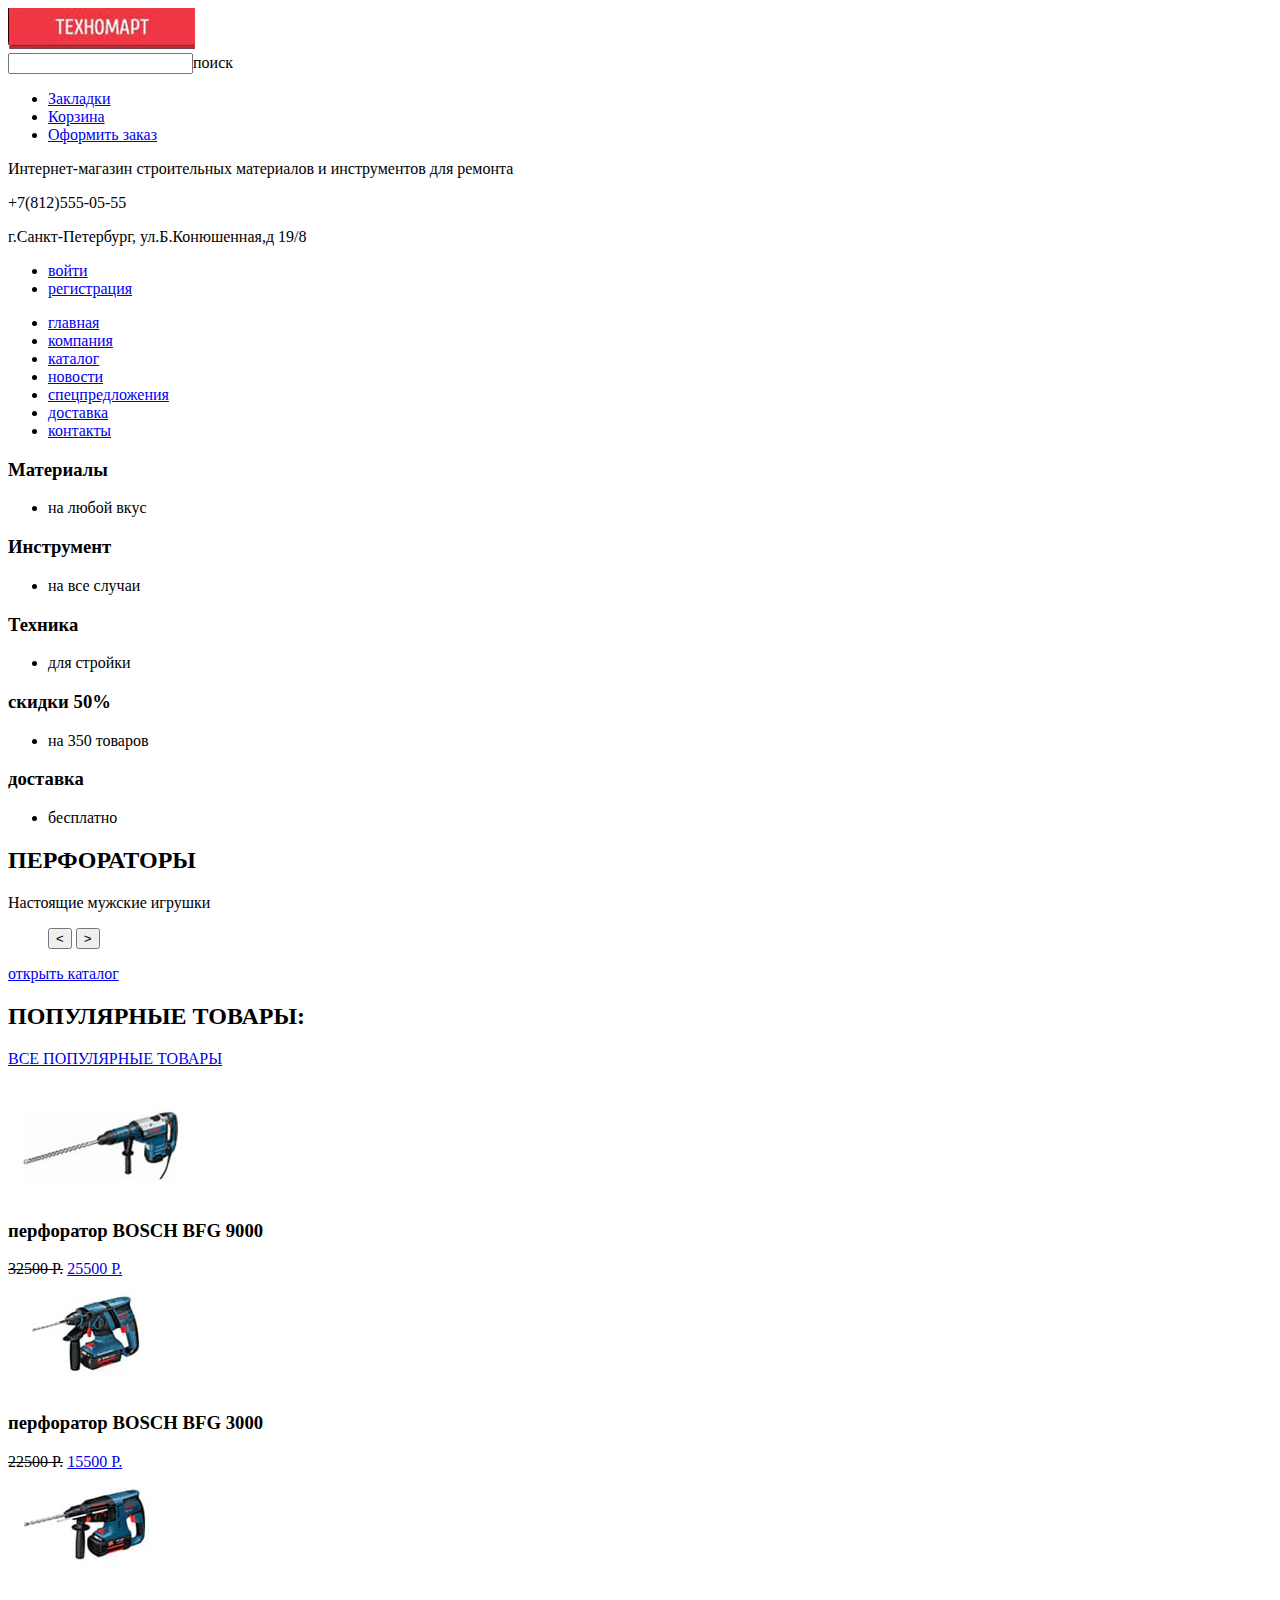
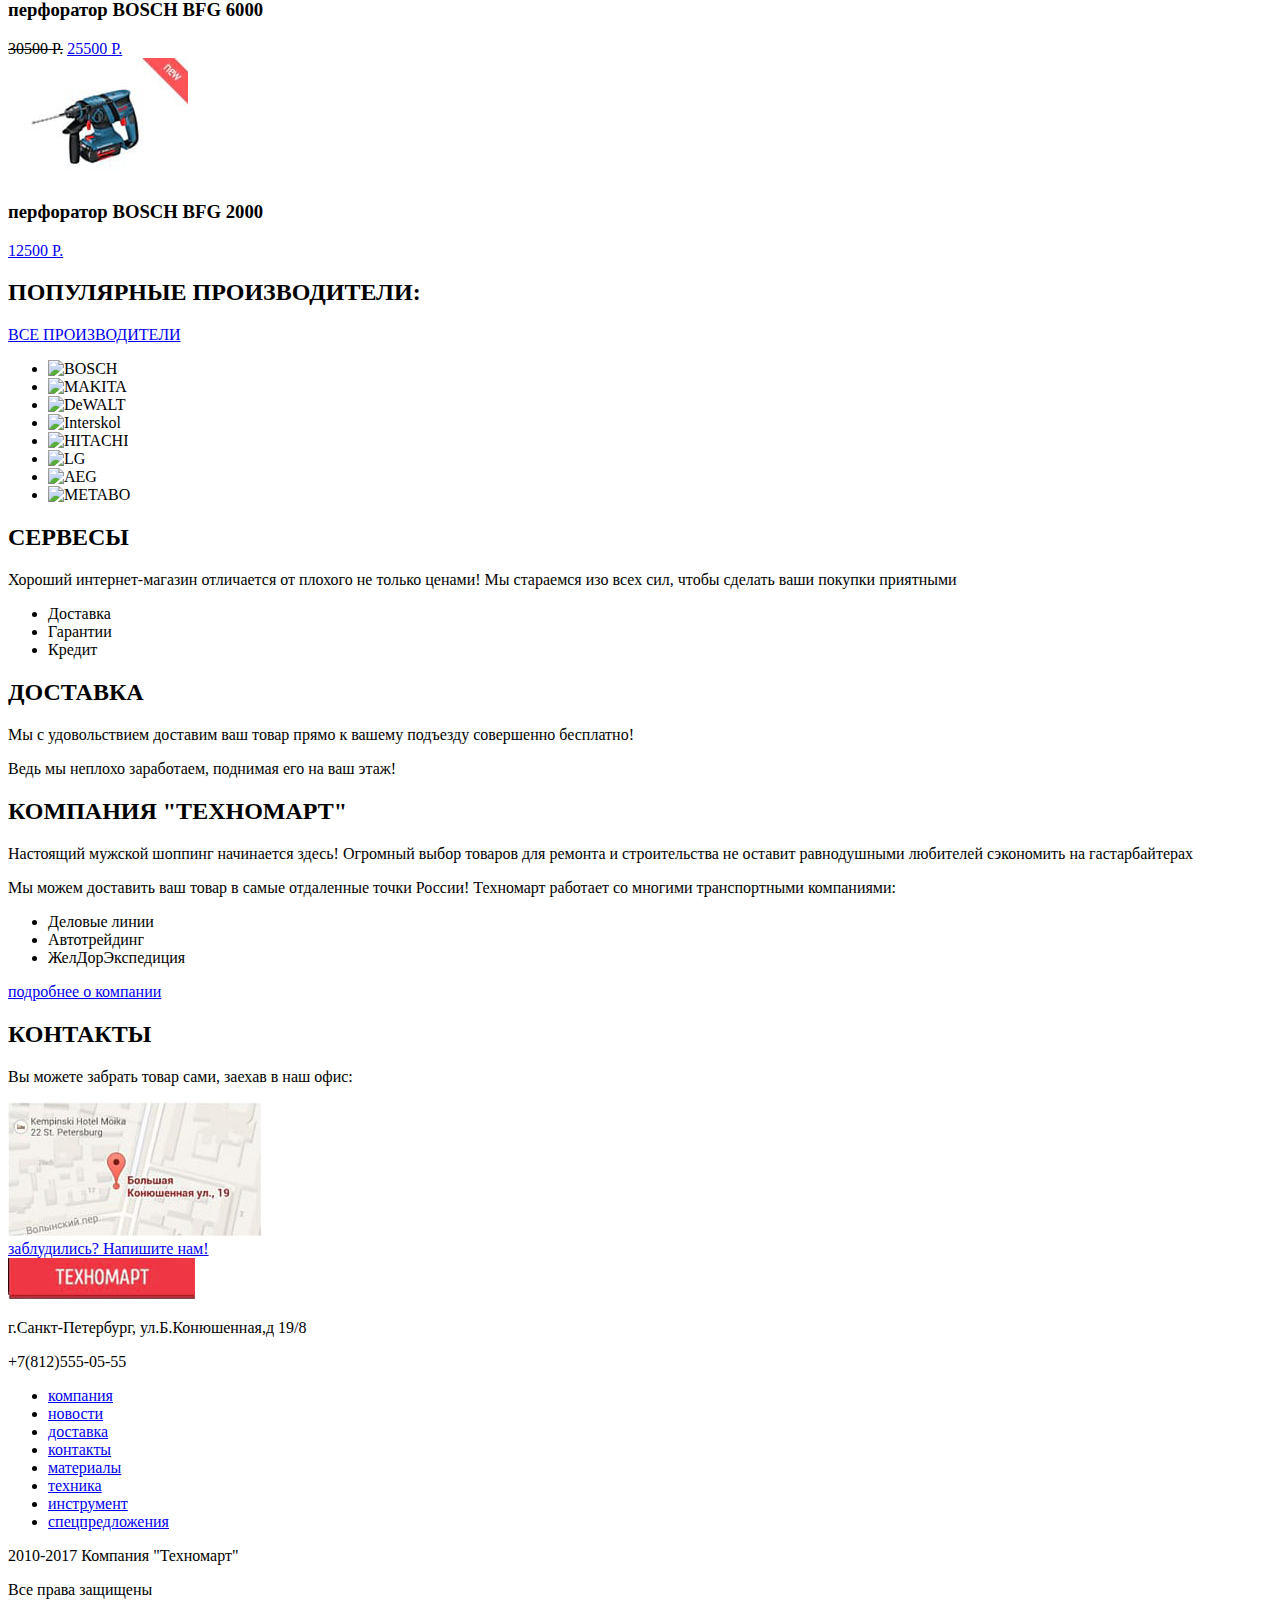
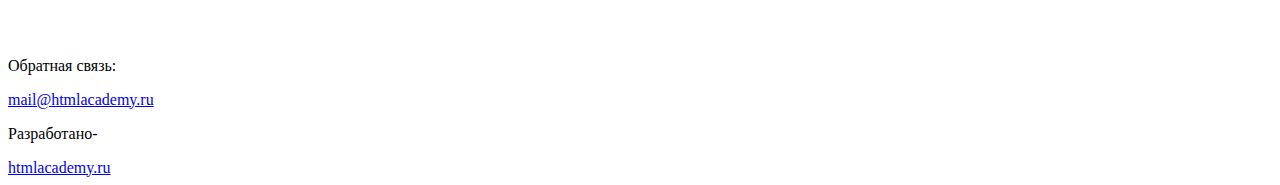
==== index.html @ c4137c61 "исправил" ====
<!DOCTYPE html>
<html>
  <head>
    <title>ТЕХНОМАРТ</title>
    <meta charset="utf-8">
  </head>
  <body>
    <header class="main-header">
      <nav class="main-navigation">
          <img class="main-header-logo" src="img\logo.jpg" alt="Техномарт">
            <br>
          <form class="search" action="https://tehnomart.ru" method="get">
            <input type="text" name="search">поиск
          </form>
          
        <ul class="purchase">
            <li><a href="bookmarks.html">Закладки</a></li>
            <li><a href="basket.html">Корзина</a></li>
            <li><a href="place-your-order.html">Оформить заказ</a></li>
        </ul>
          <p>Интернет-магазин строительных материалов и инструментов для ремонта</p>
          <p>+7(812)555-05-55</p>
          <p>г.Санкт-Петербург, ул.Б.Конюшенная,д 19/8</p>
          
        <ul class="enter-or-registration">
            <li><a href="enter.html">войти</a></li>
            <li><a href="registration.html">регистрация</a></li>
        </ul>
          
        <ul class="site-navigation">
          <li><a href="main.html">главная</a></li>
          <li><a href="company.html">компания</a></li>
          <li><a href="catalogue.html">каталог</a></li>
          <li><a href="current-events.html">новости</a></li>
          <li><a href="special-offer.html">спецпредложения</a></li>
          <li><a href="delivery.html">доставка</a></li>
          <li><a href="contacts.html">контакты</a></li>
        </ul>
      </nav>
    </header>
    <main class="container">
        <section class="menu">
            <h3>Материалы</h3>
            <ul>
            <li>на любой вкус</li>
            </ul>
            
            <h3>Инструмент</h3>
            <ul>
            <li>на все случаи</li>
            </ul>
            
            <h3>Техника</h3>
            <ul>
            <li>для стройки</li>
            </ul>
            
            <h3>скидки 50%</h3>
            <ul>
            <li>на 350 товаров</li>
            </ul>
            
            <h3>доставка</h3>
            <ul>
            <li>бесплатно</li>
            </ul>
        
                <section class="slide2">
            <h2>ПЕРФОРАТОРЫ</h2>
            <p>Настоящие мужские игрушки</p>
            <figure>
                <button class="button-back"> < </button>
                <button class="button-next"> > </button>
            </figure>
            <a href="opencatalogue.html">открыть каталог</a>
                </section>
                    </section>
                        
          <section class="popular-product">
			  
              <h2> ПОПУЛЯРНЫЕ ТОВАРЫ: </h2>
              <a class="all-popular-product" href="popular-product.html">ВСЕ ПОПУЛЯРНЫЕ ТОВАРЫ</a>

			    <section class="hammer-BOSCH-BFG-9000">
                  <img src="img/hammer-BOSCH-BFG-9000.jpg">
              <h3>перфоратор BOSCH BFG 9000</h3>
              <del>32500 P.</del>
              <a href="hammer-BOSCH-BFG-9000.html">25500 P.</a>
			    </section>
			  

			    <section class="hammer-BOSCH-BFG-3000">
                <img src="img/hammer-BOSCH-BFG-3000.jpg">
              <h3>перфоратор BOSCH BFG 3000</h3>
              <del>22500 P.</del>
              <a href="hammer-BOSCH-BFG-3000.html">15500 P.</a>
			    </section>
			  
			    <section class="hammer-BOSCH-BFG-6000">
                <img src="img/hammer-BOSCH-BFG-6000.jpg">
              <h3>перфоратор BOSCH BFG 6000</h3>
              <del>30500 P.</del>
              <a href="hammer-BOSCH-BFG-6000.html">25500 P.</a>
				</section>
			  
			    <section class="hammer-BOSCH-BFG-2000">
                <img src="img/hammer-BOSCH-BFG-2000.jpg">
              <h3>перфоратор BOSCH BFG 2000</h3>
              <a href="hammer-BOSCH-BFG-2000.html">12500 P.</a> 
				</section>
			  
          </section>
        <section class="popular-manufacturer">
            <h2>ПОПУЛЯРНЫЕ ПРОИЗВОДИТЕЛИ:</h2>
            <a class="all-popular-manufacturer" href="popularManufacturer.html">ВСЕ ПРОИЗВОДИТЕЛИ</a>
            <ul>
                <li><img src="http://BOSCH" alt="BOSCH"></li>
                <li><img src="http://MAKITA" alt="MAKITA"></li>
                <li><img src="http://DeWALT" alt="DeWALT"></li>
                <li><img src="http://Interskol" alt="Interskol"></li>
                <li><img src="http://HITACHI" alt="HITACHI"></li>
                <li><img src="http://LG" alt="LG"></li>
                <li><img src="http://AEG" alt="AEG"></li>
                <li><img src="http://METABO" alt="METABO"></li>
            </ul>
        </section>
			
          <section>
            <h2>СЕРВЕСЫ</h2> 
            <p>Хороший интернет-магазин отличается от плохого не только ценами!
            Мы стараемся изо всех сил, чтобы сделать ваши покупки приятными
		    </p>
			
			<ul class="delivery-guarantees-loan">
              <li>Доставка</li>
              <li>Гарантии</li>
              <li>Кредит</li>
            </ul>
			
             <h2>ДОСТАВКА</h2>
            <p>Мы с удовольствием доставим ваш товар прямо к вашему подъезду совершенно бесплатно!</p>
            <p>Ведь мы неплохо заработаем, поднимая его на ваш этаж!</p>
		  </section>
			
			<div>
				
				<section class="company-Technomart">
          <h2>КОМПАНИЯ "ТЕХНОМАРТ"</h2>
          <p>Настоящий мужской шоппинг начинается здесь! Огромный выбор товаров для ремонта и строительства не оставит равнодушными любителей сэкономить на гастарбайтерах</p>
          <p>Мы можем доставить ваш товар в самые отдаленные точки России! Техномарт работает со многими транспортными компаниями:</p>
          <ul class="company">
              <li>Деловые линии</li>
              <li>Автотрейдинг</li>
              <li>ЖелДорЭкспедиция</li>
          </ul>
          <a href="more-about-the-company">подробнее о компании</a>
				</section>
				
                <section class="contacts-map">
          <h2>КОНТАКТЫ</h2>
          <p>Вы можете забрать товар сами, заехав в наш офис:</p>
          <img src="img/map.jpg">
					<br>
			
          <a href="lost">заблудились? Напишите нам!</a>
				</section>
				
			</div>
			</main>
        <footer>
			
        <img class="main-header-logo" src="img\logo.jpg" alt="Техномарт">
			
			<p>г.Санкт-Петербург, ул.Б.Конюшенная,д 19/8</p>
            <p>+7(812)555-05-55</p>
        
        <ul class="site-navigation-footer">
          <li><a href="company.html">компания</a></li>
          <li><a href="current-events.html">новости</a></li>
          <li><a href="delivery.html">доставка</a></li>
          <li><a href="contacts.html">контакты</a></li>
          <li><a href="delivery.html">материалы</a></li>
          <li><a href="special-offer.html">техника</a></li>
          <li><a href="delivery.html">инструмент</a></li>
          <li><a href="contacts.html">спецпредложения</a></li>
        </ul>
			
			<p>
				2010-2017 Компания "Техномарт"
			</p>
			<p>
				Все права защищены
			</p>
			
			<section class="social-networks">
				<a href="https://vk.com/htmlacademy"><img src="img/icon-vk.svg"></a>
			    <a href="https://facebook.com/htmlacademy"><img src="img/icon-fb.svg"></a>
			    <a href="https://instagram.com/htmlacademy"><img src="img/icon-insta.svg"></a>
			</section>
			
			<p>
		     Обратная связь:
			</p>
			<a href="https://mail@htmlacademy.ru">mail@htmlacademy.ru</a>
			<p>
				Разработано-
			</p>
			<a href="https://htmlacademy.ru">htmlacademy.ru</a>
       </footer>
      
</body>
</html>
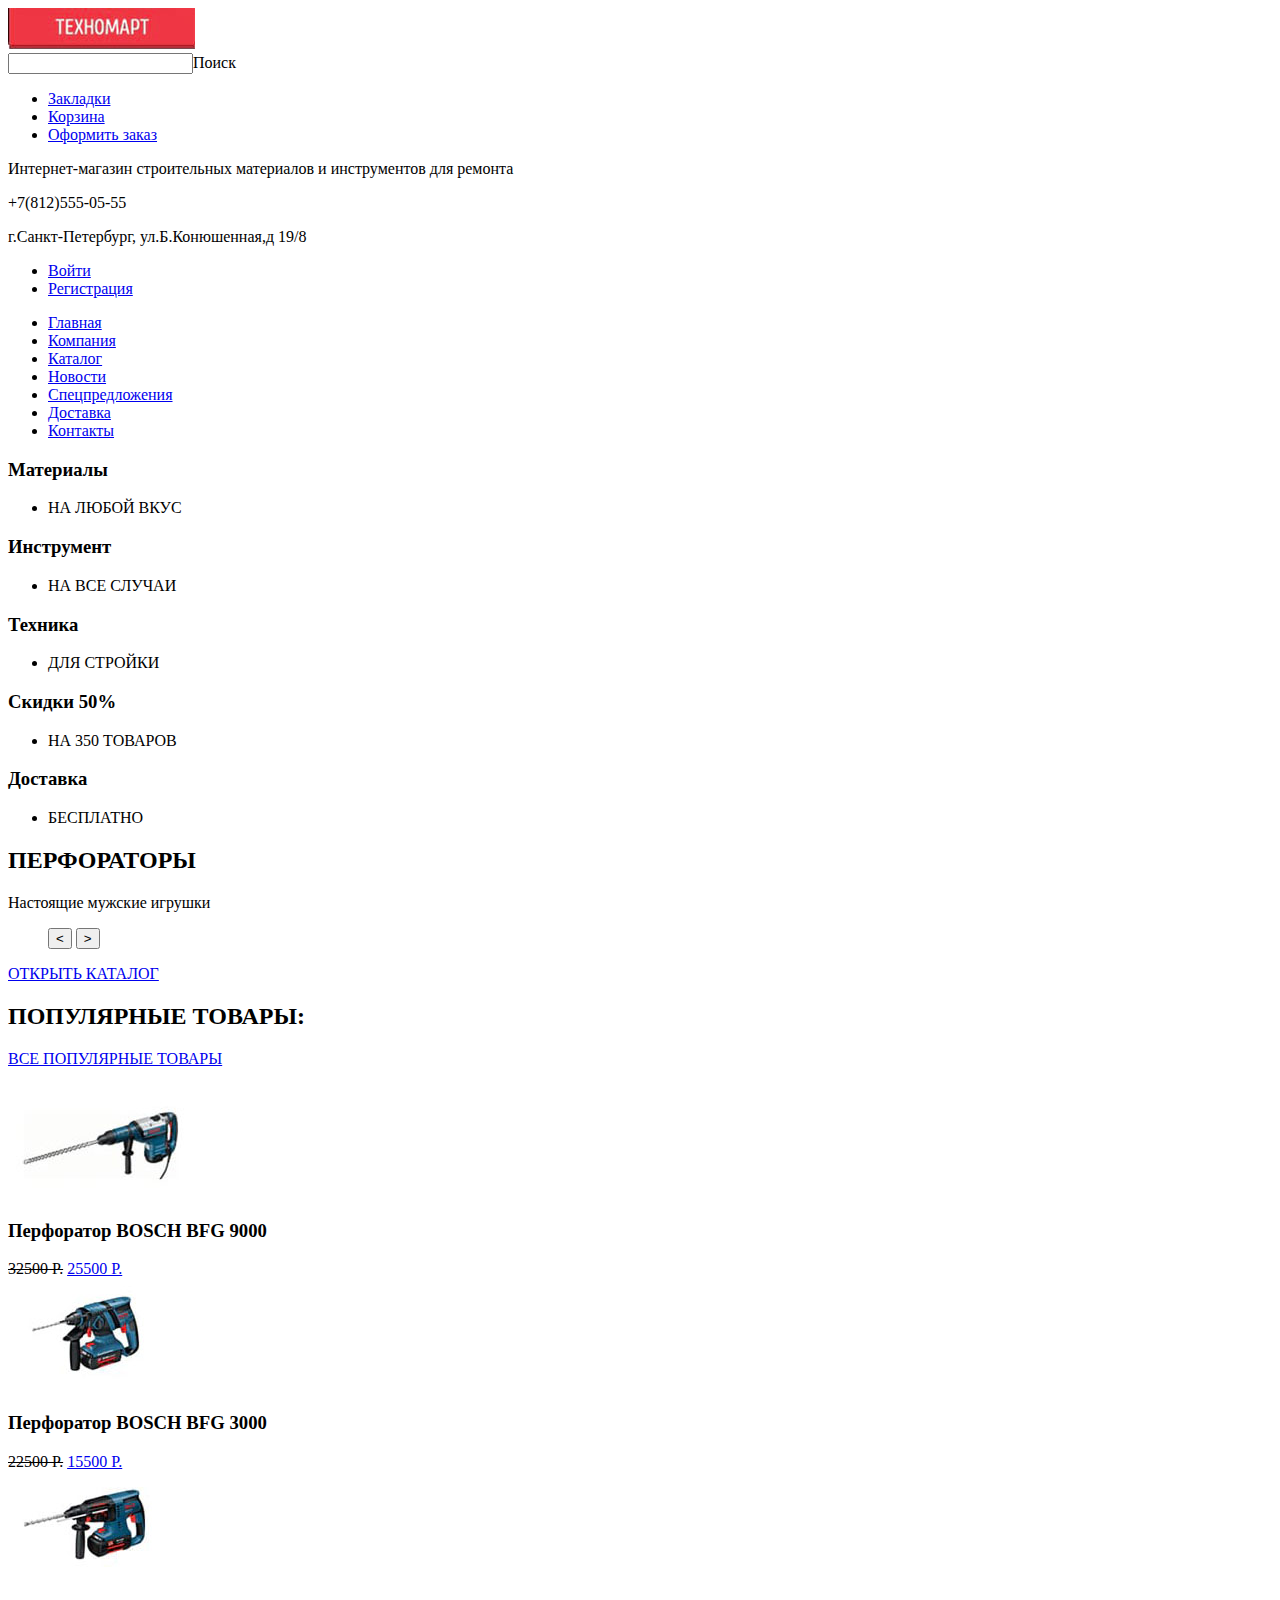
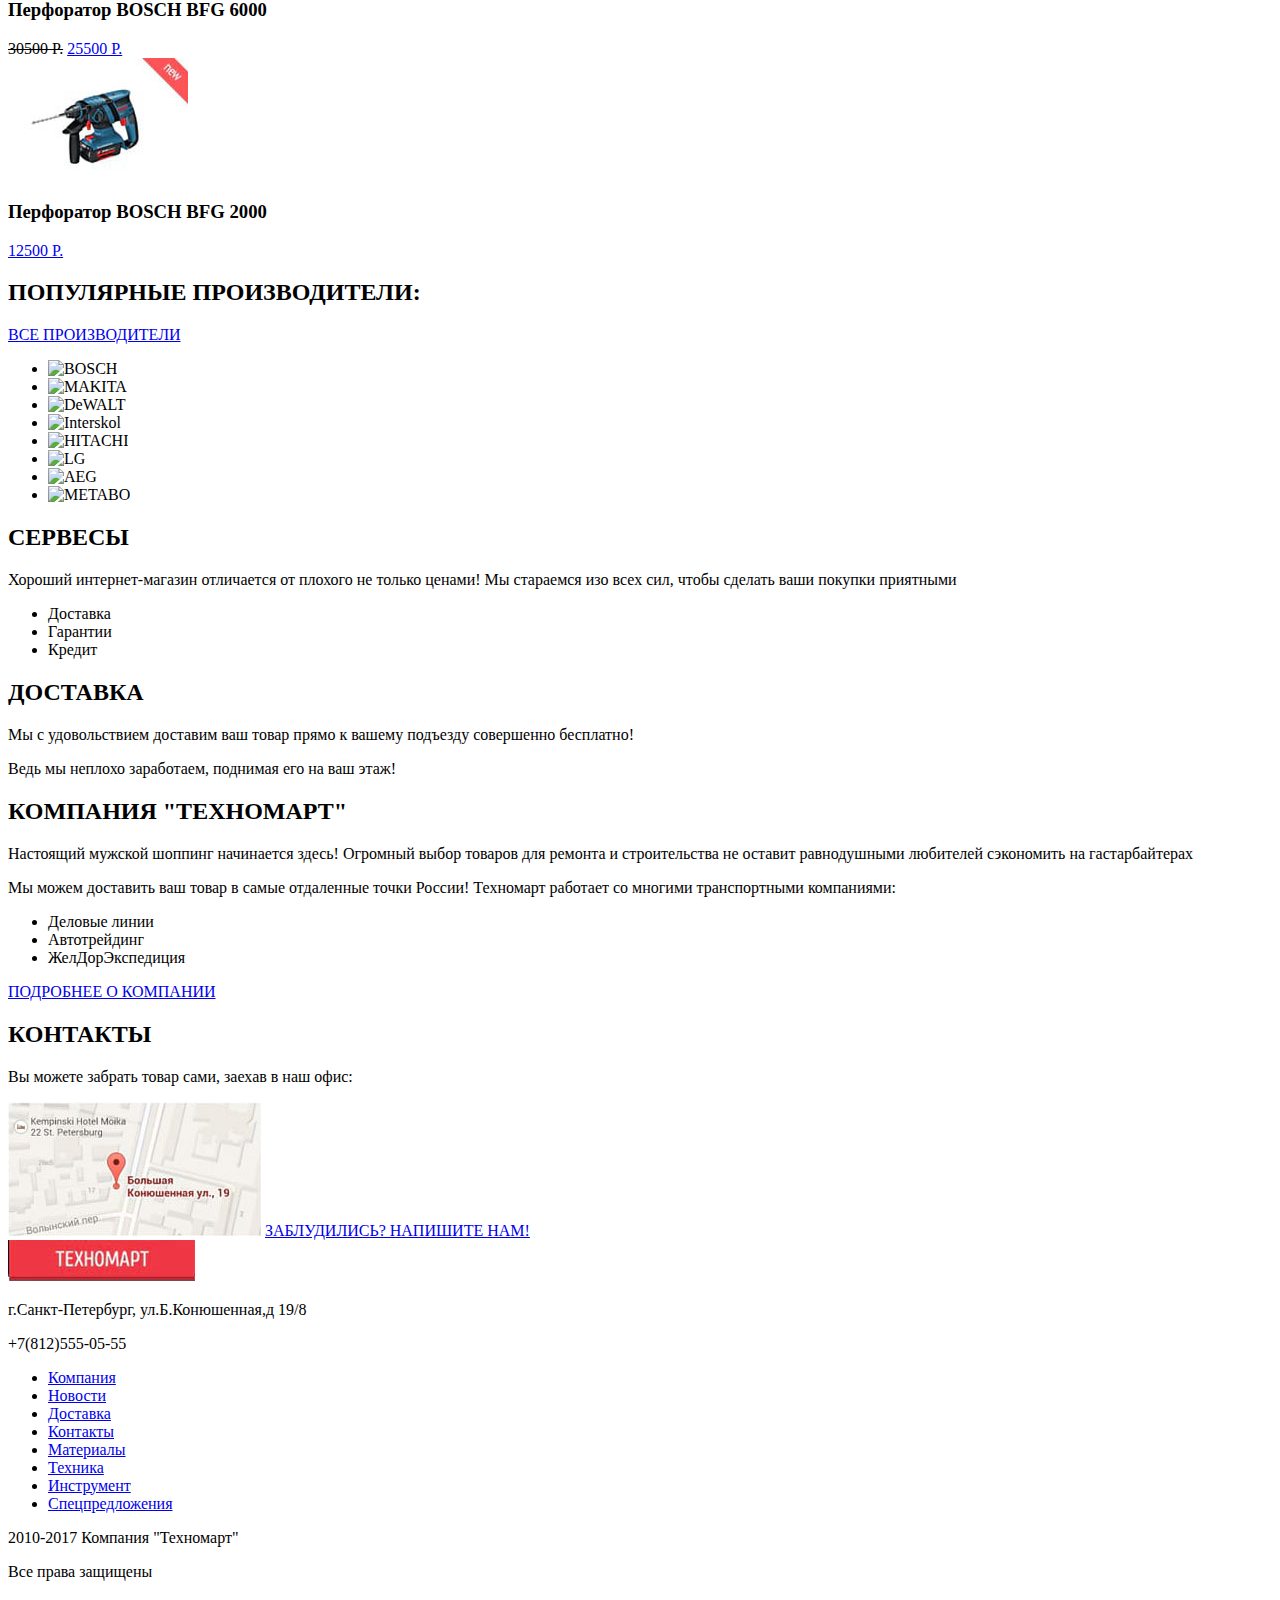
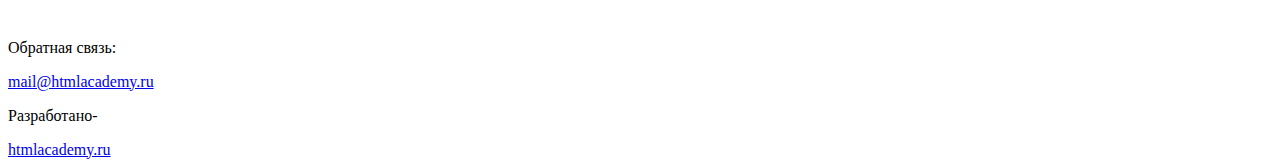
==== commit 4eadc17f: "Исправил" ====
--- a/index.html
+++ b/index.html
@@ -7,10 +7,12 @@
   <body>
     <header class="main-header">
       <nav class="main-navigation">
-          <img class="main-header-logo" src="img\logo.jpg" alt="Техномарт">
-            <br>
+		  <section class="logo">
+          <img class="main-header-logo" src="img\logo.jpg" alt="Техномарт"> 
+		  </section>
+            
           <form class="search" action="https://tehnomart.ru" method="get">
-            <input type="text" name="search">поиск
+            <input type="text" name="search">Поиск
           </form>
           
         <ul class="purchase">
@@ -23,18 +25,18 @@
           <p>г.Санкт-Петербург, ул.Б.Конюшенная,д 19/8</p>
           
         <ul class="enter-or-registration">
-            <li><a href="enter.html">войти</a></li>
-            <li><a href="registration.html">регистрация</a></li>
+            <li><a href="enter.html">Войти</a></li>
+            <li><a href="registration.html">Регистрация</a></li>
         </ul>
           
         <ul class="site-navigation">
-          <li><a href="main.html">главная</a></li>
-          <li><a href="company.html">компания</a></li>
-          <li><a href="catalogue.html">каталог</a></li>
-          <li><a href="current-events.html">новости</a></li>
-          <li><a href="special-offer.html">спецпредложения</a></li>
-          <li><a href="delivery.html">доставка</a></li>
-          <li><a href="contacts.html">контакты</a></li>
+          <li><a href="main.html">Главная</a></li>
+          <li><a href="company.html">Компания</a></li>
+          <li><a href="catalogue.html">Каталог</a></li>
+          <li><a href="current-events.html">Новости</a></li>
+          <li><a href="special-offer.html">Спецпредложения</a></li>
+          <li><a href="delivery.html">Доставка</a></li>
+          <li><a href="contacts.html">Контакты</a></li>
         </ul>
       </nav>
     </header>
@@ -42,27 +44,27 @@
         <section class="menu">
             <h3>Материалы</h3>
             <ul>
-            <li>на любой вкус</li>
+            <li>НА ЛЮБОЙ ВКУС</li>
             </ul>
             
             <h3>Инструмент</h3>
             <ul>
-            <li>на все случаи</li>
+            <li>НА ВСЕ СЛУЧАИ</li>
             </ul>
             
             <h3>Техника</h3>
             <ul>
-            <li>для стройки</li>
-            </ul>
-            
-            <h3>скидки 50%</h3>
-            <ul>
-            <li>на 350 товаров</li>
-            </ul>
-            
-            <h3>доставка</h3>
-            <ul>
-            <li>бесплатно</li>
+            <li>ДЛЯ СТРОЙКИ</li>
+            </ul>
+            
+            <h3>Скидки 50%</h3>
+            <ul>
+            <li>НА 350 ТОВАРОВ</li>
+            </ul>
+            
+            <h3>Доставка</h3>
+            <ul>
+            <li>БЕСПЛАТНО</li>
             </ul>
         
                 <section class="slide2">
@@ -72,7 +74,7 @@
                 <button class="button-back"> < </button>
                 <button class="button-next"> > </button>
             </figure>
-            <a href="opencatalogue.html">открыть каталог</a>
+            <a href="opencatalogue.html">ОТКРЫТЬ КАТАЛОГ</a>
                 </section>
                     </section>
                         
@@ -83,7 +85,7 @@
 
 			    <section class="hammer-BOSCH-BFG-9000">
                   <img src="img/hammer-BOSCH-BFG-9000.jpg">
-              <h3>перфоратор BOSCH BFG 9000</h3>
+              <h3>Перфоратор BOSCH BFG 9000</h3>
               <del>32500 P.</del>
               <a href="hammer-BOSCH-BFG-9000.html">25500 P.</a>
 			    </section>
@@ -91,21 +93,21 @@
 
 			    <section class="hammer-BOSCH-BFG-3000">
                 <img src="img/hammer-BOSCH-BFG-3000.jpg">
-              <h3>перфоратор BOSCH BFG 3000</h3>
+              <h3>Перфоратор BOSCH BFG 3000</h3>
               <del>22500 P.</del>
               <a href="hammer-BOSCH-BFG-3000.html">15500 P.</a>
 			    </section>
 			  
 			    <section class="hammer-BOSCH-BFG-6000">
                 <img src="img/hammer-BOSCH-BFG-6000.jpg">
-              <h3>перфоратор BOSCH BFG 6000</h3>
+              <h3>Перфоратор BOSCH BFG 6000</h3>
               <del>30500 P.</del>
               <a href="hammer-BOSCH-BFG-6000.html">25500 P.</a>
 				</section>
 			  
 			    <section class="hammer-BOSCH-BFG-2000">
                 <img src="img/hammer-BOSCH-BFG-2000.jpg">
-              <h3>перфоратор BOSCH BFG 2000</h3>
+              <h3>Перфоратор BOSCH BFG 2000</h3>
               <a href="hammer-BOSCH-BFG-2000.html">12500 P.</a> 
 				</section>
 			  
@@ -153,16 +155,15 @@
               <li>Автотрейдинг</li>
               <li>ЖелДорЭкспедиция</li>
           </ul>
-          <a href="more-about-the-company">подробнее о компании</a>
+          <a href="more-about-the-company">ПОДРОБНЕЕ О КОМПАНИИ</a>
 				</section>
 				
                 <section class="contacts-map">
           <h2>КОНТАКТЫ</h2>
           <p>Вы можете забрать товар сами, заехав в наш офис:</p>
           <img src="img/map.jpg">
-					<br>
-			
-          <a href="lost">заблудились? Напишите нам!</a>
+			
+          <a href="lost">ЗАБЛУДИЛИСЬ? НАПИШИТЕ НАМ!</a>
 				</section>
 				
 			</div>
@@ -175,14 +176,14 @@
             <p>+7(812)555-05-55</p>
         
         <ul class="site-navigation-footer">
-          <li><a href="company.html">компания</a></li>
-          <li><a href="current-events.html">новости</a></li>
-          <li><a href="delivery.html">доставка</a></li>
-          <li><a href="contacts.html">контакты</a></li>
-          <li><a href="delivery.html">материалы</a></li>
-          <li><a href="special-offer.html">техника</a></li>
-          <li><a href="delivery.html">инструмент</a></li>
-          <li><a href="contacts.html">спецпредложения</a></li>
+          <li><a href="company.html">Компания</a></li>
+          <li><a href="current-events.html">Новости</a></li>
+          <li><a href="delivery.html">Доставка</a></li>
+          <li><a href="contacts.html">Контакты</a></li>
+          <li><a href="delivery.html">Материалы</a></li>
+          <li><a href="special-offer.html">Техника</a></li>
+          <li><a href="delivery.html">Инструмент</a></li>
+          <li><a href="contacts.html">Спецпредложения</a></li>
         </ul>
 			
 			<p>
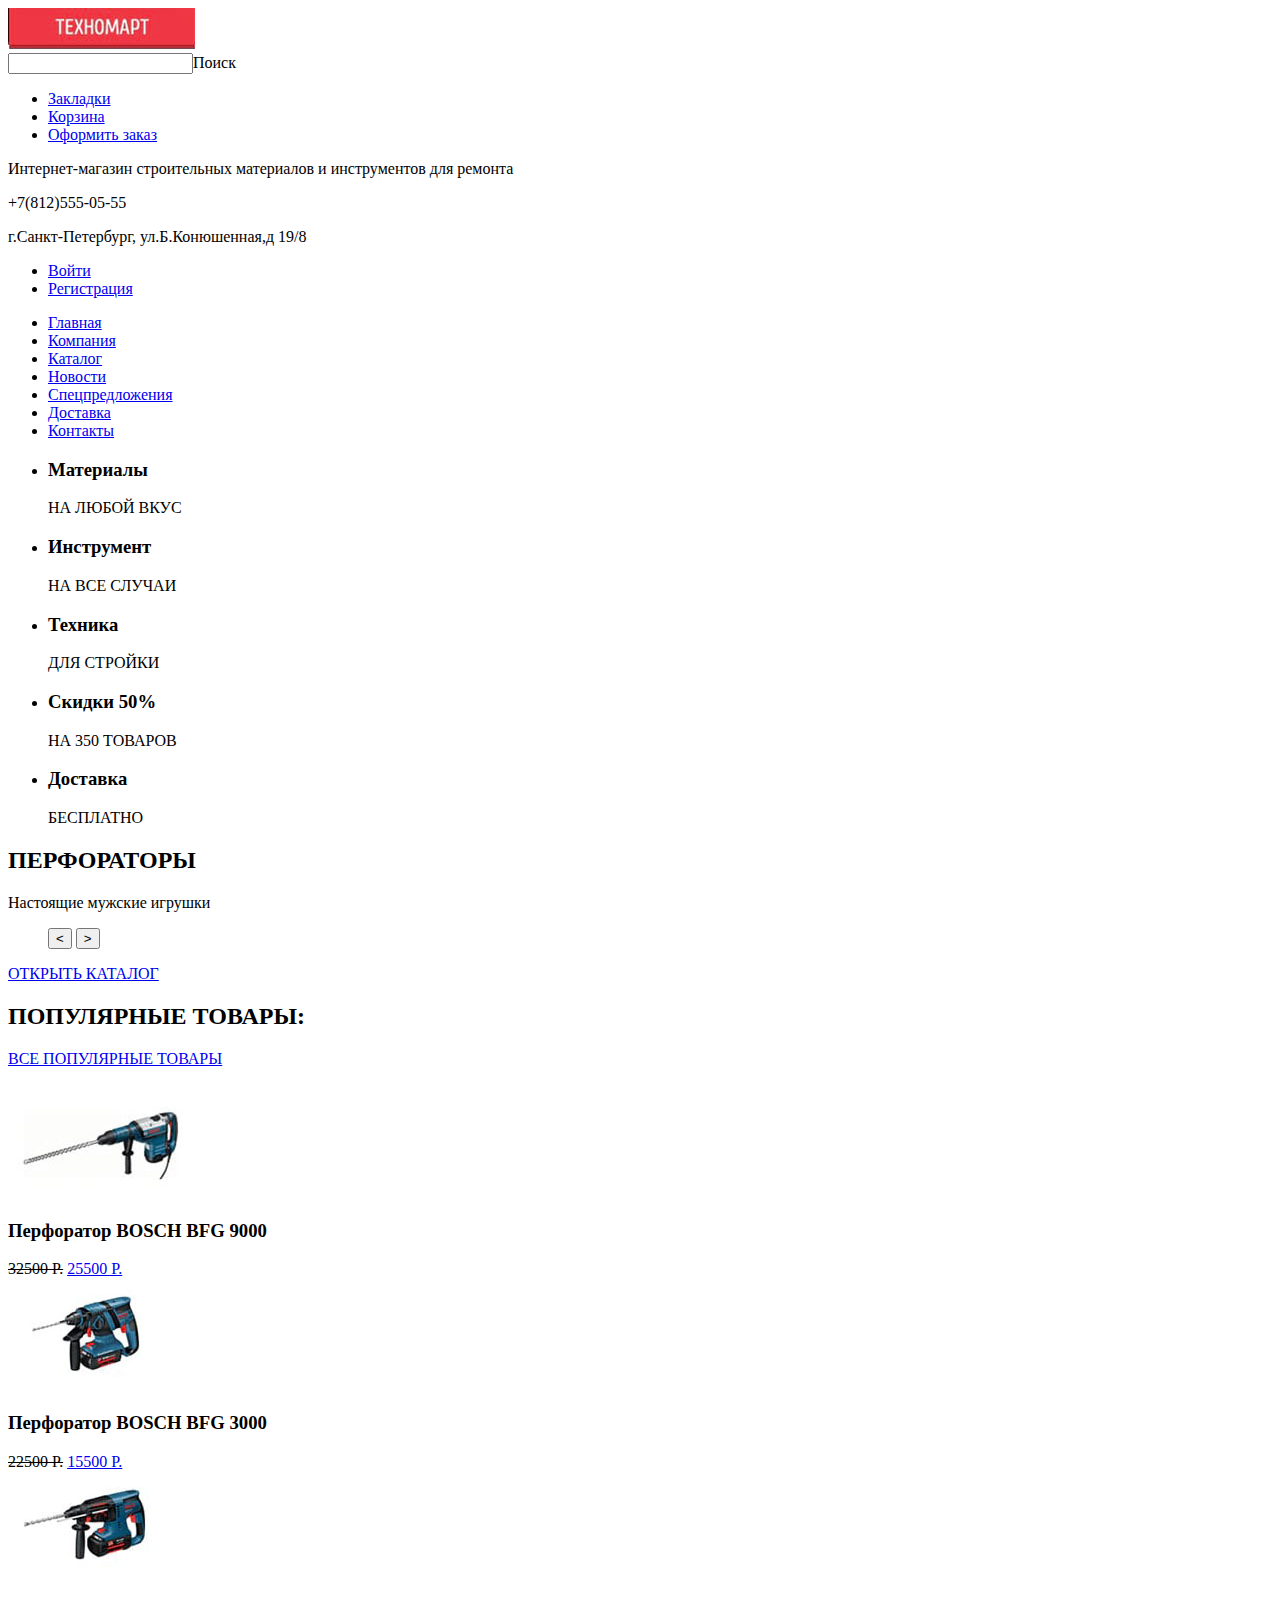
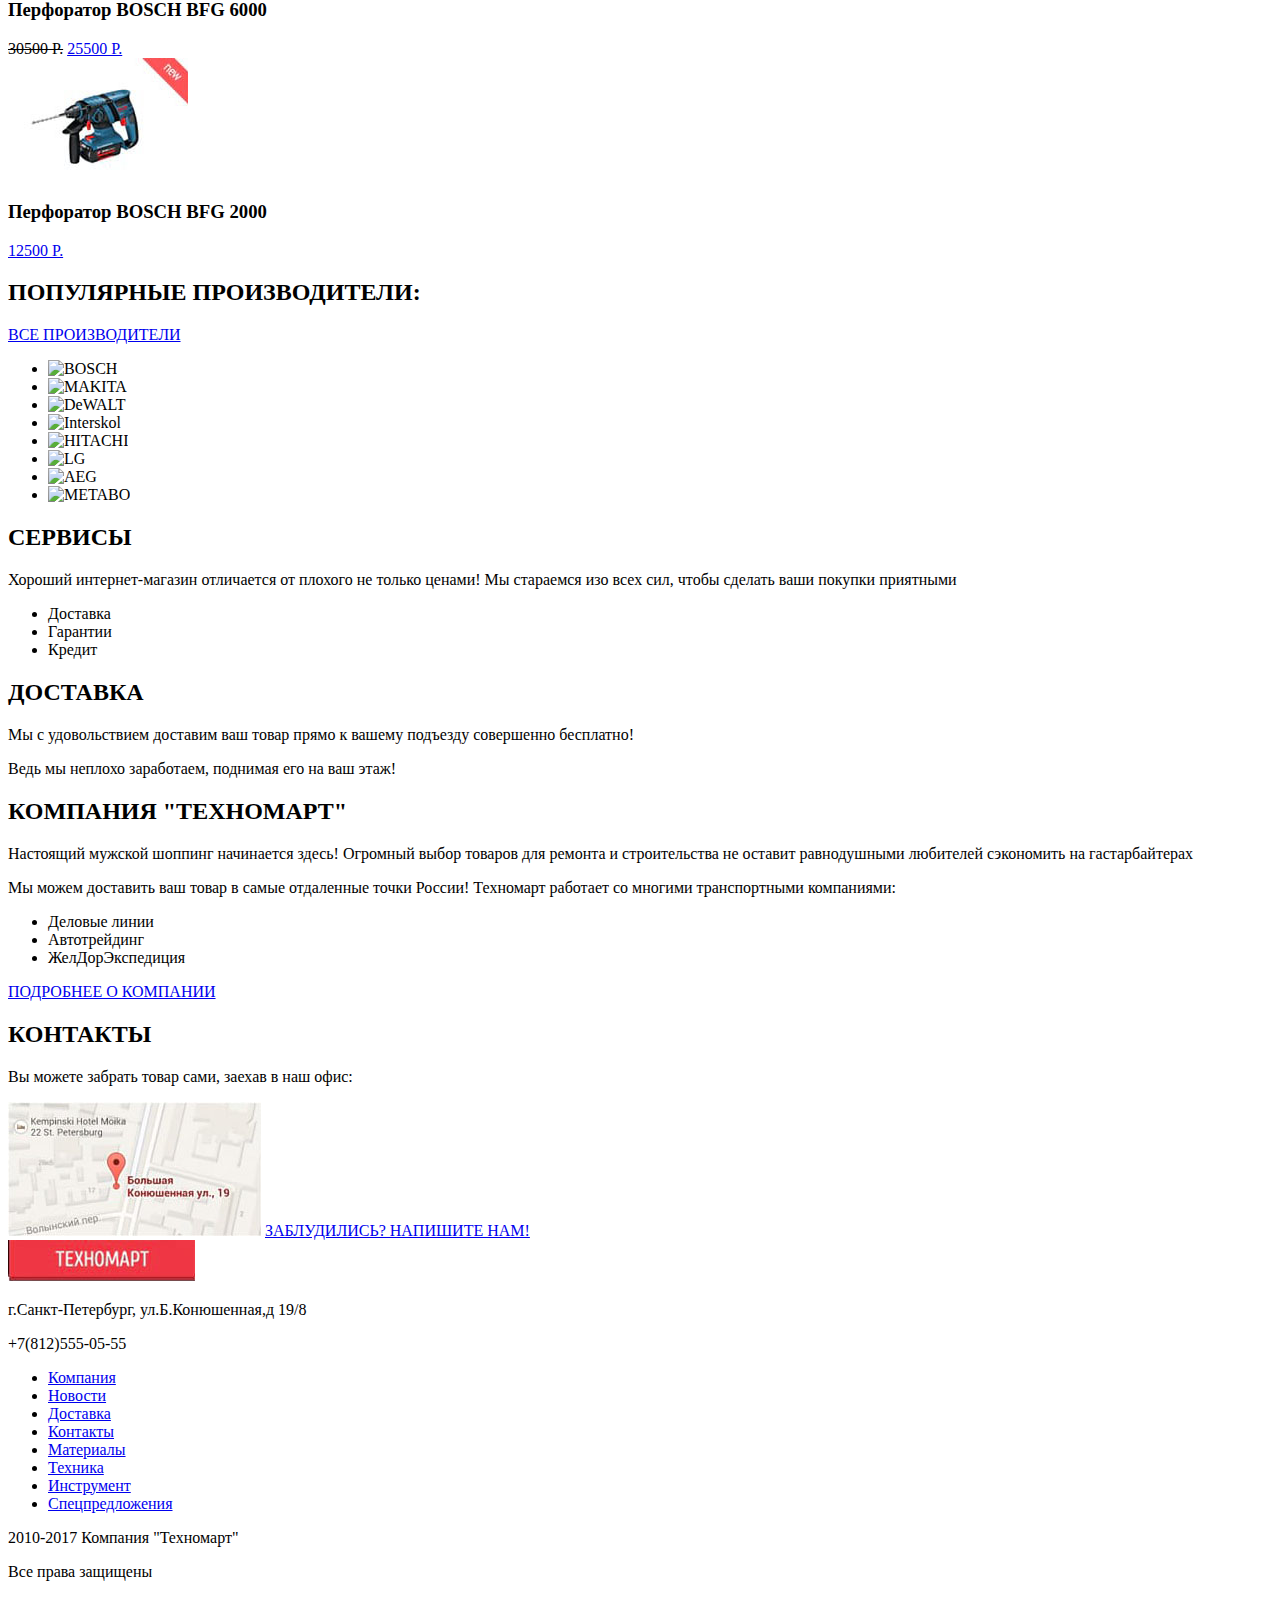
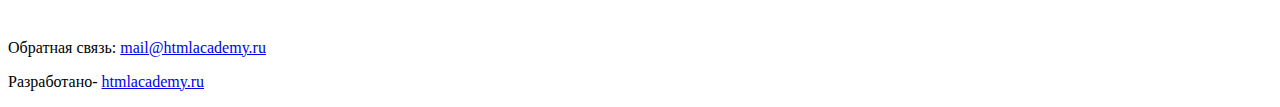
==== commit f29edc26: "исправил" ====
--- a/index.html
+++ b/index.html
@@ -41,32 +41,14 @@
       </nav>
     </header>
     <main class="container">
-        <section class="menu">
-            <h3>Материалы</h3>
+        <section class="materials">
             <ul>
-            <li>НА ЛЮБОЙ ВКУС</li>
+				<li><h3>Материалы</h3> НА ЛЮБОЙ ВКУС</li>
+				<li><h3>Инструмент</h3> НА ВСЕ СЛУЧАИ</li>
+				<li><h3>Техника</h3> ДЛЯ СТРОЙКИ</li>     
+				<li><h3>Скидки 50%</h3> НА 350 ТОВАРОВ</li>
+				<li><h3>Доставка</h3> БЕСПЛАТНО</li>
             </ul>
-            
-            <h3>Инструмент</h3>
-            <ul>
-            <li>НА ВСЕ СЛУЧАИ</li>
-            </ul>
-            
-            <h3>Техника</h3>
-            <ul>
-            <li>ДЛЯ СТРОЙКИ</li>
-            </ul>
-            
-            <h3>Скидки 50%</h3>
-            <ul>
-            <li>НА 350 ТОВАРОВ</li>
-            </ul>
-            
-            <h3>Доставка</h3>
-            <ul>
-            <li>БЕСПЛАТНО</li>
-            </ul>
-        
                 <section class="slide2">
             <h2>ПЕРФОРАТОРЫ</h2>
             <p>Настоящие мужские игрушки</p>
@@ -128,7 +110,7 @@
         </section>
 			
           <section>
-            <h2>СЕРВЕСЫ</h2> 
+            <h2>СЕРВИСЫ</h2> 
             <p>Хороший интернет-магазин отличается от плохого не только ценами!
             Мы стараемся изо всех сил, чтобы сделать ваши покупки приятными
 		    </p>
@@ -155,7 +137,7 @@
               <li>Автотрейдинг</li>
               <li>ЖелДорЭкспедиция</li>
           </ul>
-          <a href="more-about-the-company">ПОДРОБНЕЕ О КОМПАНИИ</a>
+          <a href="more-about-the-company.html">ПОДРОБНЕЕ О КОМПАНИИ</a>
 				</section>
 				
                 <section class="contacts-map">
@@ -163,7 +145,7 @@
           <p>Вы можете забрать товар сами, заехав в наш офис:</p>
           <img src="img/map.jpg">
 			
-          <a href="lost">ЗАБЛУДИЛИСЬ? НАПИШИТЕ НАМ!</a>
+          <a href="lost.html">ЗАБЛУДИЛИСЬ? НАПИШИТЕ НАМ!</a>
 				</section>
 				
 			</div>
@@ -201,12 +183,15 @@
 			
 			<p>
 		     Обратная связь:
+			<a href="https://mail@htmlacademy.ru">mail@htmlacademy.ru</a>
 			</p>
-			<a href="https://mail@htmlacademy.ru">mail@htmlacademy.ru</a>
+			
 			<p>
 				Разработано-
+			
+			<a href="https://htmlacademy.ru">htmlacademy.ru</a>
 			</p>
-			<a href="https://htmlacademy.ru">htmlacademy.ru</a>
+								
        </footer>
       
 </body>
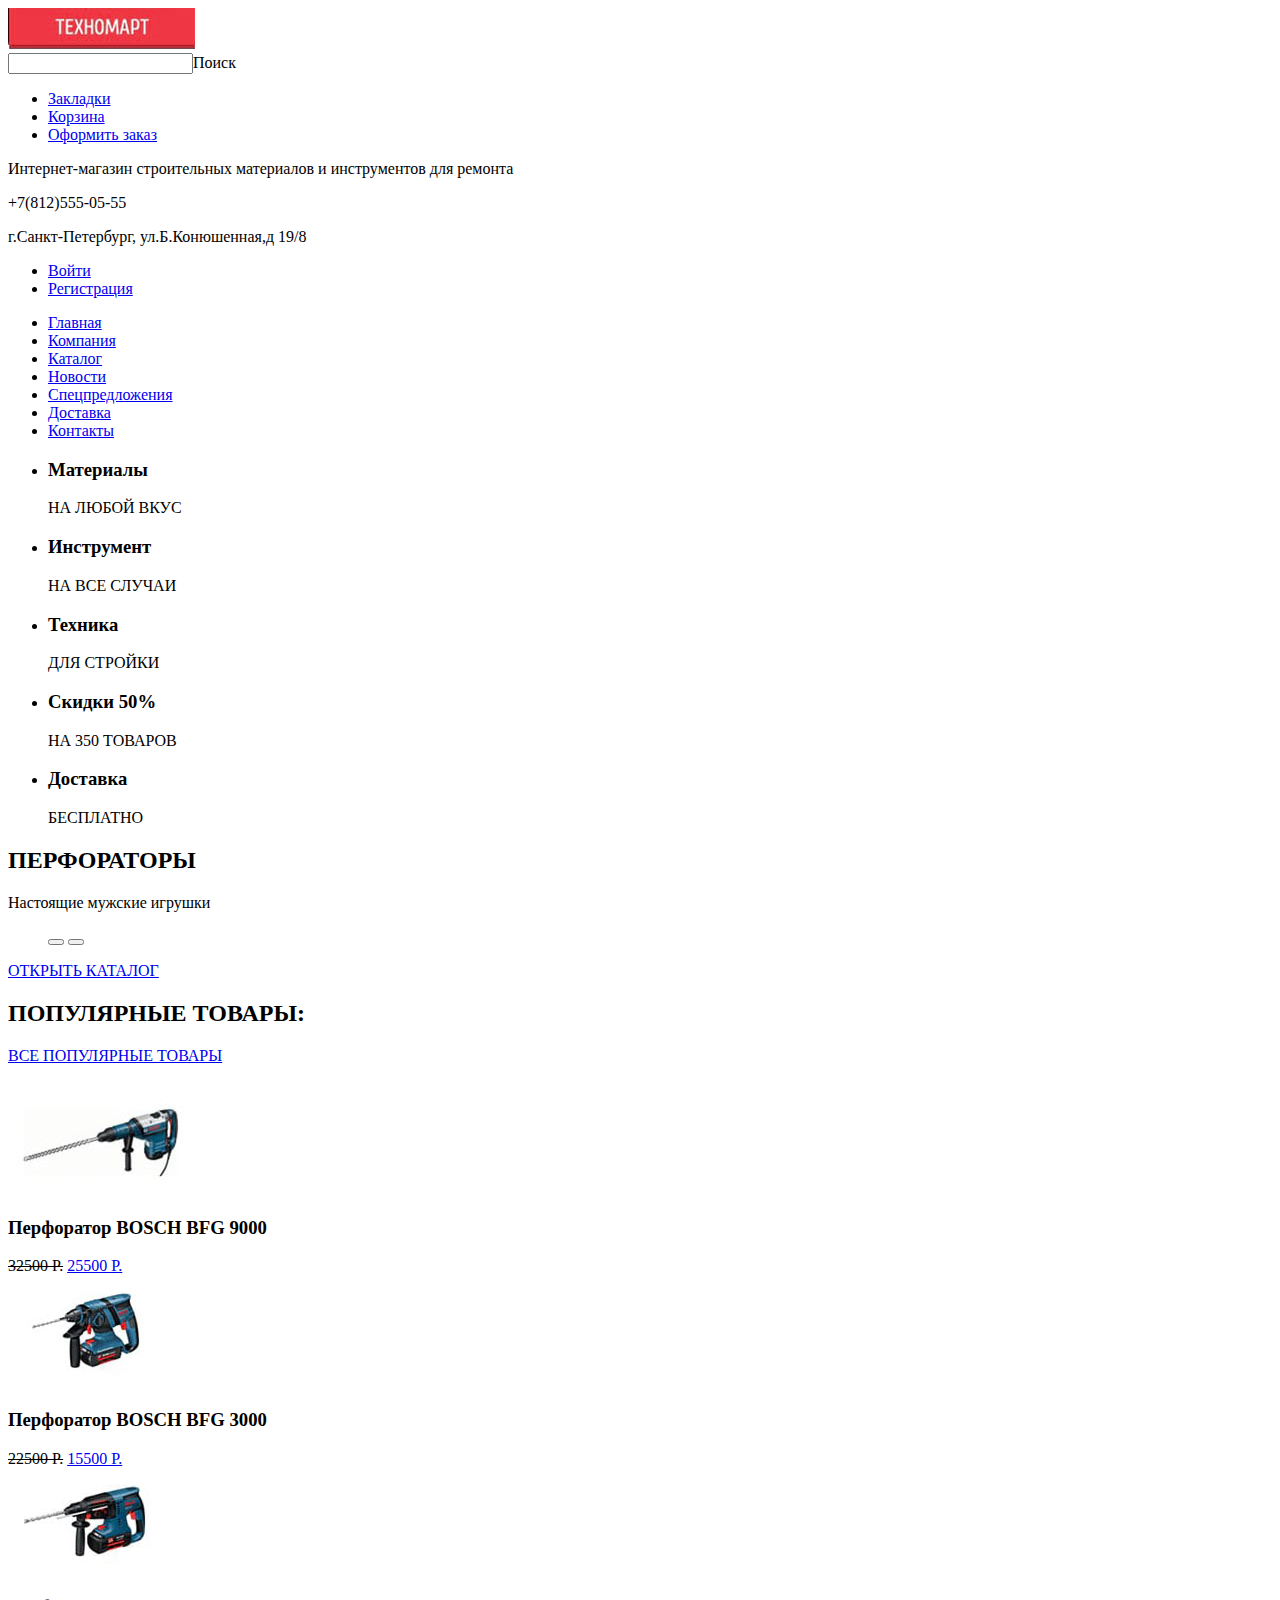
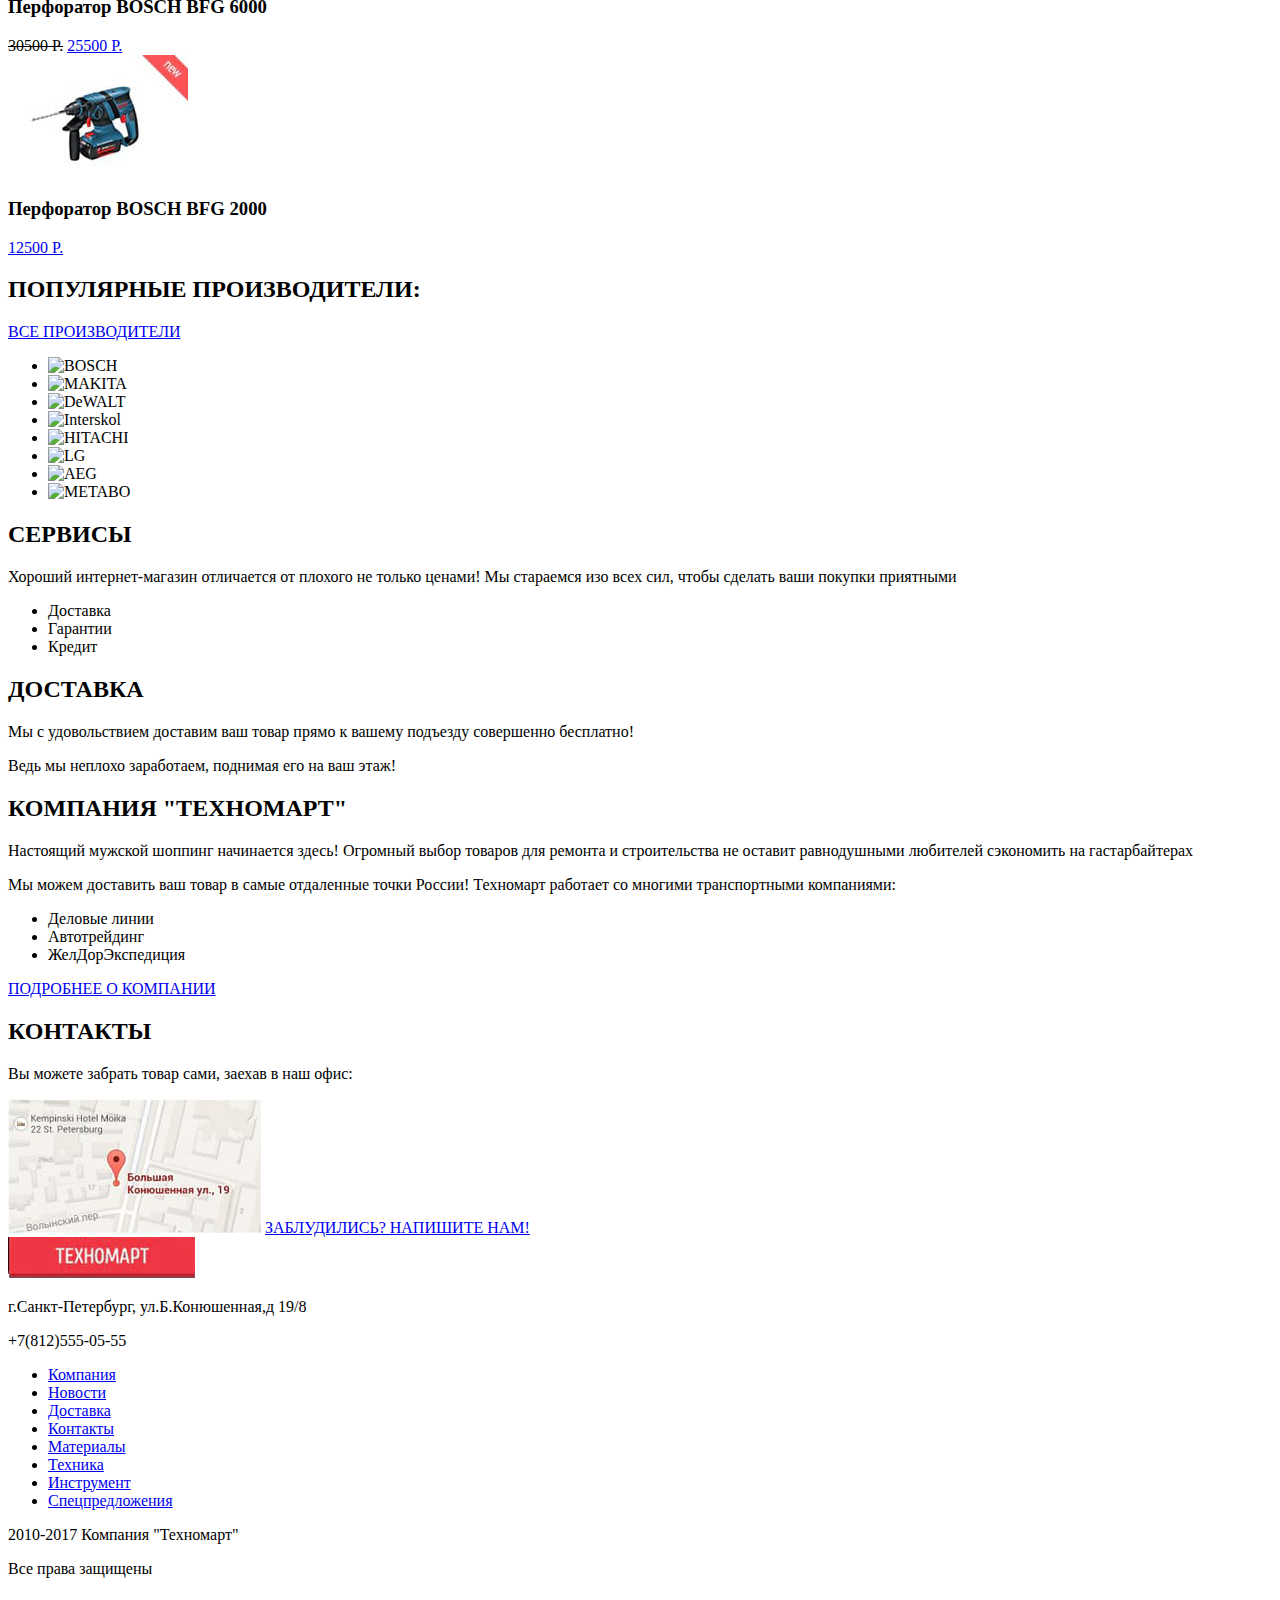
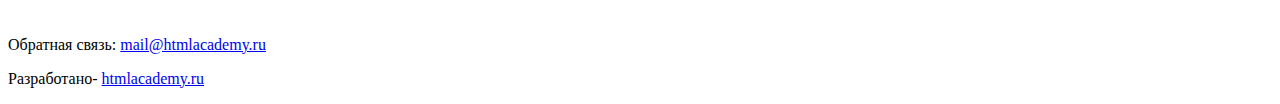
==== commit 878a74d3: "исправил" ====
--- a/index.html
+++ b/index.html
@@ -8,7 +8,7 @@
     <header class="main-header">
       <nav class="main-navigation">
 		  <section class="logo">
-          <img class="main-header-logo" src="img\logo.jpg" alt="Техномарт"> 
+          <img class="main-header-logo" src="img/logo.jpg" alt="Техномарт"> 
 		  </section>
             
           <form class="search" action="https://tehnomart.ru" method="get">
@@ -53,8 +53,8 @@
             <h2>ПЕРФОРАТОРЫ</h2>
             <p>Настоящие мужские игрушки</p>
             <figure>
-                <button class="button-back"> < </button>
-                <button class="button-next"> > </button>
+                <button class="button-back"></button>
+                <button class="button-next"></button>
             </figure>
             <a href="opencatalogue.html">ОТКРЫТЬ КАТАЛОГ</a>
                 </section>
@@ -66,7 +66,7 @@
               <a class="all-popular-product" href="popular-product.html">ВСЕ ПОПУЛЯРНЫЕ ТОВАРЫ</a>
 
 			    <section class="hammer-BOSCH-BFG-9000">
-                  <img src="img/hammer-BOSCH-BFG-9000.jpg">
+                  <img src="img/hammer-BOSCH-BFG-9000.jpg" alt="hammer-BOSCH-BFG-9000">
               <h3>Перфоратор BOSCH BFG 9000</h3>
               <del>32500 P.</del>
               <a href="hammer-BOSCH-BFG-9000.html">25500 P.</a>
@@ -74,21 +74,21 @@
 			  
 
 			    <section class="hammer-BOSCH-BFG-3000">
-                <img src="img/hammer-BOSCH-BFG-3000.jpg">
+                <img src="img/hammer-BOSCH-BFG-3000.jpg" alt="hammer-BOSCH-BFG-3000">
               <h3>Перфоратор BOSCH BFG 3000</h3>
               <del>22500 P.</del>
               <a href="hammer-BOSCH-BFG-3000.html">15500 P.</a>
 			    </section>
 			  
 			    <section class="hammer-BOSCH-BFG-6000">
-                <img src="img/hammer-BOSCH-BFG-6000.jpg">
+                <img src="img/hammer-BOSCH-BFG-6000.jpg" alt="hammer-BOSCH-BFG-6000">
               <h3>Перфоратор BOSCH BFG 6000</h3>
               <del>30500 P.</del>
               <a href="hammer-BOSCH-BFG-6000.html">25500 P.</a>
 				</section>
 			  
 			    <section class="hammer-BOSCH-BFG-2000">
-                <img src="img/hammer-BOSCH-BFG-2000.jpg">
+                <img src="img/hammer-BOSCH-BFG-2000.jpg" alt="hammer-BOSCH-BFG-2000">
               <h3>Перфоратор BOSCH BFG 2000</h3>
               <a href="hammer-BOSCH-BFG-2000.html">12500 P.</a> 
 				</section>
@@ -143,7 +143,7 @@
                 <section class="contacts-map">
           <h2>КОНТАКТЫ</h2>
           <p>Вы можете забрать товар сами, заехав в наш офис:</p>
-          <img src="img/map.jpg">
+          <img src="img/map.jpg" alt="map">
 			
           <a href="lost.html">ЗАБЛУДИЛИСЬ? НАПИШИТЕ НАМ!</a>
 				</section>
@@ -152,7 +152,7 @@
 			</main>
         <footer>
 			
-        <img class="main-header-logo" src="img\logo.jpg" alt="Техномарт">
+        <img class="main-header-logo" src="img/logo.jpg" alt="Техномарт">
 			
 			<p>г.Санкт-Петербург, ул.Б.Конюшенная,д 19/8</p>
             <p>+7(812)555-05-55</p>
@@ -176,9 +176,9 @@
 			</p>
 			
 			<section class="social-networks">
-				<a href="https://vk.com/htmlacademy"><img src="img/icon-vk.svg"></a>
-			    <a href="https://facebook.com/htmlacademy"><img src="img/icon-fb.svg"></a>
-			    <a href="https://instagram.com/htmlacademy"><img src="img/icon-insta.svg"></a>
+				<a href="https://vk.com/htmlacademy"><img src="img/icon-vk.svg" alt="vk"></a>
+			    <a href="https://facebook.com/htmlacademy"><img src="img/icon-fb.svg" alt="fb"></a>
+			    <a href="https://instagram.com/htmlacademy"><img src="img/icon-insta.svg" alt="insta"></a>
 			</section>
 			
 			<p>
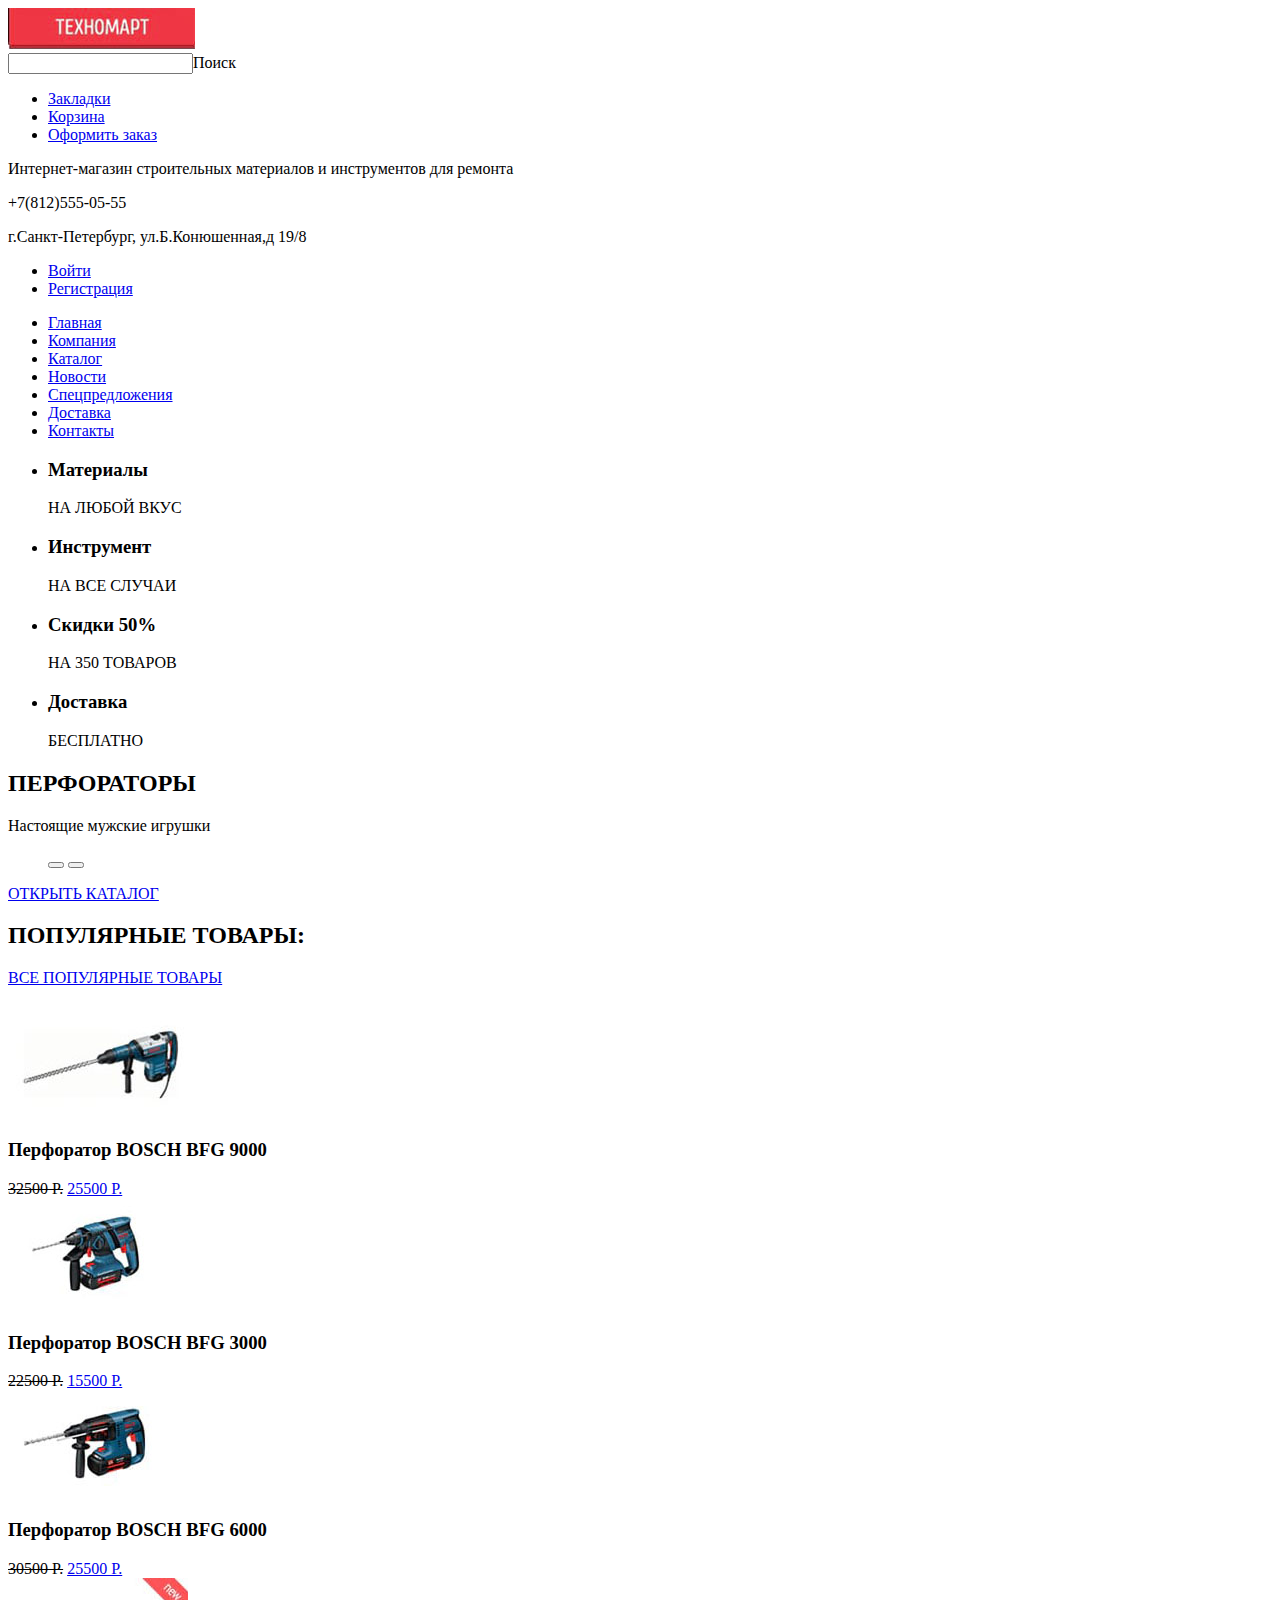
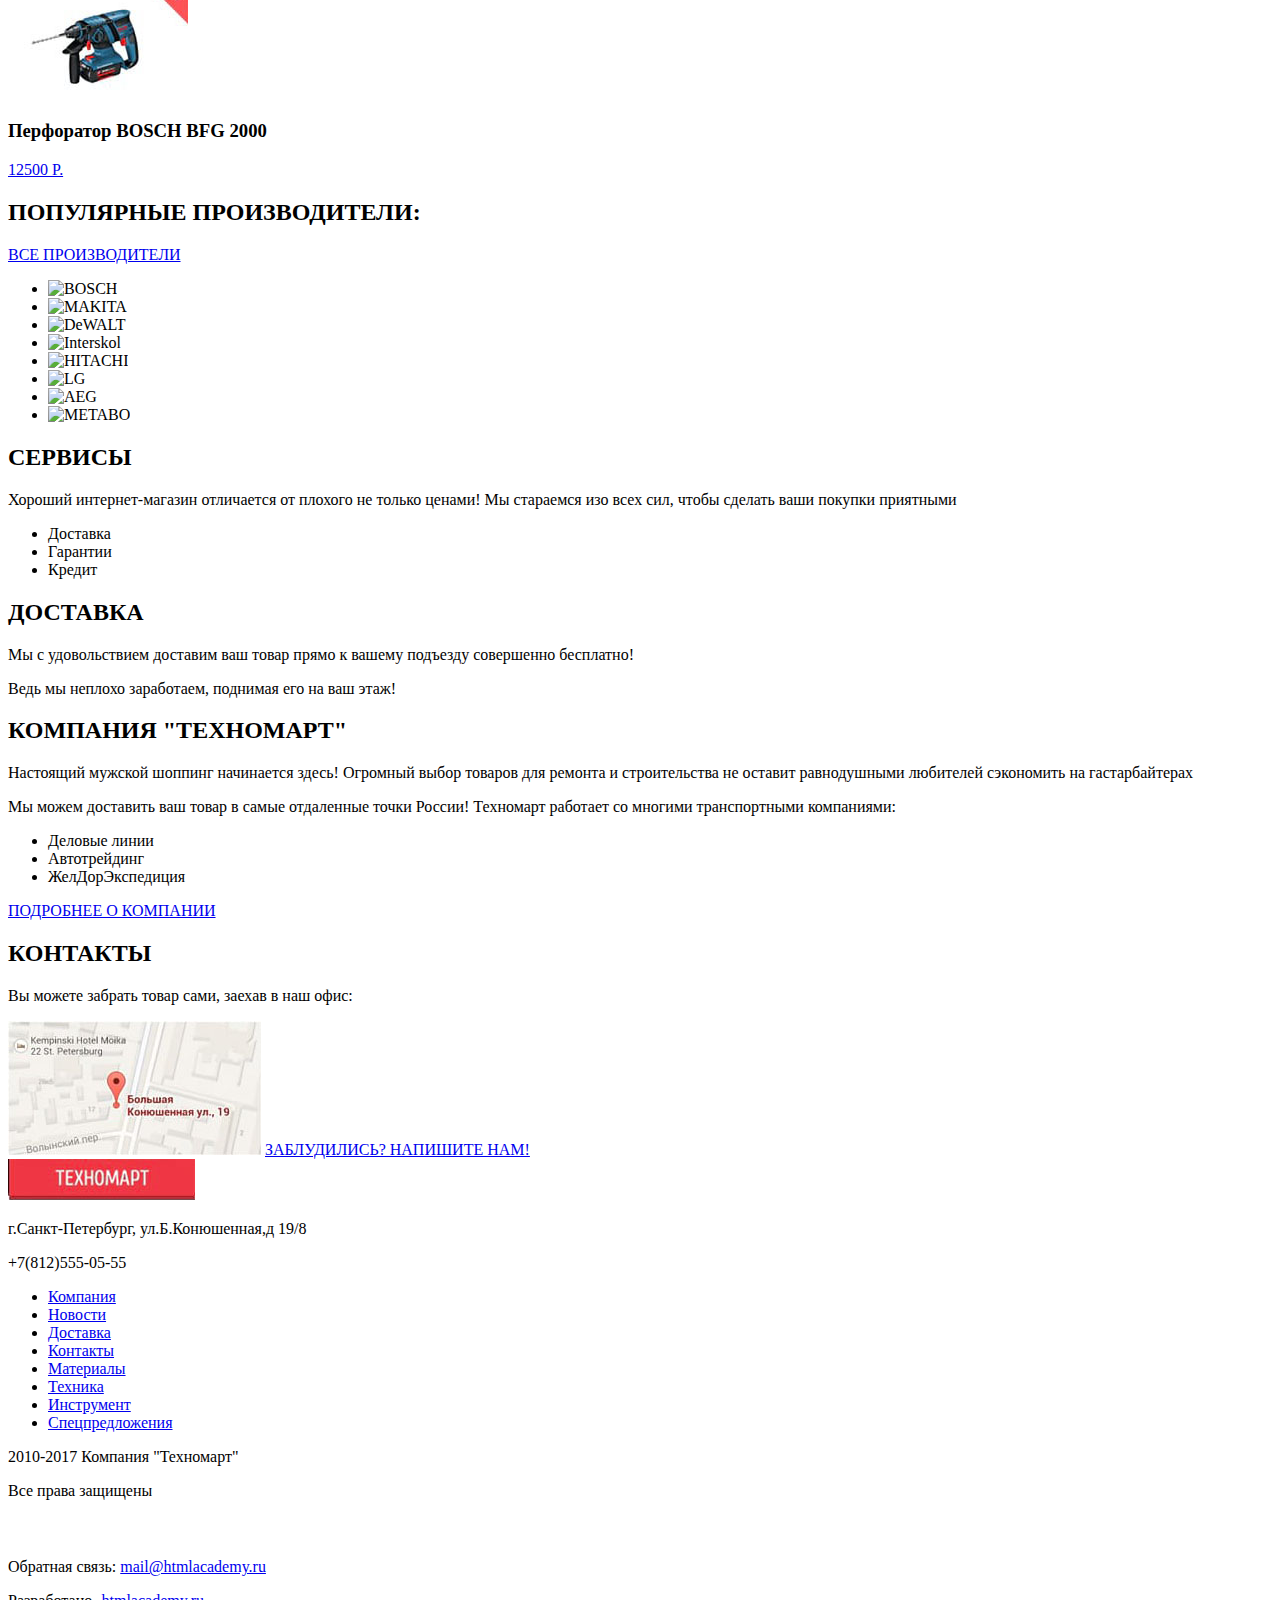
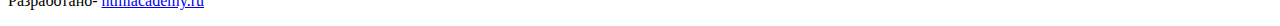
==== commit c9fe42b0: "beautifier" ====
--- a/index.html
+++ b/index.html
@@ -1,198 +1,133 @@
 <!DOCTYPE html>
 <html>
-  <head>
-    <title>ТЕХНОМАРТ</title>
-    <meta charset="utf-8">
-  </head>
-  <body>
-    <header class="main-header">
-      <nav class="main-navigation">
-		  <section class="logo">
-          <img class="main-header-logo" src="img/logo.jpg" alt="Техномарт"> 
-		  </section>
-            
-          <form class="search" action="https://tehnomart.ru" method="get">
-            <input type="text" name="search">Поиск
-          </form>
-          
-        <ul class="purchase">
-            <li><a href="bookmarks.html">Закладки</a></li>
-            <li><a href="basket.html">Корзина</a></li>
-            <li><a href="place-your-order.html">Оформить заказ</a></li>
-        </ul>
-          <p>Интернет-магазин строительных материалов и инструментов для ремонта</p>
-          <p>+7(812)555-05-55</p>
-          <p>г.Санкт-Петербург, ул.Б.Конюшенная,д 19/8</p>
-          
-        <ul class="enter-or-registration">
-            <li><a href="enter.html">Войти</a></li>
-            <li><a href="registration.html">Регистрация</a></li>
-        </ul>
-          
-        <ul class="site-navigation">
-          <li><a href="main.html">Главная</a></li>
-          <li><a href="company.html">Компания</a></li>
-          <li><a href="catalogue.html">Каталог</a></li>
-          <li><a href="current-events.html">Новости</a></li>
-          <li><a href="special-offer.html">Спецпредложения</a></li>
-          <li><a href="delivery.html">Доставка</a></li>
-          <li><a href="contacts.html">Контакты</a></li>
-        </ul>
-      </nav>
-    </header>
-    <main class="container">
-        <section class="materials">
-            <ul>
-				<li><h3>Материалы</h3> НА ЛЮБОЙ ВКУС</li>
-				<li><h3>Инструмент</h3> НА ВСЕ СЛУЧАИ</li>
-				<li><h3>Техника</h3> ДЛЯ СТРОЙКИ</li>     
-				<li><h3>Скидки 50%</h3> НА 350 ТОВАРОВ</li>
-				<li><h3>Доставка</h3> БЕСПЛАТНО</li>
-            </ul>
-                <section class="slide2">
-            <h2>ПЕРФОРАТОРЫ</h2>
-            <p>Настоящие мужские игрушки</p>
-            <figure>
-                <button class="button-back"></button>
-                <button class="button-next"></button>
-            </figure>
-            <a href="opencatalogue.html">ОТКРЫТЬ КАТАЛОГ</a>
-                </section>
-                    </section>
-                        
-          <section class="popular-product">
-			  
-              <h2> ПОПУЛЯРНЫЕ ТОВАРЫ: </h2>
-              <a class="all-popular-product" href="popular-product.html">ВСЕ ПОПУЛЯРНЫЕ ТОВАРЫ</a>
 
-			    <section class="hammer-BOSCH-BFG-9000">
-                  <img src="img/hammer-BOSCH-BFG-9000.jpg" alt="hammer-BOSCH-BFG-9000">
-              <h3>Перфоратор BOSCH BFG 9000</h3>
-              <del>32500 P.</del>
-              <a href="hammer-BOSCH-BFG-9000.html">25500 P.</a>
-			    </section>
-			  
+<head>
+	<title>ТЕХНОМАРТ</title>
+	<meta charset="utf-8"> </head>
 
-			    <section class="hammer-BOSCH-BFG-3000">
-                <img src="img/hammer-BOSCH-BFG-3000.jpg" alt="hammer-BOSCH-BFG-3000">
-              <h3>Перфоратор BOSCH BFG 3000</h3>
-              <del>22500 P.</del>
-              <a href="hammer-BOSCH-BFG-3000.html">15500 P.</a>
-			    </section>
-			  
-			    <section class="hammer-BOSCH-BFG-6000">
-                <img src="img/hammer-BOSCH-BFG-6000.jpg" alt="hammer-BOSCH-BFG-6000">
-              <h3>Перфоратор BOSCH BFG 6000</h3>
-              <del>30500 P.</del>
-              <a href="hammer-BOSCH-BFG-6000.html">25500 P.</a>
-				</section>
-			  
-			    <section class="hammer-BOSCH-BFG-2000">
-                <img src="img/hammer-BOSCH-BFG-2000.jpg" alt="hammer-BOSCH-BFG-2000">
-              <h3>Перфоратор BOSCH BFG 2000</h3>
-              <a href="hammer-BOSCH-BFG-2000.html">12500 P.</a> 
-				</section>
-			  
-          </section>
-        <section class="popular-manufacturer">
-            <h2>ПОПУЛЯРНЫЕ ПРОИЗВОДИТЕЛИ:</h2>
-            <a class="all-popular-manufacturer" href="popularManufacturer.html">ВСЕ ПРОИЗВОДИТЕЛИ</a>
-            <ul>
-                <li><img src="http://BOSCH" alt="BOSCH"></li>
-                <li><img src="http://MAKITA" alt="MAKITA"></li>
-                <li><img src="http://DeWALT" alt="DeWALT"></li>
-                <li><img src="http://Interskol" alt="Interskol"></li>
-                <li><img src="http://HITACHI" alt="HITACHI"></li>
-                <li><img src="http://LG" alt="LG"></li>
-                <li><img src="http://AEG" alt="AEG"></li>
-                <li><img src="http://METABO" alt="METABO"></li>
-            </ul>
-        </section>
-			
-          <section>
-            <h2>СЕРВИСЫ</h2> 
-            <p>Хороший интернет-магазин отличается от плохого не только ценами!
-            Мы стараемся изо всех сил, чтобы сделать ваши покупки приятными
-		    </p>
-			
+<body>
+	<header class="main-header">
+		<nav class="main-navigation">
+			<section class="logo"> <img class="main-header-logo" src="img/logo.jpg" alt="Техномарт"> </section>
+			<form class="search" action="https://tehnomart.ru" method="get">
+				<input type="text" name="search">Поиск </form>
+			<ul class="purchase">
+				<li><a href="bookmarks.html">Закладки</a></li>
+				<li><a href="basket.html">Корзина</a></li>
+				<li><a href="place-your-order.html">Оформить заказ</a></li>
+			</ul>
+			<p>Интернет-магазин строительных материалов и инструментов для ремонта</p>
+			<p>+7(812)555-05-55</p>
+			<p>г.Санкт-Петербург, ул.Б.Конюшенная,д 19/8</p>
+			<ul class="enter-or-registration">
+				<li><a href="enter.html">Войти</a></li>
+				<li><a href="registration.html">Регистрация</a></li>
+			</ul>
+			<ul class="site-navigation">
+				<li><a href="main.html">Главная</a></li>
+				<li><a href="company.html">Компания</a></li>
+				<li><a href="catalogue.html">Каталог</a></li>
+				<li><a href="current-events.html">Новости</a></li>
+				<li><a href="special-offer.html">Спецпредложения</a></li>
+				<li><a href="delivery.html">Доставка</a></li>
+				<li><a href="contacts.html">Контакты</a></li>
+			</ul>
+		</nav>
+	</header>
+	<main class="container">
+		<section class="materials">
+			<ul>
+				<li>
+					<h3>Материалы</h3> НА ЛЮБОЙ ВКУС</li>
+				<li>
+					<h3>Инструмент</h3> НА ВСЕ СЛУЧАИ</li>
+				<li>
+					<h3>Скидки 50%</h3> НА 350 ТОВАРОВ</li>
+				<li>
+					<h3>Доставка</h3> БЕСПЛАТНО</li>
+			</ul>
+			<section class="slide2">
+				<h2>ПЕРФОРАТОРЫ</h2>
+				<p>Настоящие мужские игрушки</p>
+				<figure>
+					<button class="button-back"></button>
+					<button class="button-next"></button>
+				</figure> <a href="opencatalogue.html">ОТКРЫТЬ КАТАЛОГ</a> </section>
+		</section>
+		<section class="popular-product">
+			<h2> ПОПУЛЯРНЫЕ ТОВАРЫ: </h2> <a class="all-popular-product" href="popular-product.html">ВСЕ ПОПУЛЯРНЫЕ ТОВАРЫ</a>
+			<section class="hammer-BOSCH-BFG-9000"> <img src="img/hammer-BOSCH-BFG-9000.jpg" alt="hammer-BOSCH-BFG-9000">
+				<h3>Перфоратор BOSCH BFG 9000</h3> <del>32500 P.</del> <a href="hammer-BOSCH-BFG-9000.html">25500 P.</a> </section>
+			<section class="hammer-BOSCH-BFG-3000"> <img src="img/hammer-BOSCH-BFG-3000.jpg" alt="hammer-BOSCH-BFG-3000">
+				<h3>Перфоратор BOSCH BFG 3000</h3> <del>22500 P.</del> <a href="hammer-BOSCH-BFG-3000.html">15500 P.</a> </section>
+			<section class="hammer-BOSCH-BFG-6000"> <img src="img/hammer-BOSCH-BFG-6000.jpg" alt="hammer-BOSCH-BFG-6000">
+				<h3>Перфоратор BOSCH BFG 6000</h3> <del>30500 P.</del> <a href="hammer-BOSCH-BFG-6000.html">25500 P.</a> </section>
+			<section class="hammer-BOSCH-BFG-2000"> <img src="img/hammer-BOSCH-BFG-2000.jpg" alt="hammer-BOSCH-BFG-2000">
+				<h3>Перфоратор BOSCH BFG 2000</h3> <a href="hammer-BOSCH-BFG-2000.html">12500 P.</a> </section>
+		</section>
+		<section class="popular-manufacturer">
+			<h2>ПОПУЛЯРНЫЕ ПРОИЗВОДИТЕЛИ:</h2> <a class="all-popular-manufacturer" href="popularManufacturer.html">ВСЕ ПРОИЗВОДИТЕЛИ</a>
+			<ul>
+				<li><img src="http://BOSCH" alt="BOSCH"></li>
+				<li><img src="http://MAKITA" alt="MAKITA"></li>
+				<li><img src="http://DeWALT" alt="DeWALT"></li>
+				<li><img src="http://Interskol" alt="Interskol"></li>
+				<li><img src="http://HITACHI" alt="HITACHI"></li>
+				<li><img src="http://LG" alt="LG"></li>
+				<li><img src="http://AEG" alt="AEG"></li>
+				<li><img src="http://METABO" alt="METABO"></li>
+			</ul>
+		</section>
+		<section>
+			<h2>СЕРВИСЫ</h2>
+			<p>Хороший интернет-магазин отличается от плохого не только ценами! Мы стараемся изо всех сил, чтобы сделать ваши покупки приятными </p>
 			<ul class="delivery-guarantees-loan">
-              <li>Доставка</li>
-              <li>Гарантии</li>
-              <li>Кредит</li>
-            </ul>
-			
-             <h2>ДОСТАВКА</h2>
-            <p>Мы с удовольствием доставим ваш товар прямо к вашему подъезду совершенно бесплатно!</p>
-            <p>Ведь мы неплохо заработаем, поднимая его на ваш этаж!</p>
-		  </section>
-			
-			<div>
-				
-				<section class="company-Technomart">
-          <h2>КОМПАНИЯ "ТЕХНОМАРТ"</h2>
-          <p>Настоящий мужской шоппинг начинается здесь! Огромный выбор товаров для ремонта и строительства не оставит равнодушными любителей сэкономить на гастарбайтерах</p>
-          <p>Мы можем доставить ваш товар в самые отдаленные точки России! Техномарт работает со многими транспортными компаниями:</p>
-          <ul class="company">
-              <li>Деловые линии</li>
-              <li>Автотрейдинг</li>
-              <li>ЖелДорЭкспедиция</li>
-          </ul>
-          <a href="more-about-the-company.html">ПОДРОБНЕЕ О КОМПАНИИ</a>
-				</section>
-				
-                <section class="contacts-map">
-          <h2>КОНТАКТЫ</h2>
-          <p>Вы можете забрать товар сами, заехав в наш офис:</p>
-          <img src="img/map.jpg" alt="map">
-			
-          <a href="lost.html">ЗАБЛУДИЛИСЬ? НАПИШИТЕ НАМ!</a>
-				</section>
-				
-			</div>
-			</main>
-        <footer>
-			
-        <img class="main-header-logo" src="img/logo.jpg" alt="Техномарт">
-			
-			<p>г.Санкт-Петербург, ул.Б.Конюшенная,д 19/8</p>
-            <p>+7(812)555-05-55</p>
-        
-        <ul class="site-navigation-footer">
-          <li><a href="company.html">Компания</a></li>
-          <li><a href="current-events.html">Новости</a></li>
-          <li><a href="delivery.html">Доставка</a></li>
-          <li><a href="contacts.html">Контакты</a></li>
-          <li><a href="delivery.html">Материалы</a></li>
-          <li><a href="special-offer.html">Техника</a></li>
-          <li><a href="delivery.html">Инструмент</a></li>
-          <li><a href="contacts.html">Спецпредложения</a></li>
-        </ul>
-			
-			<p>
-				2010-2017 Компания "Техномарт"
-			</p>
-			<p>
-				Все права защищены
-			</p>
-			
-			<section class="social-networks">
-				<a href="https://vk.com/htmlacademy"><img src="img/icon-vk.svg" alt="vk"></a>
-			    <a href="https://facebook.com/htmlacademy"><img src="img/icon-fb.svg" alt="fb"></a>
-			    <a href="https://instagram.com/htmlacademy"><img src="img/icon-insta.svg" alt="insta"></a>
-			</section>
-			
-			<p>
-		     Обратная связь:
-			<a href="https://mail@htmlacademy.ru">mail@htmlacademy.ru</a>
-			</p>
-			
-			<p>
-				Разработано-
-			
-			<a href="https://htmlacademy.ru">htmlacademy.ru</a>
-			</p>
-								
-       </footer>
-      
+				<li>Доставка</li>
+				<li>Гарантии</li>
+				<li>Кредит</li>
+			</ul>
+			<h2>ДОСТАВКА</h2>
+			<p>Мы с удовольствием доставим ваш товар прямо к вашему подъезду совершенно бесплатно!</p>
+			<p>Ведь мы неплохо заработаем, поднимая его на ваш этаж!</p>
+		</section>
+		<div>
+			<section class="company-Technomart">
+				<h2>КОМПАНИЯ "ТЕХНОМАРТ"</h2>
+				<p>Настоящий мужской шоппинг начинается здесь! Огромный выбор товаров для ремонта и строительства не оставит равнодушными любителей сэкономить на гастарбайтерах</p>
+				<p>Мы можем доставить ваш товар в самые отдаленные точки России! Техномарт работает со многими транспортными компаниями:</p>
+				<ul class="company">
+					<li>Деловые линии</li>
+					<li>Автотрейдинг</li>
+					<li>ЖелДорЭкспедиция</li>
+				</ul> <a href="more-about-the-company.html">ПОДРОБНЕЕ О КОМПАНИИ</a> </section>
+			<section class="contacts-map">
+				<h2>КОНТАКТЫ</h2>
+				<p>Вы можете забрать товар сами, заехав в наш офис:</p> <img src="img/map.jpg" alt="map"> <a href="lost.html">ЗАБЛУДИЛИСЬ? НАПИШИТЕ НАМ!</a> </section>
+		</div>
+	</main>
+	<footer> <img class="main-header-logo" src="img/logo.jpg" alt="Техномарт">
+		<p>г.Санкт-Петербург, ул.Б.Конюшенная,д 19/8</p>
+		<p>+7(812)555-05-55</p>
+		<ul class="site-navigation-footer">
+			<li><a href="company.html">Компания</a></li>
+			<li><a href="current-events.html">Новости</a></li>
+			<li><a href="delivery.html">Доставка</a></li>
+			<li><a href="contacts.html">Контакты</a></li>
+			<li><a href="delivery.html">Материалы</a></li>
+			<li><a href="special-offer.html">Техника</a></li>
+			<li><a href="delivery.html">Инструмент</a></li>
+			<li><a href="contacts.html">Спецпредложения</a></li>
+		</ul>
+		<p> 2010-2017 Компания "Техномарт" </p>
+		<p> Все права защищены </p>
+		<section class="social-networks">
+			<a href="https://vk.com/htmlacademy"><img src="img/icon-vk.svg" alt="vk"></a>
+			<a href="https://facebook.com/htmlacademy"><img src="img/icon-fb.svg" alt="fb"></a>
+			<a href="https://instagram.com/htmlacademy"><img src="img/icon-insta.svg" alt="insta"></a>
+		</section>
+		<p> Обратная связь: <a href="https://mail@htmlacademy.ru">mail@htmlacademy.ru</a> </p>
+		<p> Разработано- <a href="https://htmlacademy.ru">htmlacademy.ru</a> </p>
+	</footer>
 </body>
+
 </html>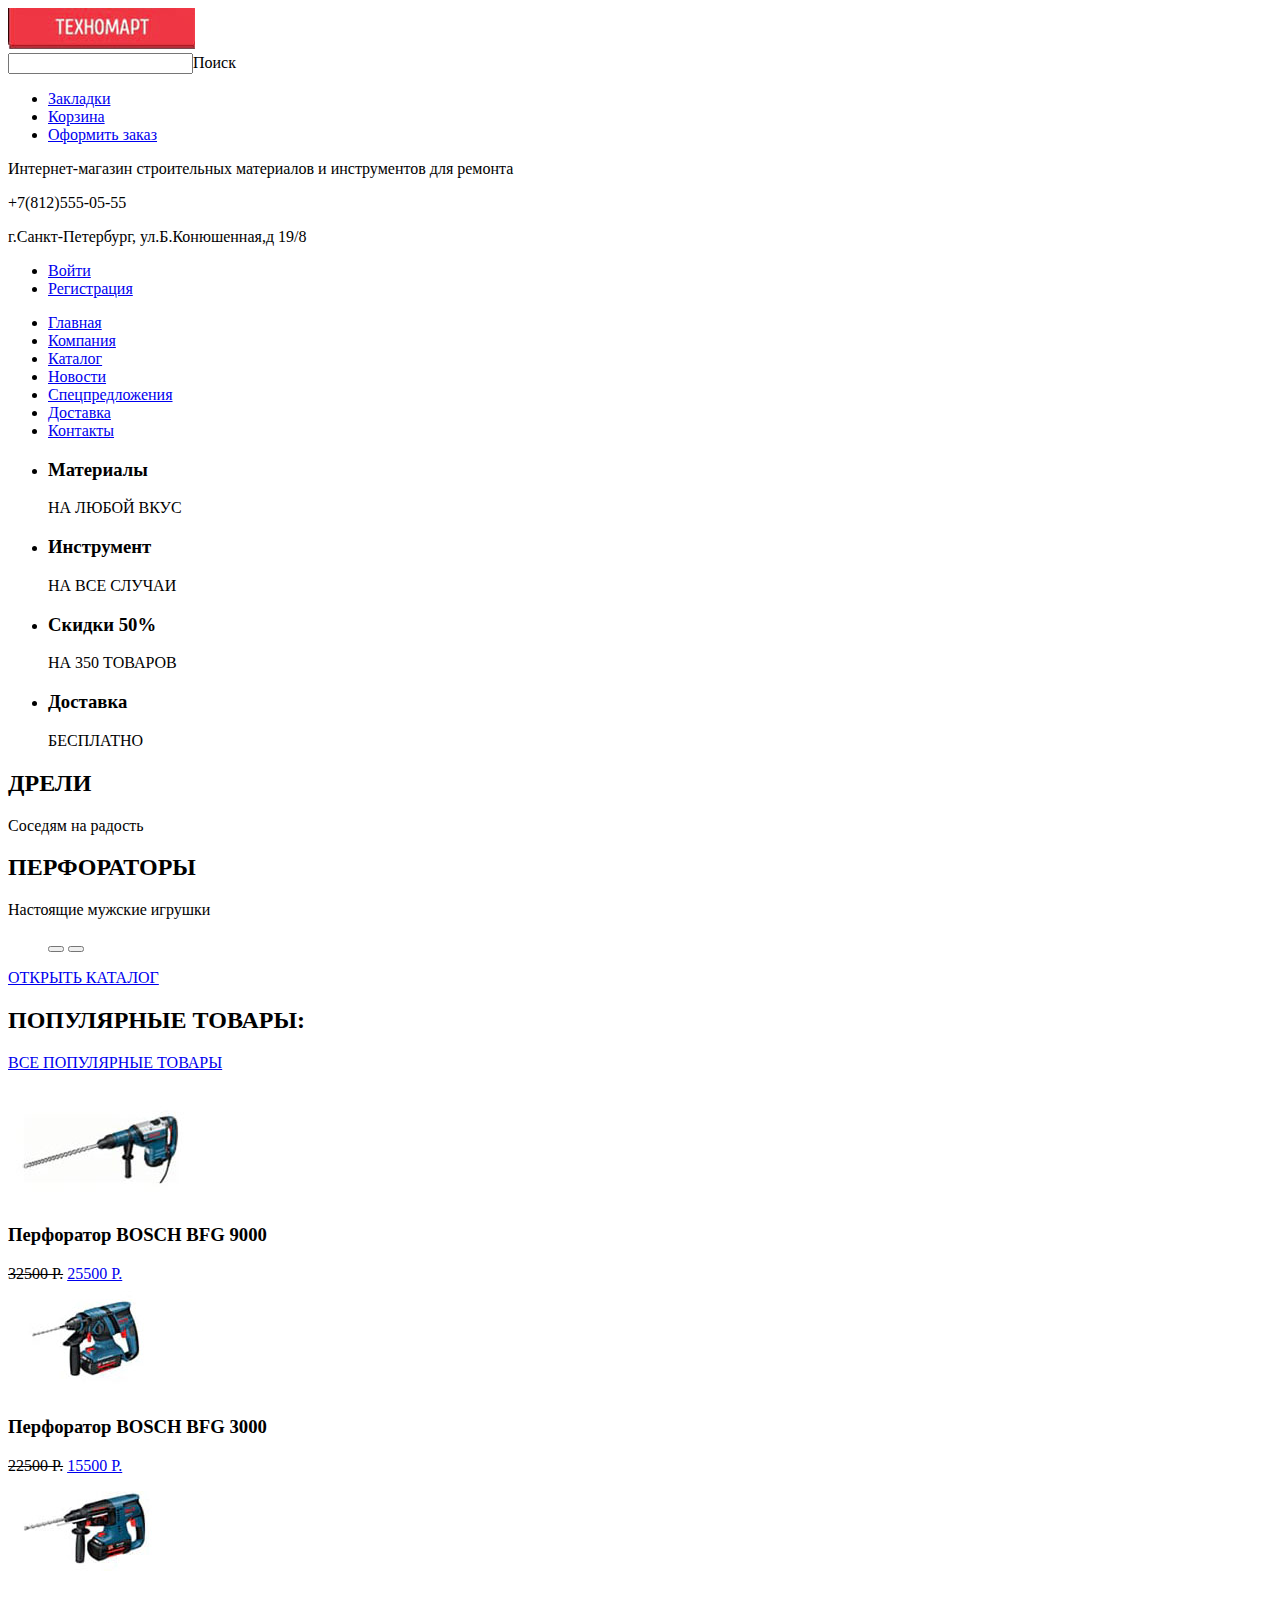
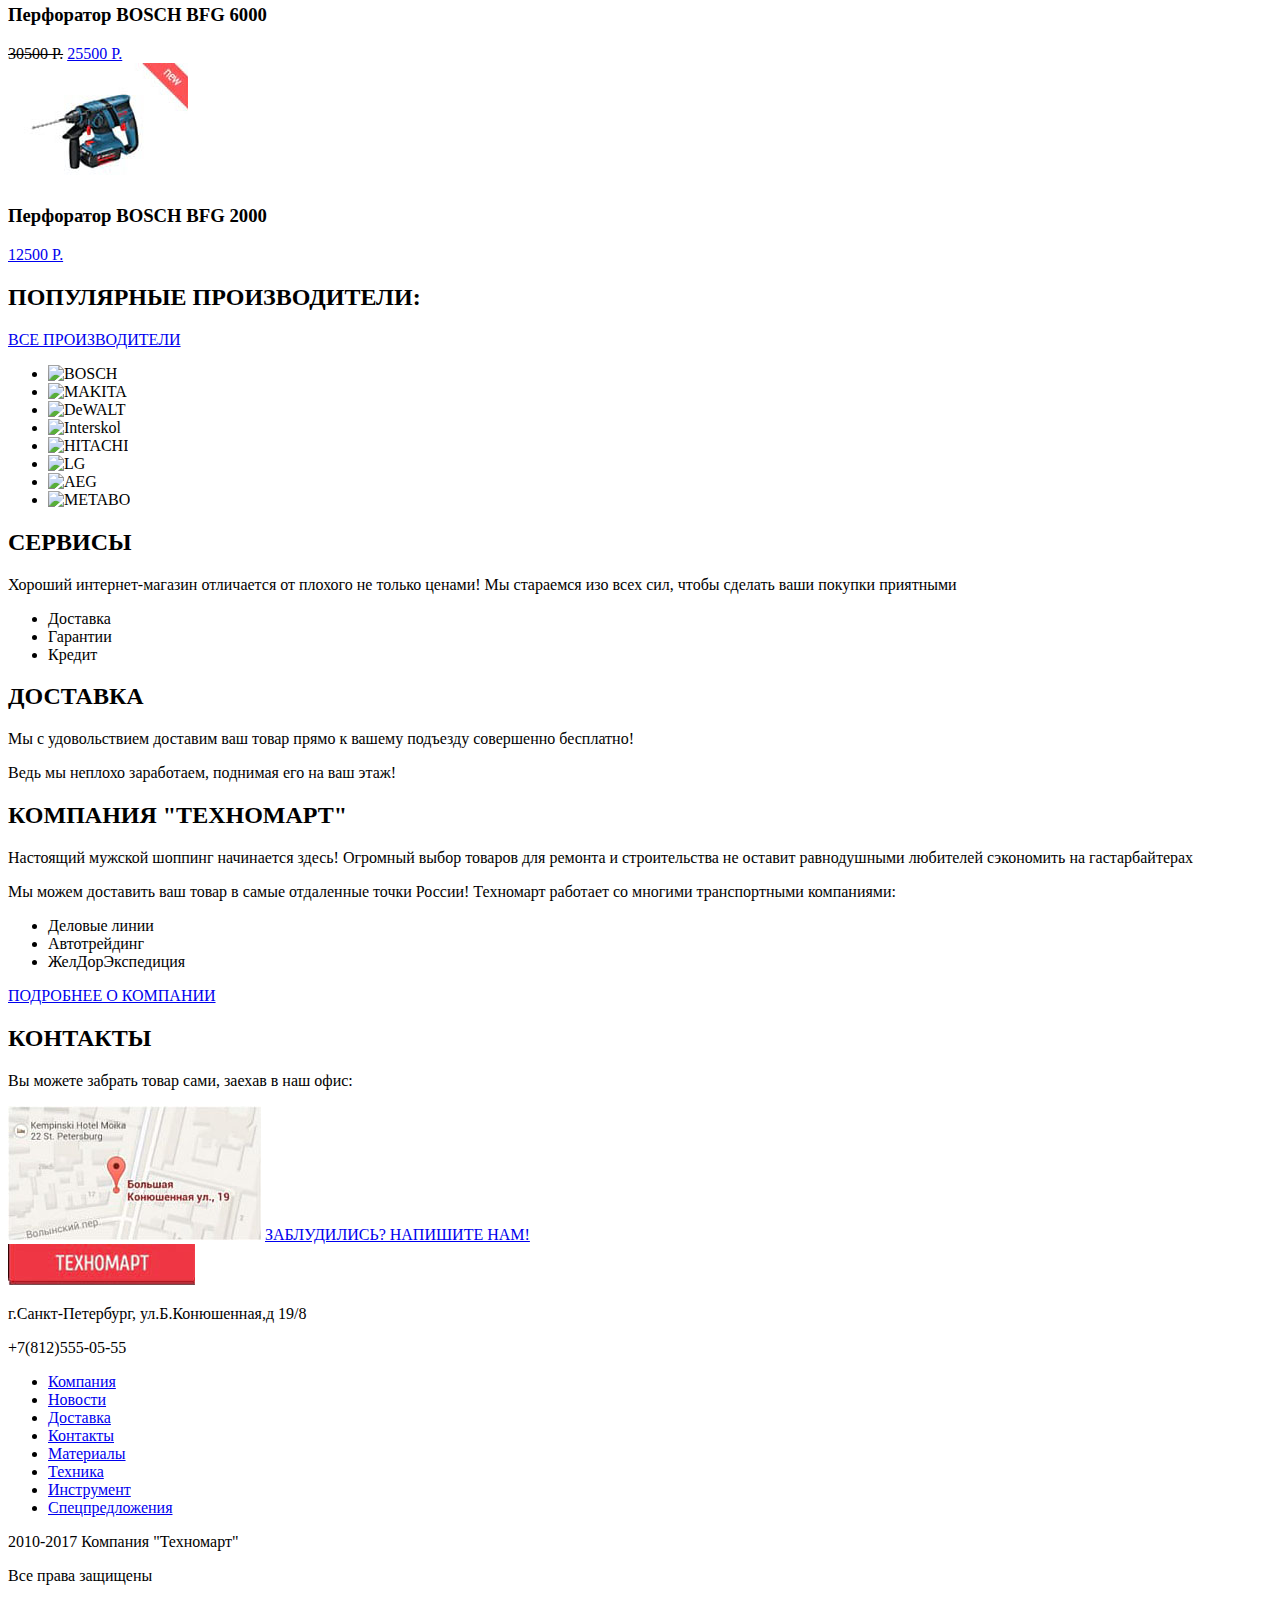
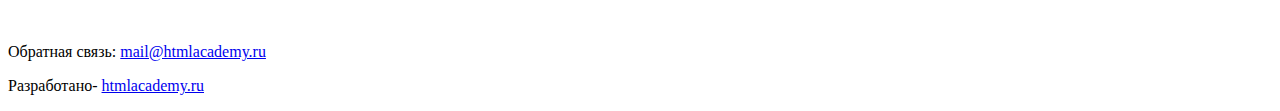
==== commit 6a6d8729: "исправил" ====
--- a/index.html
+++ b/index.html
@@ -38,14 +38,18 @@
 		<section class="materials">
 			<ul>
 				<li>
-					<h3>Материалы</h3> НА ЛЮБОЙ ВКУС</li>
+					<h3>Материалы</h3> <p>НА ЛЮБОЙ ВКУС</p></li>
 				<li>
-					<h3>Инструмент</h3> НА ВСЕ СЛУЧАИ</li>
+					<h3>Инструмент</h3> <p>НА ВСЕ СЛУЧАИ</p></li>
 				<li>
-					<h3>Скидки 50%</h3> НА 350 ТОВАРОВ</li>
+					<h3>Скидки 50%</h3> <p>НА 350 ТОВАРОВ</p></li>
 				<li>
-					<h3>Доставка</h3> БЕСПЛАТНО</li>
+					<h3>Доставка</h3> <p>БЕСПЛАТНО</p></li>
 			</ul>
+			<section class="slide1">
+				<h2>ДРЕЛИ</h2>
+				<p>Соседям на радость</p>
+			</section>
 			<section class="slide2">
 				<h2>ПЕРФОРАТОРЫ</h2>
 				<p>Настоящие мужские игрушки</p>
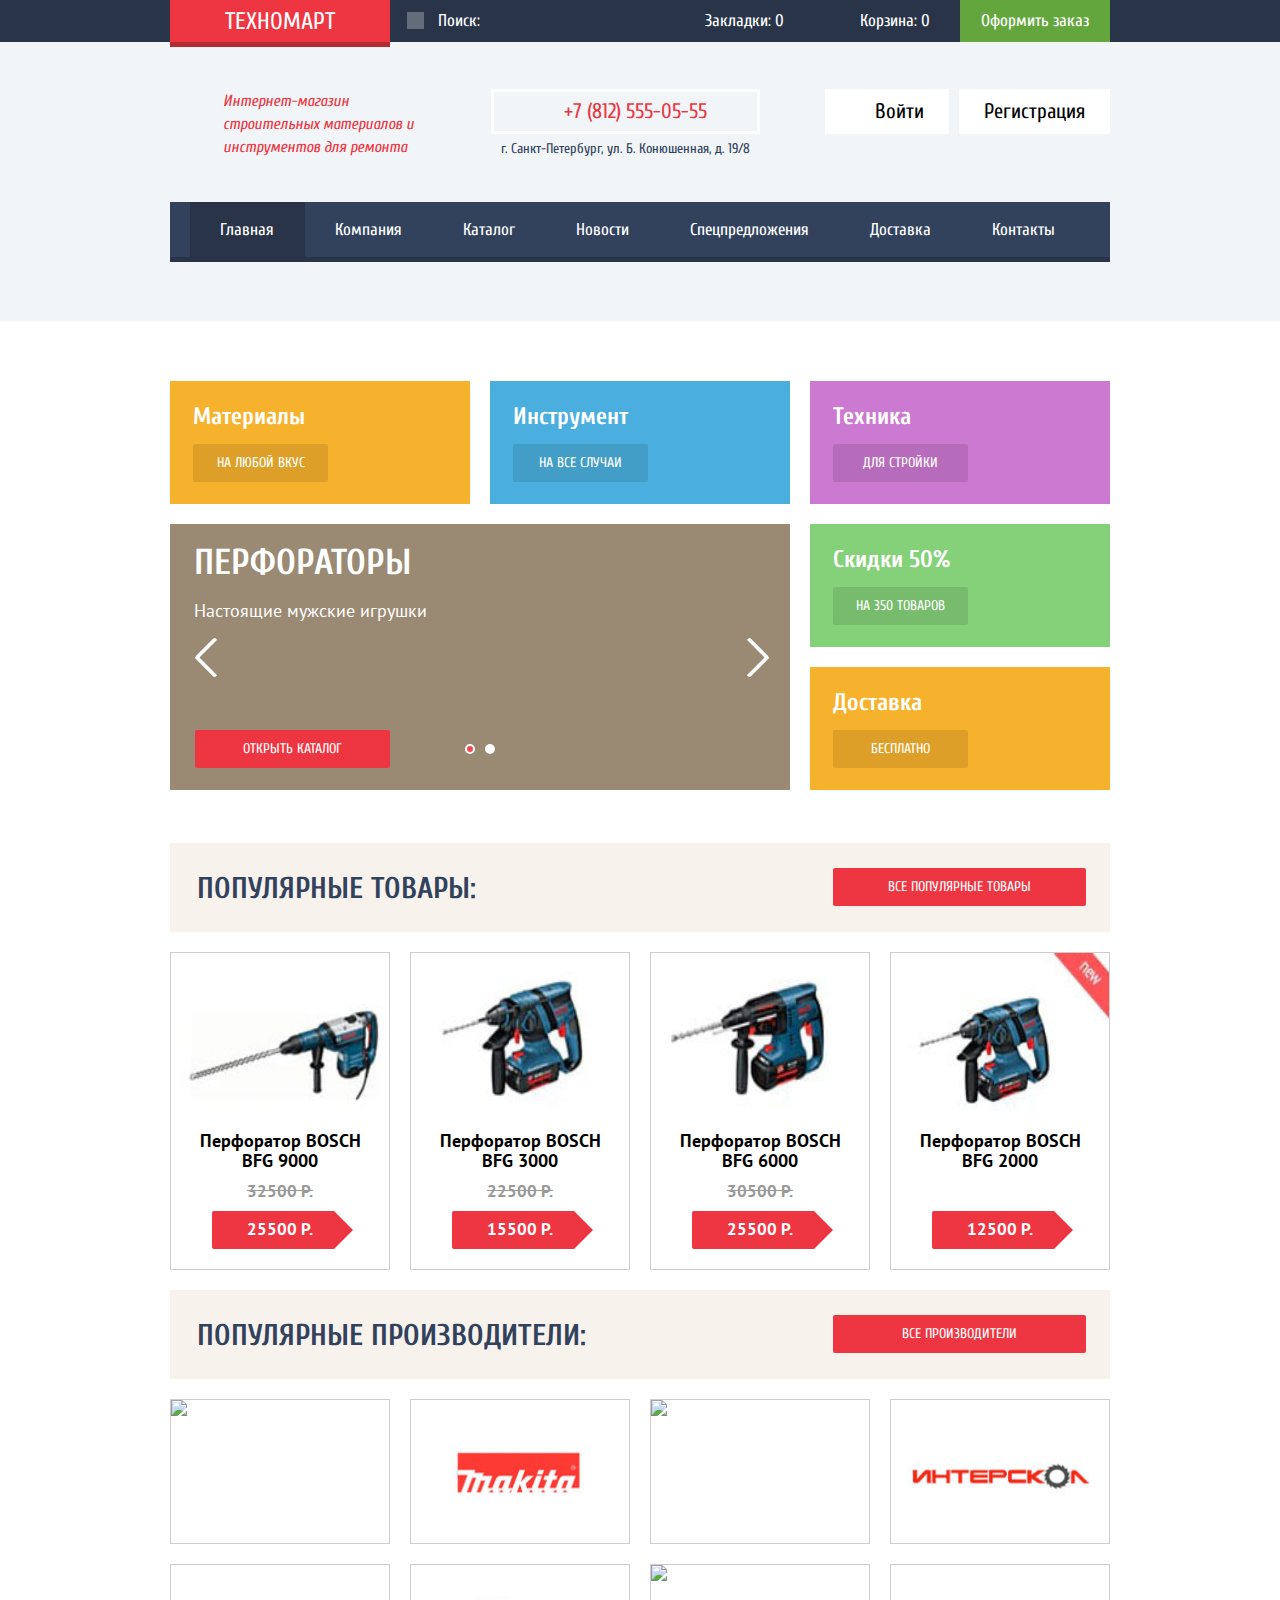
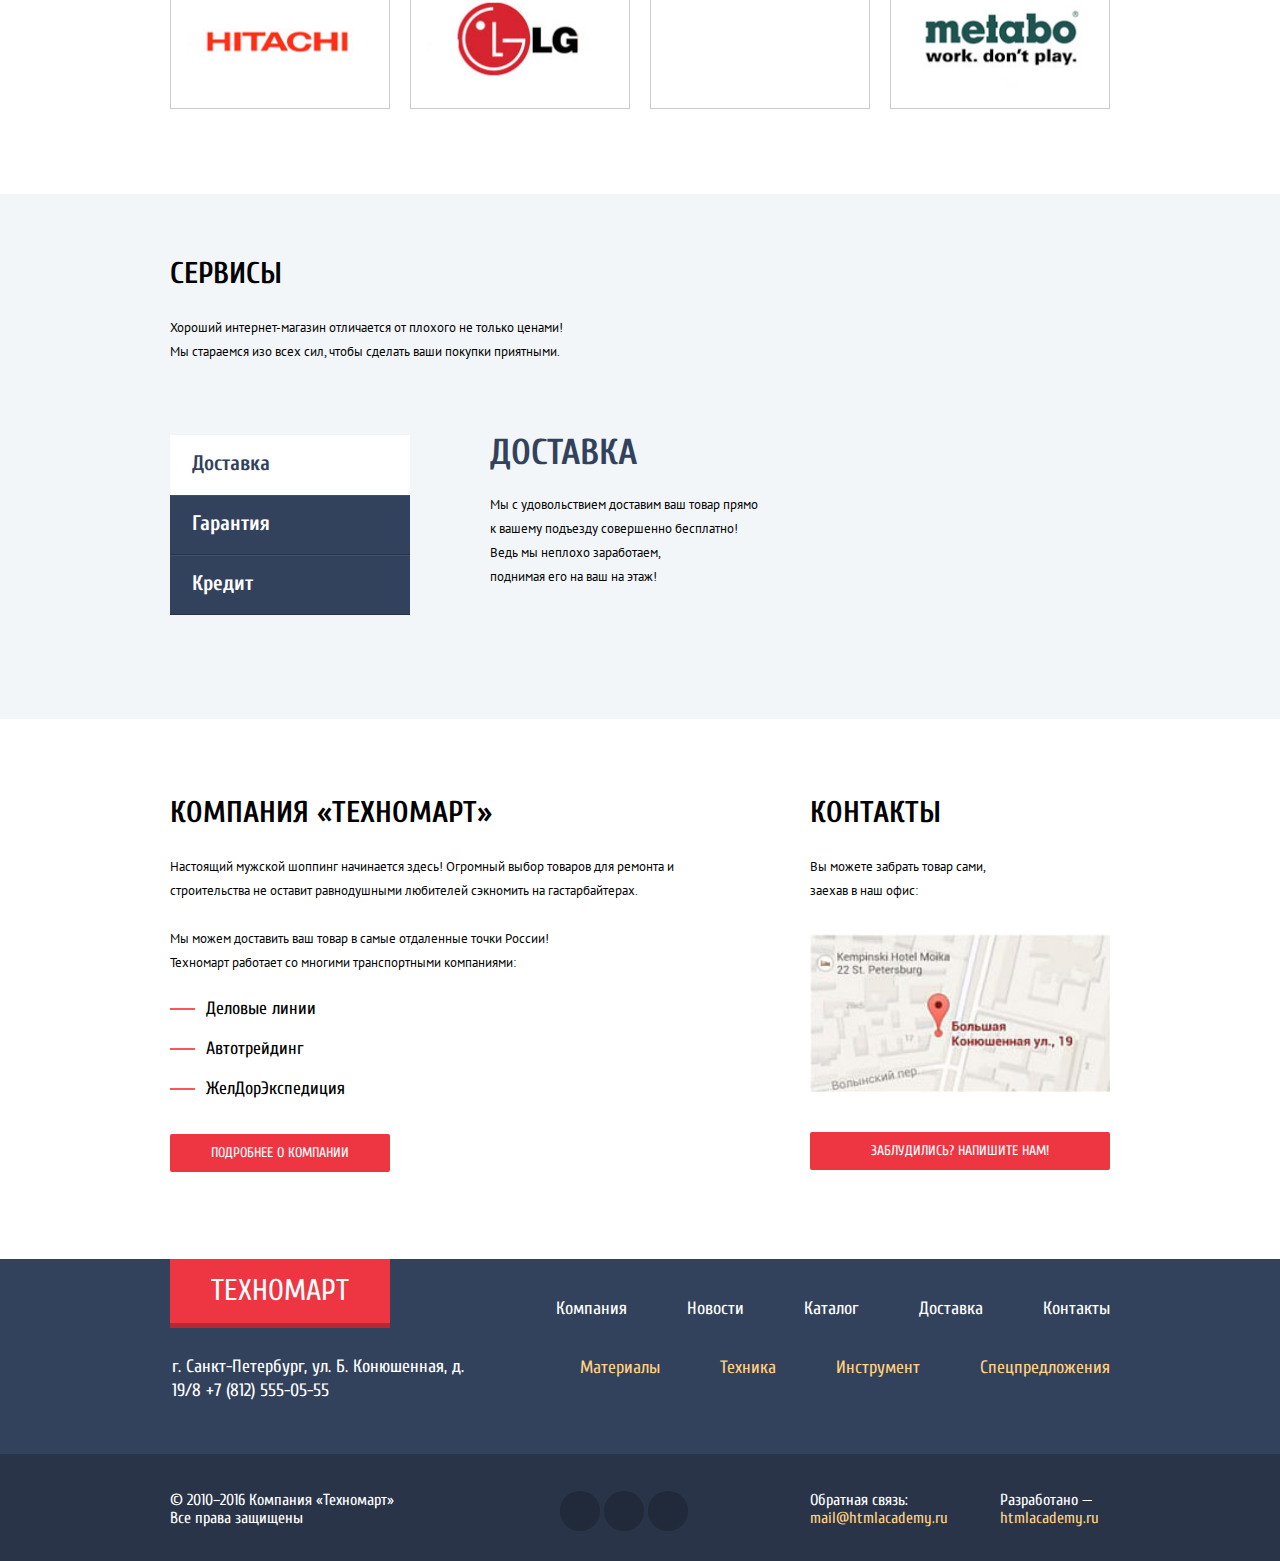
==== commit ed3c1634: "техномарт" ====
--- a/index.html
+++ b/index.html
@@ -1,137 +1,570 @@
 <!DOCTYPE html>
+
 <html>
 
-<head>
-	<title>ТЕХНОМАРТ</title>
-	<meta charset="utf-8"> </head>
-
-<body>
-	<header class="main-header">
-		<nav class="main-navigation">
-			<section class="logo"> <img class="main-header-logo" src="img/logo.jpg" alt="Техномарт"> </section>
-			<form class="search" action="https://tehnomart.ru" method="get">
-				<input type="text" name="search">Поиск </form>
-			<ul class="purchase">
-				<li><a href="bookmarks.html">Закладки</a></li>
-				<li><a href="basket.html">Корзина</a></li>
-				<li><a href="place-your-order.html">Оформить заказ</a></li>
-			</ul>
-			<p>Интернет-магазин строительных материалов и инструментов для ремонта</p>
-			<p>+7(812)555-05-55</p>
-			<p>г.Санкт-Петербург, ул.Б.Конюшенная,д 19/8</p>
-			<ul class="enter-or-registration">
-				<li><a href="enter.html">Войти</a></li>
-				<li><a href="registration.html">Регистрация</a></li>
-			</ul>
-			<ul class="site-navigation">
-				<li><a href="main.html">Главная</a></li>
-				<li><a href="company.html">Компания</a></li>
-				<li><a href="catalogue.html">Каталог</a></li>
-				<li><a href="current-events.html">Новости</a></li>
-				<li><a href="special-offer.html">Спецпредложения</a></li>
-				<li><a href="delivery.html">Доставка</a></li>
-				<li><a href="contacts.html">Контакты</a></li>
-			</ul>
-		</nav>
-	</header>
-	<main class="container">
-		<section class="materials">
-			<ul>
-				<li>
-					<h3>Материалы</h3> <p>НА ЛЮБОЙ ВКУС</p></li>
-				<li>
-					<h3>Инструмент</h3> <p>НА ВСЕ СЛУЧАИ</p></li>
-				<li>
-					<h3>Скидки 50%</h3> <p>НА 350 ТОВАРОВ</p></li>
-				<li>
-					<h3>Доставка</h3> <p>БЕСПЛАТНО</p></li>
-			</ul>
-			<section class="slide1">
-				<h2>ДРЕЛИ</h2>
-				<p>Соседям на радость</p>
-			</section>
-			<section class="slide2">
-				<h2>ПЕРФОРАТОРЫ</h2>
-				<p>Настоящие мужские игрушки</p>
-				<figure>
-					<button class="button-back"></button>
-					<button class="button-next"></button>
-				</figure> <a href="opencatalogue.html">ОТКРЫТЬ КАТАЛОГ</a> </section>
-		</section>
-		<section class="popular-product">
-			<h2> ПОПУЛЯРНЫЕ ТОВАРЫ: </h2> <a class="all-popular-product" href="popular-product.html">ВСЕ ПОПУЛЯРНЫЕ ТОВАРЫ</a>
-			<section class="hammer-BOSCH-BFG-9000"> <img src="img/hammer-BOSCH-BFG-9000.jpg" alt="hammer-BOSCH-BFG-9000">
-				<h3>Перфоратор BOSCH BFG 9000</h3> <del>32500 P.</del> <a href="hammer-BOSCH-BFG-9000.html">25500 P.</a> </section>
-			<section class="hammer-BOSCH-BFG-3000"> <img src="img/hammer-BOSCH-BFG-3000.jpg" alt="hammer-BOSCH-BFG-3000">
-				<h3>Перфоратор BOSCH BFG 3000</h3> <del>22500 P.</del> <a href="hammer-BOSCH-BFG-3000.html">15500 P.</a> </section>
-			<section class="hammer-BOSCH-BFG-6000"> <img src="img/hammer-BOSCH-BFG-6000.jpg" alt="hammer-BOSCH-BFG-6000">
-				<h3>Перфоратор BOSCH BFG 6000</h3> <del>30500 P.</del> <a href="hammer-BOSCH-BFG-6000.html">25500 P.</a> </section>
-			<section class="hammer-BOSCH-BFG-2000"> <img src="img/hammer-BOSCH-BFG-2000.jpg" alt="hammer-BOSCH-BFG-2000">
-				<h3>Перфоратор BOSCH BFG 2000</h3> <a href="hammer-BOSCH-BFG-2000.html">12500 P.</a> </section>
-		</section>
-		<section class="popular-manufacturer">
-			<h2>ПОПУЛЯРНЫЕ ПРОИЗВОДИТЕЛИ:</h2> <a class="all-popular-manufacturer" href="popularManufacturer.html">ВСЕ ПРОИЗВОДИТЕЛИ</a>
-			<ul>
-				<li><img src="http://BOSCH" alt="BOSCH"></li>
-				<li><img src="http://MAKITA" alt="MAKITA"></li>
-				<li><img src="http://DeWALT" alt="DeWALT"></li>
-				<li><img src="http://Interskol" alt="Interskol"></li>
-				<li><img src="http://HITACHI" alt="HITACHI"></li>
-				<li><img src="http://LG" alt="LG"></li>
-				<li><img src="http://AEG" alt="AEG"></li>
-				<li><img src="http://METABO" alt="METABO"></li>
-			</ul>
-		</section>
-		<section>
-			<h2>СЕРВИСЫ</h2>
-			<p>Хороший интернет-магазин отличается от плохого не только ценами! Мы стараемся изо всех сил, чтобы сделать ваши покупки приятными </p>
-			<ul class="delivery-guarantees-loan">
-				<li>Доставка</li>
-				<li>Гарантии</li>
-				<li>Кредит</li>
-			</ul>
-			<h2>ДОСТАВКА</h2>
-			<p>Мы с удовольствием доставим ваш товар прямо к вашему подъезду совершенно бесплатно!</p>
-			<p>Ведь мы неплохо заработаем, поднимая его на ваш этаж!</p>
-		</section>
-		<div>
-			<section class="company-Technomart">
-				<h2>КОМПАНИЯ "ТЕХНОМАРТ"</h2>
-				<p>Настоящий мужской шоппинг начинается здесь! Огромный выбор товаров для ремонта и строительства не оставит равнодушными любителей сэкономить на гастарбайтерах</p>
-				<p>Мы можем доставить ваш товар в самые отдаленные точки России! Техномарт работает со многими транспортными компаниями:</p>
-				<ul class="company">
-					<li>Деловые линии</li>
-					<li>Автотрейдинг</li>
-					<li>ЖелДорЭкспедиция</li>
-				</ul> <a href="more-about-the-company.html">ПОДРОБНЕЕ О КОМПАНИИ</a> </section>
-			<section class="contacts-map">
-				<h2>КОНТАКТЫ</h2>
-				<p>Вы можете забрать товар сами, заехав в наш офис:</p> <img src="img/map.jpg" alt="map"> <a href="lost.html">ЗАБЛУДИЛИСЬ? НАПИШИТЕ НАМ!</a> </section>
-		</div>
-	</main>
-	<footer> <img class="main-header-logo" src="img/logo.jpg" alt="Техномарт">
-		<p>г.Санкт-Петербург, ул.Б.Конюшенная,д 19/8</p>
-		<p>+7(812)555-05-55</p>
-		<ul class="site-navigation-footer">
-			<li><a href="company.html">Компания</a></li>
-			<li><a href="current-events.html">Новости</a></li>
-			<li><a href="delivery.html">Доставка</a></li>
-			<li><a href="contacts.html">Контакты</a></li>
-			<li><a href="delivery.html">Материалы</a></li>
-			<li><a href="special-offer.html">Техника</a></li>
-			<li><a href="delivery.html">Инструмент</a></li>
-			<li><a href="contacts.html">Спецпредложения</a></li>
-		</ul>
-		<p> 2010-2017 Компания "Техномарт" </p>
-		<p> Все права защищены </p>
-		<section class="social-networks">
-			<a href="https://vk.com/htmlacademy"><img src="img/icon-vk.svg" alt="vk"></a>
-			<a href="https://facebook.com/htmlacademy"><img src="img/icon-fb.svg" alt="fb"></a>
-			<a href="https://instagram.com/htmlacademy"><img src="img/icon-insta.svg" alt="insta"></a>
-		</section>
-		<p> Обратная связь: <a href="https://mail@htmlacademy.ru">mail@htmlacademy.ru</a> </p>
-		<p> Разработано- <a href="https://htmlacademy.ru">htmlacademy.ru</a> </p>
-	</footer>
-</body>
-
-</html>+  <head>
+
+    <meta charset="UTF-8">
+
+    <meta name="format-detection" content="telephone=no">
+
+    <title>Technomart</title>
+
+    <link href="https://fonts.googleapis.com/css?family=Cuprum:400,400i,700|PT+Sans:400,700&subset=cyrillic" rel="stylesheet">
+
+    <link rel="stylesheet" href="css/normalize.css">
+
+    <link rel="stylesheet" href="css/styles.css">
+
+  </head>
+
+  <body>
+
+    <header class="main-header">
+
+      <div class="header-menu">
+
+        <div class="container">
+
+          <a class="logo" href="#">Техномарт</a>
+
+          <form class="search" action="submit">
+
+            <input type="text" placeholder="Поиск:">
+
+            <button type="submit"></button>
+
+          </form>
+
+          <div class="header-order">
+
+            <a class="header-order-marks" href="#">Закладки: 0</a>
+
+            <a class="header-order-basket" href="#">Корзина: 0</a>
+
+            <a class="header-order-confirmation" href="#">Оформить заказ</a>
+
+          </div>
+
+        </div>
+
+      </div>
+
+      <div class="container">
+
+        <div class="main-header-about clearfix">
+
+          <p>Интернет-магазин строительных материалов и инструментов для ремонта
+
+          </p>
+
+          <div class="main-header-contacts">
+
+            <a class="main-header-phone"  href="tel:+78125550555">+7 (812) 555-05-55</a>
+
+            <span >г. Санкт-Петербург, ул. Б. Конюшенная, д. 19/8</span>
+
+          </div>
+
+          <div class="user-block">
+
+            <a class="user-block-login" href="#">Войти</a>
+
+            <a class="user-block-registration" href="#">Регистрация</a>
+
+          </div>
+
+        </div>
+
+        <nav class="main-nav">
+
+          <ul>
+
+            <li><a class="active">Главная</a></li>
+
+            <li><a href="#">Компания</a></li>
+
+            <li><a href="inner.html">Каталог</a></li>
+
+            <li><a href="#">Новости</a></li>
+
+            <li><a href="#">Спецпредложения</a></li>
+
+            <li><a href="#">Доставка</a></li>
+
+            <li><a href="#">Контакты</a></li>
+
+          </ul>
+
+        </nav>
+
+      </div>
+
+    </header>
+
+
+
+    <main class="main-index">
+
+      <div class="container">
+
+        <div class="features clearfix">
+
+          <div class="features-item features-item-material new">
+
+            <h2>Материалы</h2>
+
+            <a class="btn" href="#">На любой вкус</a>
+
+          </div>
+
+          <div class="features-item features-item-instrument">
+
+            <h2>Инструмент</h2>
+
+            <a class="btn" href="#">На все случаи</a>
+
+          </div>
+
+          <div class="features-item features-item-technics">
+
+            <h2>Техника</h2>
+
+            <a class="btn" href="#">Для стройки</a>
+
+          </div>
+
+          <div class="features-item features-slider">
+
+            <input id="left-arrow" type="radio" name="arrow" checked>
+
+            <input id="right-arrow" type="radio" name="arrow">
+
+            <div class="features-slider-controls">
+
+              <label for="left-arrow"></label>
+
+              <label for="right-arrow"></label>
+
+            </div>
+
+            <div class="features-slider-content">
+
+              <div class="features-slider-item">
+
+                <h2>Перфораторы</h2>
+				<img>
+                <span>Настоящие мужские игрушки</span>
+
+                <a class="btn" href="#">Открыть каталог</a>
+
+              </div>
+
+              <div class="features-slider-item">
+
+                <h2>Дрели</h2>
+                <img>
+                <span>Соседям на радость</span>
+
+                <a class="btn" href="#">Открыть каталог</a>
+
+              </div>
+
+            </div>
+
+          </div>
+
+          <div class="features-item features-item-discount">
+
+            <h2>Скидки 50%</h2>
+
+            <a class="btn" href="#">на 350 товаров</a>
+
+          </div>
+
+          <div class="features-item features-item-delivery">
+
+            <h2>Доставка</h2>
+
+            <a class="btn" href="#">Бесплатно</a>
+
+          </div>
+
+        </div>
+
+        <div class="main-title clearfix">
+
+          <h2>Популярные товары:</h2>
+
+          <a class="btn" href="#">Все популярные товары</a>
+
+        </div>
+
+        <div class="goods">
+
+          <article class="goods-item">
+
+            <figure class="goods-item-image"><img width="218" height="170" src="img/hammer-BOSCH-BFG-9000.jpg" alt="Перфоратор BOSCH BFG 9000"></figure>
+
+            <h2 class="goods-item-title">Перфоратор BOSCH BFG 9000</h2>
+
+            <div class="goods-item-discount">32500 Р.</div>
+
+            <a href=# class="btn">25500 Р.</a>
+
+            <div class="goods-item-order">
+
+              <a class="goods-item-buy" href="#">Купить</a>
+
+              <a class="goods-item-marks" href="#">В закладки</a>
+
+            </div>
+
+          </article>
+
+          <article class="goods-item">
+
+            <figure class="goods-item-image"><img width="218" height="170" src="img/hammer-BOSCH-BFG-3000.jpg" alt="Перфоратор BOSCH BFG 3000"></figure>
+
+            <h2 class="goods-item-title">Перфоратор BOSCH BFG 3000</h2>
+
+            <div class="goods-item-discount">22500 Р.</div>
+
+            <a href=# class="btn">15500 Р.</a>
+
+            <div class="goods-item-order">
+
+              <a class="goods-item-buy" href="#">Купить</a>
+
+              <a class="goods-item-marks" href="#">В закладки</a>
+
+            </div>
+
+          </article>
+
+          <article class="goods-item">
+
+            <figure class="goods-item-image"><img width="218" height="170" src="img/hammer-BOSCH-BFG-6000.jpg" alt="Перфоратор BOSCH BFG 6000"></figure>
+
+            <h2 class="goods-item-title">Перфоратор BOSCH BFG 6000</h2>
+
+            <div class="goods-item-discount">30500 Р.</div>
+
+            <a href=# class="btn">25500 Р.</a>
+
+            <div class="goods-item-order">
+
+              <a class="goods-item-buy" href="#">Купить</a>
+
+              <a class="goods-item-marks" href="#">В закладки</a>
+
+            </div>
+
+          </article>
+
+          <article class="goods-item new">
+
+            <figure class="goods-item-image"><img width="218" height="170" src="img/hammer-BOSCH-BFG-2000.jpg" alt="Перфоратор BOSCH BFG 2000"></figure>
+
+            <h2 class="goods-item-title">Перфоратор BOSCH BFG 2000</h2>
+
+            <div class="goods-item-discount"></div>
+
+            <a href="#" class="btn">12500 Р.</a>
+
+            <div class="goods-item-order">
+
+              <a class="goods-item-buy" href="#">Купить</a>
+
+              <a class="goods-item-marks" href="#">В закладки</a>
+
+            </div>
+
+          </article>
+
+        </div>
+
+        <div class="main-title clearfix">
+
+          <h2>Популярные производители:</h2>
+
+          <a class="btn" href="#">Все производители</a>
+
+        </div>
+
+        <div class="suppliers">
+
+          <a href="#"><img width="218" height="143" src="img/bosch.jpg" alt="Bosch"></a>
+
+          <a href="#"><img width="218" height="143" src="img/makita.jpg" alt="makita"></a>
+
+          <a href="#"><img width="218" height="143" src="img/dewalt.jpg" alt="DeWALT"></a>
+
+          <a href="#"><img width="218" height="143" src="img/%D0%B8%D0%BD%D1%82%D0%B5%D1%80%D1%81%D0%BA%D0%BE%D0%BB.jpg" alt="интерскол"></a>
+
+          <a href="#"><img width="218" height="143" src="img/hitachi.jpg" alt="hitachi"></a>
+
+          <a href="#"><img width="218" height="143" src="img/lg.jpg" alt="lg"></a>
+
+          <a href="#"><img width="218" height="143" src="img/aeg.jpg" alt="aeg"></a>
+
+          <a href="#"><img width="218" height="143" src="img/metabo.jpg" alt="metabo"></a>
+
+        </div>
+
+      </div>
+
+      <div class="section services">
+
+        <div class="container">
+
+          <h2>Сервисы</h2>
+
+          <p>Хороший интернет-магазин отличается от плохого не только ценами!<br>Мы стараемся изо всех сил, чтобы сделать ваши покупки приятными.</p>
+
+          <div class="services-tabs clearfix">
+
+            <input id="delivery" type="radio" name="service" checked>
+
+            <input id="guarantee" type="radio" name="service">
+
+            <input id="credit" type="radio" name="service">
+
+            <div class="services-tabs-controls">
+
+              <label for="delivery">Доставка</label>
+
+              <label for="guarantee">Гарантия</label>
+
+              <label for="credit">Кредит</label>
+
+            </div>
+
+            <div class="services-tabs-content">
+
+              <div class="services-tabs-item">
+
+                <h2>Доставка</h2>
+
+                <p>Мы с удовольствием доставим ваш товар прямо<br>к вашему подъезду совершенно бесплатно!<br>Ведь мы неплохо заработаем,<br>поднимая его на ваш на этаж!</p>
+
+              </div>
+
+              <div class="services-tabs-item">
+
+                <h2>Гарантия</h2>
+
+                <p>Если купленный у нас товар поломается или заискрит,<br>а также в случае пожара, спровоцированного его возгаранием,<br>вы всегда можете быть уверены в нашей гарантии. Мы обменяем<br>сгоревший товар на новый.<br>Дом уж восстановите как-нибудь сами.</p>
+
+              </div>
+
+              <div class="services-tabs-item">
+
+                <h2>Кредит</h2>
+
+                <p>Залезть в долговую яму стало проще!<br>Кредитные консультанты придут вам на помощь.</p>
+
+                <a class="btn" href="#">Отправить заявку</a>
+
+              </div>
+
+            </div>
+
+          </div>
+
+        </div>
+
+      </div>
+
+
+      <div class="info">
+
+        <div class="container">
+
+          <div class="info-company">
+
+            <h2>Компания «техномарт»</h2>
+
+            <p>Настоящий мужской шоппинг начинается здесь! Огромный выбор товаров для ремонта и строительства не оставит равнодушными любителей сэкномить на гастарбайтерах.</p>
+
+            <p>Мы можем доставить ваш товар в самые отдаленные точки России!<br>Техномарт работает со многими транспортными компаниями:</p>
+
+            <ul class="list">
+
+              <li>Деловые линии</li>
+
+              <li>Автотрейдинг</li>
+
+              <li>ЖелДорЭкспедиция</li>
+
+            </ul>
+
+            <a class="btn" href="#">Подробнее о компании</a>
+
+          </div>
+
+          <div class="info-contacts">
+
+            <h2>Контакты</h2>
+
+            <p>Вы можете забрать товар сами,<br>заехав в наш офис:</p>
+
+            <a class="info-map js-open-map"><img width="300" height="158" src="img/map.jpg" alt="Карта"></a>
+
+            <div class="modal-content-map">
+
+              <button class="modal-content-close" type="button" title="Закрыть">Закрыть</button>
+
+              <iframe src="https://www.google.com/maps/embed?pb=!1m18!1m12!1m3!1d1998.6037999040354!2d30.322010416394033!3d59.938716271971415!2m3!1f0!2f0!3f0!3m2!1i1024!2i768!4f13.1!3m3!1m2!1s0x4696310fca5ba729%3A0xea9c53d4493c879f!2sBolshaya+Konyushennaya+ul.%2C+19%2C+Sankt-Peterburg%2C+Russia%2C+191186!5e0!3m2!1sen!2s!4v1441888483426" width="940" height="446" frameborder="0" style="border:0" allowfullscreen></iframe>
+
+            </div>
+
+            <a href="#" class="btn">Заблудились? НАПИШИТЕ НАМ!</a>
+
+          </div>
+
+        </div>
+
+      </div>
+
+    </main>
+
+
+
+    <footer class="main-footer">
+
+      <div class="container">
+
+        <div class="main-footer-about clearfix">
+
+          <a class="logo" href="#" >Техномарт</a>
+
+          <p>г. Санкт-Петербург, ул. Б. Конюшенная, д. 19/8
+
+             +7 (812) 555-05-55</p>
+
+        </div>
+
+        <ul class="footer-nav footer-nav-menu">
+
+          <li><a href="#">Компания</a></li>
+
+          <li><a href="#">Новости</a></li>
+
+          <li><a href="catalog.html">Каталог</a></li>
+
+          <li><a href="#">Доставка</a></li>
+
+          <li><a href="#">Контакты</a></li>
+
+        </ul>
+
+        <ul class="footer-nav footer-nav-shop">
+
+          <li><a href="#">Материалы</a></li>
+
+          <li><a href="#">Техника</a></li>
+
+          <li><a href="#">Инструмент</a></li>
+
+          <li><a href="#">Спецпредложения</a></li>
+
+        </ul>
+
+      </div>
+
+      <div class="main-footer-info">
+
+        <div class="container">
+
+          <span class="main-footer-copyright">© 2010–2016 Компания «Техномарт» Все права защищены</span>
+
+          <div class="social">
+
+            <a class="social-btn social-btn-vk" href="#">Вконтакте</a>
+
+            <a class="social-btn social-btn-fb" href="#">Facebook</a>
+
+            <a class="social-btn social-btn-inst" href="#">Instagram</a>
+
+          </div>
+
+          <div class="main-footer-feedback">
+
+            <span>Разработано —</span>
+
+            <a href="#">htmlacademy.ru</a>
+
+          </div>
+
+          <div class="main-footer-feedback">
+
+            <span>Обратная связь:</span>
+
+            <a href="#">mail@htmlacademy.ru</a>
+
+          </div>
+
+        </div>
+
+      </div>
+
+    </footer>
+
+    <div class="modal-content">
+
+      <button class="modal-content-close modal-close" type="button" title="Закрыть">Закрыть</button>
+
+      <form class="submit-form" action="https://echo.technomart.ru" method="post">
+
+        <div class="submit-form-content clearfix">
+
+          <fieldset class="submit-form-item">
+
+            <legend>Ваше имя:</legend>
+
+            <input class="submit-name" type="text" name="name" placeholder="Представьтесь, пожалуйста">
+
+          </fieldset>
+
+          <fieldset class="submit-form-item">
+
+            <legend>Ваш e-mail:</legend>
+
+            <input class="sumbit-email" type="text"  name="e-mail" placeholder="Для отправки ответа">
+
+          </fieldset>
+
+          <fieldset class="submit-form-item">
+
+            <legend>Текст письма:</legend>
+
+            <textarea class="text-mail" name="text-mail" cols="30" rows="10" placeholder="В свободной форме"></textarea>
+
+          </fieldset>
+
+        </div>
+
+        <button class="btn" type="submit">Отправить</button>
+
+      </form>
+
+    </div>
+
+    <div class="modal-content-order">
+
+      <button class="modal-content-close modal-close" type="button" title="Закрыть">Закрыть</button>
+
+      <span>Товар добавлен в корзину!</span>
+
+      <div class="submit-order">
+
+        <a class="btn btn-order">оформить заказ</a>
+
+        <a class="btn btn-close modal-close">продолжить покупки</a>
+
+      </div>
+
+    </div>
+
+  </body>--- a/css/styles.css
+++ b/css/styles.css
@@ -0,0 +1,4543 @@
+body {
+
+  min-width: 960px;
+
+
+
+  font-size: 13px;
+
+  line-height: 1.2;
+
+  font-family: 'Cuprum', 'Arial', sans-serif;
+
+
+
+  color: #000000;
+
+}
+
+
+
+.main-header {
+
+  padding-bottom: 59px;
+
+
+
+  background: #f1f5f7;
+
+}
+
+
+
+h2 {
+
+  font-size: 24px;
+
+  line-height: 1.25;
+
+}
+
+
+h3 {
+
+  font-size: 17px;
+
+  line-height: 1.765;
+
+}
+
+
+
+.header-menu {
+
+  min-height: 42px;
+
+  margin-bottom: 47px;
+
+
+
+  background: #293449;
+
+}
+
+
+
+.container {
+
+  width: 940px;
+
+  margin: 0 auto;
+
+  padding-right: 10px;
+
+  padding-left: 10px;
+
+}
+
+
+
+.container::after {
+
+  content: "";
+
+  display: table;
+
+  clear: both;
+
+}
+
+
+
+.btn {
+
+  display: inline-block;
+
+  padding-top: 12px;
+
+  padding-bottom: 12px;
+
+
+
+  font-size: 14px;
+
+  line-height: 1;
+
+  text-align: center;
+
+  text-transform: uppercase;
+
+  text-decoration: none;
+
+
+
+  color: white;
+
+  background-color: #ee3643;
+
+  border: none;
+
+  border-radius: 2px;
+
+  cursor: pointer;
+
+  vertical-align: top;
+
+}
+
+
+
+.btn:hover {
+
+  background: #ca2c37;
+
+}
+
+
+
+.btn:active {
+
+  background: #ba2732;
+
+}
+
+
+
+img {
+
+  max-width: 100%;
+
+
+
+  border-style: none;
+
+  vertical-align: top;
+
+  overflow: hidden;
+
+}
+
+
+
+.clearfix::after {
+
+  content: "";
+
+  display: table;
+
+  clear: both;
+
+}
+
+
+.logo {
+
+  position: relative;
+
+
+
+  float: left;
+
+  width: 220px;
+
+  padding-top: 9px;
+
+  padding-bottom: 7px;
+
+
+
+  font-size: 24px;
+
+  line-height: 26px;
+
+  text-align: center;
+
+  text-transform: uppercase;
+
+  text-decoration: none;
+
+
+
+  color: white;
+
+  background-color: #ee3643;
+
+}
+
+
+
+.logo::after {
+
+  position: absolute;
+
+  bottom: -5px;
+
+
+
+  display: block;
+
+  width: 220px;
+
+  height: 5px;
+
+
+
+  background: #b52933;
+
+  content: "";
+
+}
+
+
+
+.logo:hover {
+
+  background: #ca2c37;
+
+}
+
+
+
+.logo:hover::after {
+
+  background: #9a212a;
+
+}
+
+
+
+.logo:active {
+
+  background: #ba2732;
+
+}
+
+
+
+.logo:active::after {
+
+  background: #8e1e26;
+
+}
+
+
+.search {
+
+  position: relative;
+
+  margin: 0;
+
+  padding: 0;
+
+
+  float: left;
+
+}
+
+
+
+.search button {
+
+  position: absolute;
+
+  top: 12px;
+
+  left: 17px;
+
+
+  width: 17px;
+
+  height: 17px;
+
+
+  background-position: -29px -95px;
+
+  opacity: 0.3;
+
+  text-indent: -10000px;
+
+  border-style: none;
+
+  outline: none;
+
+}
+
+.search input{
+
+  width: 270px;
+
+  max-height: 42px;
+
+  padding-top: 12px;
+
+  padding-right: 10px;
+
+  padding-bottom: 12px;
+
+  padding-left: 48px;
+
+
+
+  font-size: 17px;
+
+  line-height: 1.059;
+
+
+
+  color: white;
+
+  background-color: transparent;
+
+  border-style: none;
+
+  outline: none;
+
+  box-sizing: border-box;
+
+}
+
+
+
+.search input::-webkit-input-placeholder {
+
+  color: #ffffff;
+
+  opacity: 1;
+
+}
+
+
+
+.search input:-moz-placeholder {
+
+  color: #ffffff;
+
+  opacity: 1;
+
+}
+
+
+
+.search input:hover {
+
+  background: #212a3a;
+
+}
+
+
+
+input:hover + button {
+
+  opacity: 1;
+
+}
+
+.search input:focus {
+
+  color: #000000;
+
+  background: #ffffff;
+
+}
+
+
+
+input:focus + button {
+
+  background-position: -54px -95px;
+
+}
+
+
+.header-order {
+
+  float: right;
+
+  width: 450px;
+
+
+
+  font-size: 0;
+
+}
+
+
+
+.header-order a {
+
+  display: inline-block;
+
+  width: 150px;
+
+  padding-top: 12px;
+
+  padding-bottom: 12px;
+
+  padding-left: 20px;
+
+
+
+  font-size: 17px;
+
+  line-height: 1.059;
+
+  text-align: center;
+
+
+
+  color: white;
+
+  text-decoration: none;
+
+  box-sizing: border-box;
+
+  vertical-align: top;
+
+}
+
+
+
+.header-order .header-order-marks {
+
+  padding-left: 18px;
+
+}
+
+
+
+.header-order-marks,
+
+.header-order-basket {
+
+  position: relative;
+
+}
+
+.header-order-marks:hover,
+
+.header-order-basket:hover {
+
+  background: #212a3a;
+
+}
+
+.header-order-marks::after,
+
+.header-order-basket::after {
+
+  position: absolute;
+
+  left: 16px;
+
+  top: 12px;
+
+
+
+  display: block;
+
+  width: 14px;
+
+  height: 16px;
+  background-position: -222px -95px;
+
+
+  text-indent: -10000px;
+
+  opacity: 0.3;
+
+
+
+  content: "";
+
+}
+
+.header-order-basket::after {
+
+  width: 17px;
+
+  height: 16px;
+
+
+
+  background-position: -79px -95px;
+
+}
+
+.header-order-marks:hover::after,
+
+.header-order-basket:hover::after {
+
+  opacity: 1;
+
+}
+
+.header-order-marks:active,
+
+.header-order-basket:active {
+
+  background: #161d29;
+
+  opacity: 0.3;
+
+}
+
+.header-order .header-order-confirmation {
+
+  padding-left: 0;
+
+  background-color: #63a63e;
+
+}
+
+.header-order-confirmation:hover {
+
+  background-color: #5fbb2d;
+
+}
+
+.header-order-confirmation:active {
+
+  opacity: 0.51;
+
+}
+
+
+.filled {
+
+  background: #ee3643;
+
+}
+
+.filled:hover {
+
+  background: #ca2c37;
+
+}
+
+
+.filled:active {
+
+  background: #ba2732;
+
+}
+
+
+.main-header-about {
+
+  padding-bottom: 41px;
+
+}
+
+.main-header-about p {
+
+  float: left;
+
+  width: 200px;
+
+  margin: 0;
+
+  margin-top: 1px;
+
+  padding-left: 53px;
+
+  font-size: 16px;
+
+  line-height: 1.438;
+
+  font-style: italic;
+
+  color: #ee3643;
+
+}
+
+.main-header-contacts {
+
+  float: left;
+
+  margin-left: 68px;
+
+}
+
+.main-header-phone {
+
+  position: relative;
+
+  display: block;
+
+  padding-top: 6px;
+
+  padding-right: 50px;
+
+  padding-bottom: 6px;
+
+  padding-left: 70px;
+
+  font-size: 21px;
+
+  line-height: 1.286;
+
+  text-decoration: none;
+
+
+  color: #ee3643;
+
+  background-color: transparent;
+
+  border: 3px solid white;
+
+}
+
+.main-header-phone::after {
+
+  position: absolute;
+
+  left: 12px;
+
+  top: 10px;
+
+
+  display: block;
+
+  width: 19px;
+
+  height: 19px;
+
+
+  background-position: -104px -95px;
+
+
+  text-indent: -10000px;
+
+
+  content: "";
+
+}
+
+
+.main-header-contacts span {
+
+  display: block;
+
+  margin-top: 3px;
+
+
+  font-size: 14px;
+
+  line-height: 1.714;
+
+  text-align: center;
+
+
+  color: #32425c;
+
+}
+
+
+.main-header .user-block {
+
+  position: relative;
+
+
+  float: right;
+
+  width: 300px;
+
+
+  font-size: 0;
+
+}
+
+.user-block-login {
+
+  position: relative;
+
+  display: inline-block;
+
+  margin-left: 15px;
+
+  padding-top: 9px;
+
+  padding-right: 25px;
+
+  padding-bottom: 9px;
+
+  padding-left: 50px;
+
+  font-size: 21px;
+
+  line-height: 1.286;
+
+  color: #000000;
+
+  background: white;
+
+  text-decoration: none;
+
+  vertical-align: top;
+
+}
+
+.user-block-login::after {
+
+  position: absolute;
+
+  left: 17px;
+
+  top: 13px;
+
+
+
+  display: block;
+
+  width: 20px;
+
+  height: 17px;
+
+  background-position: -288px -70px;
+
+  text-indent: -10000px;
+
+  content: "";
+
+}
+
+.user-block-login:hover::after {
+
+  background-position: -345px -70px;
+
+}
+
+.user-block-login:active::after {
+
+  background-position: -288px -70px;
+
+}
+
+.user-block-registration {
+
+  display: inline-block;
+
+  margin-left: 10px;
+
+  padding: 9px 25px;
+
+  font-size: 21px;
+
+  line-height: 1.286;
+
+  color: #000000;
+
+  background: white;
+
+  text-decoration: none;
+
+  vertical-align: top;
+
+}
+
+.user-block-login:hover,
+
+.user-block-registration:hover {
+
+  color: #ee3643;
+
+}
+
+.user-block-login:active,
+
+.user-block-registration:active {
+
+  color: #cacaca;
+
+}
+
+
+.user-block-accountmenu {
+
+  position: relative;
+
+  display: inline-block;
+
+  margin-bottom: 5px;
+
+  padding-top: 9px;
+
+  padding-right: 65px;
+
+  padding-bottom: 9px;
+
+  padding-left: 48px;
+
+  font-size: 21px;
+
+  line-height: 1.286;
+
+  text-decoration: none;
+
+  color: #000000;
+
+  background: white;
+
+  vertical-align: top;
+
+}
+
+.user-block-accountmenu::after {
+
+  position: absolute;
+
+  left: 15px;
+
+  top: 13px;
+
+  display: block;
+
+  width: 20px;
+
+  height: 18px;
+  background-position: -166px -95px;
+
+  text-indent: -10000px;
+
+  content: "";
+
+}
+
+.user-block-accountmenu:hover::after {
+
+  background-position: -194px -95px;
+
+}
+
+.user-block-accountmenu:active {
+
+  color: #cacaca;
+
+}
+
+.user-block-accountmenu:active::after {
+
+  background-position: -166px -95px;
+
+}
+
+.user-block-logout {
+
+  position: absolute;
+
+  top: 0;
+
+  right: 0;
+
+  width: 45px;
+
+  height: 45px;
+
+}
+
+.user-block-logout::after {
+
+  position: absolute;
+
+  top: 50%;
+
+  left: 50%;
+
+  display: block;
+
+  width: 21px;
+
+  height: 17px;
+
+  background-position: -316px -70px;
+
+  -webkit-transform: translate(-50%,-50%);
+
+  -moz-transform: translate(-50%,-50%);
+
+  -ms-transform: translate(-50%,-50%);
+
+  -o-transform: translate(-50%,-50%);
+
+  transform: translate(-50%,-50%);
+
+  text-indent: -10000px;
+
+  content: "";
+
+}
+
+.user-block-logout:hover::after {
+
+  background-position: 0 -95px;
+
+}
+
+.user-block-logout:active::after {
+
+  background-position: -316px -70px;
+
+}
+
+.user-block-addsmenu {
+
+  display: inline-block;
+
+  margin-left: 17px;
+
+  font-size: 16px;
+
+  line-height: 1.286;
+
+  color: #32425c;
+
+  vertical-align: baseline;
+
+}
+
+.user-block-addsmenu:last-child {
+
+  position: relative;
+
+  margin-left: 30px;
+
+}
+
+.user-block-addsmenu:last-child::before {
+
+  position: absolute;
+
+  left: -14px;
+
+  top: 9px;
+
+  display: block;
+
+  width: 4px;
+
+  height: 5px;
+
+  background: #32425c;
+
+  border-radius: 50%;
+
+  text-indent: -10000px;
+
+  content: "";
+
+}
+
+.user-block-addsmenu:hover {
+
+  color: #ee3643;
+
+}
+
+.user-block-addsmenu:active {
+
+  color: #cacaca;
+
+}
+
+.main-nav ul {
+
+  position: relative;
+
+  font-size: 0;
+
+  margin: 0;
+
+  padding: 0;
+
+  width: inherit;
+
+  padding-left: 20px;
+
+  background-color: #32425c;
+
+}
+
+
+
+.main-nav ul::before {
+
+  position: absolute;
+
+  bottom: 0;
+
+  left: 0;
+
+  right: 0;
+
+  height: 5px;
+
+  background: #293449;
+
+  content: "";
+
+}
+
+
+
+.main-nav li {
+
+  position: relative;
+
+  display: inline-block;
+
+  font-size: 17px;
+
+  line-height: 1;
+
+  vertical-align: top;
+
+}
+
+.main-nav a {
+
+  display: block;
+
+  padding-top: 19px;
+
+  padding-left: 30px;
+
+  padding-bottom: 24px;
+
+  padding-right: 31px;
+
+
+
+  text-align: center;
+
+  text-decoration: none;
+
+
+
+  color: white;
+
+}
+
+
+
+.main-nav a:hover {
+
+  background: #293449;
+
+}
+
+
+
+.main-nav a:active {
+
+  background: #1d2739;
+
+}
+
+
+
+.main-nav a.active {
+
+  background: #293449;
+
+}
+
+.main-index {
+
+  padding-top: 60px;
+
+}
+
+
+
+.features {
+
+  margin-right: -10px;
+
+  margin-left: -10px;
+
+  margin-bottom: 33px;
+
+}
+
+
+
+.features-item {
+
+  float: left;
+
+  width: 300px;
+
+  margin-right: 10px;
+
+  margin-bottom: 20px;
+
+  margin-left: 10px;
+
+  padding-top: 21px;
+
+  padding-left: 23px;
+
+  padding-bottom: 22px;
+
+
+
+  box-sizing: border-box;
+
+}
+
+
+
+.features-item-material {
+
+  position: relative;
+
+
+
+  background-color: #f6b22d;
+
+}
+
+
+
+.features-item-material::after {
+
+  position: absolute;
+
+  top: 30px;
+
+  right: 43px;
+
+
+
+  display: block;
+
+  width: 44px;
+
+  height: 65px;
+
+
+  background-position: 0 0;
+
+
+
+  text-indent: -10000px;
+
+
+
+  content: "";
+
+}
+
+
+
+.features-item-instrument {
+
+  position: relative;
+
+
+
+  background-color: #4aafde;
+
+}
+
+.features-item-instrument::after {
+
+  position: absolute;
+
+  top: 33px;
+
+  right: 30px;
+
+
+
+  display: block;
+
+  width: 75px;
+
+  height: 61px;
+
+  background-position: -52px 0;
+
+
+
+  text-indent: -10000px;
+
+
+
+  content: "";
+
+}
+
+
+
+.features-item-technics {
+
+  position: relative;
+
+
+
+  background-color: #cc79d1;
+
+}
+
+
+
+.features-item-technics::after {
+
+  position: absolute;
+
+  top: 30px;
+
+  right: 30px;
+
+
+
+  display: block;
+
+  width: 78px;
+
+  height: 62px;
+
+  background-position: -135px 0;
+
+
+
+  text-indent: -10000px;
+
+
+
+  content: "";
+
+}
+
+
+
+.features-item-discount {
+
+  position: relative;
+
+
+
+  background-color: #85d179;
+
+}
+
+
+
+.features-item-discount::after {
+
+  position: absolute;
+
+  top: 25px;
+
+  right: 45px;
+
+
+
+  display: block;
+
+  width: 59px;
+
+  height: 72px;
+
+  background-position: -221px 0;
+
+
+
+  text-indent: -10000px;
+
+
+
+  content: "";
+
+}
+
+
+
+.features-item-delivery {
+
+  position: relative;
+
+
+
+  background-color: #f6b22d;
+
+}
+
+
+
+.features-item-delivery::after {
+
+  position: absolute;
+
+  top: 31px;
+
+  right: 30px;
+
+
+
+  display: block;
+
+  width: 78px;
+
+  height: 63px;
+
+
+  background-position: -288px 0;
+
+
+
+  text-indent: -10000px;
+
+
+
+  content: "";
+
+}
+
+
+
+.features-item h2 {
+
+  margin: 0;
+
+  margin-bottom: 12px;
+
+
+
+  font-size: 24px;
+
+  font-weight: bold;
+
+
+
+  color: white;
+
+}
+
+
+
+.features-item .btn {
+
+  width: 135px;
+
+
+
+  background-color: rgba(0, 0, 0, 0.1);
+
+}
+
+
+
+.features-item .btn:hover {
+
+  background-color: rgba(0, 0, 0, 0.2);
+
+}
+
+
+
+.features-item .btn:active {
+
+  background-color: rgba(0, 0, 0, 0.3);
+
+}
+
+
+.features-slider {
+
+  position: relative;
+
+
+
+  float: left;
+
+  width: 620px;
+
+  padding: 0;
+
+  overflow: hidden;
+
+}
+
+
+
+.features-slider input {
+
+  display: none;
+
+}
+
+
+
+.features-slider-item {
+
+  position: relative;
+
+
+
+  height: 266px;
+
+}
+
+
+
+.features-slider-item:first-child {
+
+  display: none;
+
+
+
+  background: #9a8a73 url("../img/features-slider-item-perforator.jpg") no-repeat;
+
+}
+
+
+
+.features-slider-item:last-child {
+
+  display: none;
+
+
+
+  background: #a27a6f url("../img/features-slider-item-drill.jpg") no-repeat;
+
+}
+
+
+
+.features-slider h2 {
+
+  margin: 0;
+
+  padding-top: 21px;
+
+  padding-bottom: 2px;
+
+  padding-left: 24px;
+
+
+
+  font-size: 36px;
+
+  line-height: 1;
+
+  font-weight: bold;
+
+  text-transform: uppercase;
+
+
+
+  color: #ffffff;
+
+}
+
+
+
+.features-slider span {
+
+  display: block;
+
+  padding-left: 24px;
+
+
+
+  font-size: 18px;
+
+  line-height: 1.333;
+
+  font-family: 'PT Sans', 'Arial', sans-serif;
+
+
+
+  color: #ffffff;
+
+}
+
+
+
+.features-slider .btn {
+
+  position: absolute;
+
+  bottom: 22px;
+
+  left: 25px;
+
+
+
+  width: 195px;
+
+
+
+  background: #ee3643;
+
+}
+
+
+
+.features-slider-item .btn:hover {
+
+  background: #ca2c37;
+
+}
+
+
+
+.features-slider-item .btn:active {
+
+  background: #ba2732;
+
+}
+
+
+
+.features-slider .features-slider-controls {
+
+  position: absolute;
+
+  bottom: 41px;
+
+  left: 295px;
+
+
+
+  margin-bottom: -5px;
+
+
+
+  font-size: 0;
+
+
+
+  z-index: 1000;
+
+}
+
+
+
+.features-slider-controls label {
+
+  display: inline-block;
+
+  width: 6px;
+
+  height: 6px;
+
+  margin-left: 10px;
+
+
+
+  background-color: #ffffff;
+
+  border: 2px solid #ffffff;
+
+  border-radius: 50%;
+
+  cursor: pointer;
+
+  vertical-align: top;
+
+}
+
+
+
+.features-slider-controls label:first-child::before,
+
+.features-slider-controls label:last-child::before {
+
+  position: absolute;
+
+  bottom: 82px;
+
+
+
+  width: 25px;
+
+  height: 25px;
+
+
+
+  border-top: 4px solid #ffffff;
+
+  border-right: 4px solid #ffffff;
+
+  border-radius: 3px;
+
+
+
+  content: "";
+
+  z-index: 1000;
+
+}
+
+
+
+.features-slider-controls label:first-child::before {
+
+  left: -265px;
+
+  -webkit-transform: rotate(-135deg);
+
+  -moz-transform: rotate(-135deg);
+
+  -ms-transform: rotate(-135deg);
+
+  -o-transform: rotate(-135deg);
+
+  transform: rotate(-135deg);
+
+}
+
+
+
+.features-slider-controls label:last-child::before {
+
+  left: 270px;
+
+
+
+  -webkit-transform: rotate(45deg);
+
+  -moz-transform: rotate(45deg);
+
+  -ms-transform: rotate(45deg);
+
+  -o-transform: rotate(45deg);
+
+  transform: rotate(45deg);
+
+}
+
+
+
+.features-slider-controls label:first-child {
+
+  margin-left: 0;
+
+}
+
+
+
+#left-arrow:checked ~ .features-slider-controls label:first-child {
+
+  background-color: #f04a55;
+
+}
+
+
+
+#left-arrow:checked ~ .features-slider-content .features-slider-item:first-child {
+
+  display: block;
+
+}
+
+
+
+#right-arrow:checked ~ .features-slider-controls label:last-child {
+
+  background-color: #f04a55;
+
+}
+
+
+
+#right-arrow:checked ~ .features-slider-content .features-slider-item:last-child {
+
+  display: block;
+
+}
+
+.breadcrumbs {
+
+  font-size: 0;
+
+}
+
+
+
+.breadcrumbs a,
+
+.breadcrumbs span {
+
+  position: relative;
+
+
+
+  display: inline-block;
+
+  min-height: 25px;
+
+  padding-top: 21px;
+
+  padding-right: 42px;
+
+  padding-bottom: 13px;
+
+  padding-left: 5px;
+
+
+
+  font-size: 13px;
+
+  line-height: 1.385;
+
+  text-align: left;
+
+  text-decoration: none;
+
+  text-transform: uppercase;
+
+  font-family: 'PT Sans', 'Arial', sans-serif;
+
+
+
+  color: #000000;
+
+  vertical-align: top;
+
+}
+
+
+
+.breadcrumbs a::after {
+
+  position: absolute;
+
+  right: 10px;
+
+  top: 23px;
+
+
+
+  display: block;
+
+  width: 8px;
+
+  height: 12px;
+
+
+
+  background-position: -338px -95px;
+
+
+
+  text-indent: -10000px;
+
+
+
+  content: "";
+
+}
+
+
+
+.breadcrumbs a:first-child {
+
+  font-size: 0;
+
+}
+
+
+
+.breadcrumbs a:first-child::before {
+
+  position: absolute;
+
+  left: 0;
+
+  top: 23px;
+
+
+
+  display: block;
+
+  width: 15px;
+
+  height: 12px;
+
+
+  background-position: -315px -95px;
+
+
+
+  text-indent: -10000px;
+
+
+
+  content: "";
+
+}
+
+
+
+.breadcrumbs a:first-child {
+
+  margin-left: 0;
+
+}
+
+
+
+main h1 {
+
+  margin: 0;
+
+  padding: 30px 0;
+
+  margin-bottom: 20px;
+
+  padding-left: 26px;
+
+
+
+  font-size: 30px;
+
+  line-height: 1;
+
+  text-transform: uppercase;
+
+
+
+  color: #32425c;
+
+  background: #f2f6f8;
+
+}
+
+
+
+
+
+.filter {
+
+  float: left;
+
+  width: 220px;
+
+}
+
+
+
+fieldset {
+
+  margin: 0;
+
+  padding: 0;
+
+
+
+  border-style: none;
+
+}
+
+
+
+.filter h2 {
+
+  min-height: 38px;
+
+  margin: 0;
+
+  padding: 9px 19px;
+
+
+
+  font-size: 13px;
+
+  line-height: 1.385;
+
+  text-transform: uppercase;
+
+  font-family: 'PT Sans', 'Arial', sans-serif;
+
+
+
+  background: #f7f3ec;
+
+
+
+  box-sizing: border-box;
+
+}
+
+
+
+.filter legend {
+
+  margin: 0;
+
+  padding: 12px 0;
+
+
+
+  font-size: 17px;
+
+  line-height: 1.765;
+
+  font-weight: bold;
+
+  text-transform: uppercase;
+
+  font-family: 'PT Sans', 'Arial', sans-serif;
+
+}
+
+
+
+.filter-radio legend {
+
+  padding-top: 10px;
+
+}
+
+
+
+.filter .range-filter {
+
+  position: relative;
+
+
+
+  width: 220px;
+
+  min-height: 127px;
+
+  margin-bottom: 30px;
+
+}
+
+
+
+.range-filter-controls {
+
+  position: relative;
+
+
+
+  height: 80px;
+
+  margin-bottom: 9px;
+
+  padding: 0 20px;
+
+
+
+  background: #f7f3ec;
+
+  border-radius: 2px;
+
+  overflow: hidden;
+
+}
+
+
+
+.range-filter-controls .scale {
+
+  height: 2px;
+
+  margin-top: 39px;
+
+
+
+  background: #d7dcde;
+
+}
+
+
+
+.range-filter-controls .bar {
+
+  height: 2px;
+
+
+
+  background: #00ca74;
+
+}
+
+
+
+.range-filter-controls .toggle {
+
+  position: absolute;
+
+  top: 30px;
+
+  left: 30px;
+
+
+
+  width: 4px;
+
+  height: 4px;
+
+
+
+  border: 8px solid white;
+
+
+
+  background: #ababab;
+
+  cursor: pointer;
+
+  border-radius: 50%;
+
+  box-shadow: 0 2px 1px 0 #cfcfcf;
+
+}
+
+
+
+.range-filter-controls .min-toggle {
+
+  left: 20px;
+
+}
+
+
+
+.range-filter-controls .max-toggle {
+
+  left: 160px;
+
+}
+
+
+
+.price-controls input {
+
+  width: 95px;
+
+  padding: 8px 10px;
+
+
+
+  font-size: 17px;
+
+  line-height: 1;
+
+  text-align: center;
+
+  font-family: 'PT Sans', 'Arial', sans-serif;
+
+
+
+  color: #283136;
+
+  background: #f7f3ec;
+
+  border-radius: 2px;
+
+  border: none;
+
+  outline: none;
+
+  box-sizing: border-box;
+
+}
+
+
+
+.price-controls .min-price {
+
+  margin-right: 26px;
+
+}
+
+
+
+.price-controls {
+
+  position: relative;
+
+
+
+  white-space: nowrap;
+
+}
+
+
+
+.price-controls::after {
+
+  position: absolute;
+
+  top: 50%;
+
+  left: 103px;
+
+
+
+  width: 10px;
+
+
+
+  border: 1px solid black;
+
+
+
+  content: "";
+
+}
+
+
+
+.filter .range-filter::after {
+
+  position: absolute;
+
+  bottom: -26px;
+
+  left: 0;
+
+
+
+  width: 220px;
+
+
+
+  border-bottom: 1px solid #e5e5e5;
+
+
+
+  content: "";
+
+}
+
+
+
+input[type="checkbox"] + label,
+
+input[type="radio"] + label {
+
+  position: relative;
+
+
+
+  display: block;
+
+  margin-top: 2px;
+
+  margin-bottom: 21px;
+
+  margin-left: 34px;
+
+
+
+  font-size: 15px;
+
+  line-height: 1.333;
+
+  text-transform: uppercase;
+
+  font-family: 'PT Sans', 'Arial', sans-serif;
+
+
+
+  cursor: pointer;
+
+  -webkit-user-select: none;
+
+  -moz-user-select: none;
+
+  -ms-user-select: none;
+
+  -o-user-select: none;
+
+  user-select: none;
+
+}
+
+
+
+.filter-checkbox label:last-child {
+
+  margin-bottom: 31px;
+
+}
+
+
+
+.filter-radio label:last-child {
+
+  margin-bottom: 0;
+
+}
+
+
+
+.filter input[type="checkbox"] {
+
+  display: none;
+
+}
+
+
+
+.filter-checkbox {
+
+  position: relative;
+
+}
+
+
+
+.filter-checkbox::after {
+
+  position: absolute;
+
+  bottom: 7px;
+
+  left: 0;
+
+
+
+  width: 220px;
+
+
+
+  border-bottom: 1px solid #e5e5e5;
+
+}
+
+
+
+.filter-checkbox label::after {
+
+  position: absolute;
+
+  top: 0;
+
+  left: -33px;
+
+
+
+
+
+  display: block;
+
+  width: 19px;
+
+  height: 18px;
+
+
+
+  background: transparent;
+
+  border: 2px solid #c1c1c1;
+
+  border-radius: 5px;
+
+
+
+  text-indent: -10000px;
+;
+
+}
+
+
+
+input[type="checkbox"]:checked + label::after {
+
+  width: 27px;
+
+  height: 23px;
+
+
+
+  background: url("../img/sprite/sprite.png") -131px -95px no-repeat;
+
+  border: none;
+
+}
+
+
+
+.filter input[type="radio"] {
+
+  display: none;
+
+}
+
+
+
+.filter-radio label::after {
+
+  position: absolute;
+
+  top: -1px;
+
+  left: -33px;
+
+
+
+  display: block;
+
+  width: 16px;
+
+  height: 16px;
+
+
+
+  background: transparent;
+
+  border: 3px solid #c1c1c1;
+
+  border-radius: 50%;
+
+
+
+  text-indent: -10000px;
+
+
+
+  content: "";
+
+}
+
+
+
+input[type="radio"]:checked + label::before {
+
+  position: absolute;
+
+  top: 10px;
+
+  left: -30px;
+
+
+
+
+
+  display: block;
+
+  width: 8px;
+
+  height: 8px;
+
+
+
+  background: #c1c1c1;
+
+  border-radius: 50%;
+
+  -webkit-transform: translate(50%,-50%);
+
+  -moz-transform: translate(50%,-50%);
+
+  -ms-transform: translate(50%,-50%);
+
+  -o-transform: translate(50%,-50%);
+
+  transform: translate(50%,-50%);
+
+
+
+  text-indent: -10000px;
+
+
+}
+
+
+
+.filter input[type="submit"] {
+
+  margin-top: 56px;
+
+  padding: 9px 38px;
+
+
+
+  font-size: 13px;
+
+  line-height: 1.385;
+
+  text-transform: uppercase;
+
+  font-family: 'PT Sans', 'Arial', sans-serif;
+
+
+
+  background: transparent;
+
+  border: 1px solid #e5e5e5;
+
+  outline: none;
+
+  cursor: pointer;
+
+}
+
+
+
+.filter input[type="submit"]:hover {
+
+  border-color: #bdc6ca;
+
+}
+
+
+
+.filter input[type="submit"]:active {
+
+  border-color: #ee3643;
+
+}
+
+.sorting {
+
+  float: right;
+
+  width: 700px;
+
+  min-height: 38px;
+
+  margin-bottom: 20px;
+
+  padding: 10px 19px;
+
+
+
+  background: #f7f3ec;
+
+
+
+  box-sizing: border-box;
+
+}
+
+
+
+.sorting h2, .sorting a {
+
+  float: left;
+
+
+
+  font-size: 13px;
+
+  line-height: 1.3;
+
+  text-transform: uppercase;
+
+  text-decoration: none;
+
+  font-family: 'PT Sans', 'Arial', sans-serif;
+
+
+
+  background: #f7f3ec;
+
+}
+
+
+
+.sorting h2 {
+
+  margin: 0;
+
+  margin-right: 70px;
+
+}
+
+
+
+.sorting a {
+
+  margin-left: 72px;
+
+
+
+  color: #acaaa5;
+
+  border-bottom: 1px dotted #ee3643;
+
+}
+
+
+
+.sorting a.active {
+
+  color: #ee3643;
+
+
+
+  border: none;
+
+}
+
+
+
+.sorting .on-increase,
+
+.sorting .on-decrease {
+
+  position: relative;
+
+
+
+  font-size: 0;
+
+}
+
+
+
+.sorting .on-increase::after {
+
+  position: absolute;
+
+  top: -1px;
+
+  left: -32px;
+
+
+
+  border: 5px solid transparent;
+
+  border-bottom: 10px solid #ee3643;
+
+
+
+  content: "";
+
+}
+
+
+
+.sorting .on-decrease::after {
+
+  position: absolute;
+
+  top: 4px;
+
+  left: 0;
+
+
+
+  border: 5px solid transparent;
+
+  border-top: 10px solid #c6c2bd;
+
+
+
+  content: "";
+
+}
+
+
+
+
+.catalog-content {
+
+  float: right;
+
+  width: 700px;
+
+}
+
+
+
+.paginator {
+
+  float: left;
+
+  margin-top: 32px;
+
+  margin-bottom: 60px;
+
+}
+
+
+
+.paginator a {
+
+  float: left;
+
+  min-width: 38px;
+
+  margin-right: 10px;
+
+  padding: 10px 0;
+
+
+
+  font-size: 13px;
+
+  text-decoration: none;
+
+  text-transform: uppercase;
+
+  text-align: center;
+
+  font-family: 'PT Sans', 'Arial', sans-serif;
+
+
+
+  color: #000000;
+
+  border: 1px solid #e5e5e5;
+
+  border-radius: 2px;
+
+  box-sizing: border-box;
+
+}
+
+
+
+.paginator a:hover {
+
+  border-color: #bdc6ca;
+
+}
+
+
+
+.paginator a:active {
+
+  border-color: #ee3643;
+
+}
+
+
+
+.paginator a:first-child {
+
+  display: none;
+
+}
+
+
+
+.paginator a:last-child {
+
+  padding: 10px 31px;
+
+}
+
+
+
+.paginator .active {
+
+  padding: 11px 0;
+
+
+
+  color: #ffffff;
+
+  background: #ee3643;
+
+
+
+  border: none;
+
+}
+
+
+.main-title {
+
+  margin-bottom: 20px;
+
+  padding-top: 25px;
+
+  padding-right: 24px;
+
+  padding-bottom: 26px;
+
+  padding-left: 27px;
+
+
+
+  background-color: #f7f3ec;
+
+}
+
+
+
+.main-title h2 {
+
+  float: left;
+
+  margin: 0;
+
+  padding-top: 6px;
+
+
+
+  font-size: 30px;
+
+  line-height: 1;
+
+  text-transform: uppercase;
+
+
+
+  color: #32425c;
+
+}
+
+
+
+.main-title .btn {
+
+  float: right;
+
+  width: 253px;
+
+  margin-left: 25px;
+
+}
+
+
+
+.goods {
+
+  font-size: 0;
+
+  margin-right: -10px;
+
+  margin-left: -10px;
+
+}
+
+
+
+.goods-item {
+
+  position: relative;
+
+
+
+  display: inline-block;
+
+  width: 218px;
+
+  min-height: 316px;
+
+  margin-right: 10px;
+
+  margin-bottom: 20px;
+
+  margin-left: 10px;
+
+
+
+  font-size: 17px;
+
+  line-height: 1.059;
+
+  font-family: 'PT Sans', 'Arial', sans-serif;
+
+  font-weight: bold;
+
+  text-align: center;
+
+
+
+  border: 1px solid #ccc;
+
+  vertical-align: top;
+
+}
+
+
+
+.goods-item-order {
+
+  position: absolute;
+
+  top: 0;
+
+  left: 0;
+
+
+
+  width: 218px;
+
+  height: 88px;
+
+  padding: 41px 0;
+
+
+
+  background-color: #fff;
+
+}
+
+
+
+.goods-item-buy,
+
+.goods-item-marks {
+
+  position: relative;
+
+
+
+  display: block;
+
+  width: 135px;
+
+  margin: 0 auto 7px;
+
+  padding: 10px 0;
+
+
+
+  font-size: 14px;
+
+  line-height: 1.286;
+
+  font-weight: normal;
+
+  text-decoration: none;
+
+  text-transform: uppercase;
+
+  font-family: 'Cuprum', 'Arial', sans-serif;
+
+
+
+  color: #fff;
+
+  border-radius: 3px;
+
+  background-color: #63a63e;
+
+}
+
+
+
+.goods-item-buy {
+
+  box-shadow: inset 0 -3px 0 #367315;
+
+}
+
+
+
+.goods-item-buy::after {
+
+  position: absolute;
+
+  left: 13px;
+
+  top: 10px;
+
+
+
+  display: block;
+
+  width: 16px;
+
+  height: 16px;
+
+
+  background-position: -79px -95px;
+
+
+
+  text-indent: -10000px;
+
+  opacity: 0.3;
+
+
+
+  content: "";
+
+
+
+}
+
+
+
+.goods-item-buy:hover {
+
+  background: #5fbb2d;
+
+}
+
+
+
+.goods-item-buy:active {
+
+  background: #518534;
+
+}
+
+
+
+.goods-item-buy:hover::after,
+
+.goods-item-buy:active::after {
+
+  opacity: 1;
+
+}
+
+
+
+.goods-item-marks {
+
+  width: 129px;
+
+  padding: 7px 0;
+
+
+
+  color: #32425c;
+
+  border: 3px solid #63a63e;
+
+  background-color: #fff;
+
+}
+
+
+
+.goods-item-marks:hover {
+
+  border-color: #32425c;
+
+}
+
+
+
+.goods-item-marks:active {
+
+  opacity: 0.3;
+
+}
+
+
+
+.goods-item-order {
+
+  display: none;
+
+}
+
+
+
+.goods-item:hover .goods-item-order {
+
+  display: block;
+
+}
+
+
+
+.goods-item:hover {
+
+  box-shadow: 0 15px 60px -5px rgba(41, 52, 73, 0.3);
+
+}
+
+
+
+.goods-item-image {
+
+  margin: 0;
+
+  padding: 0;
+
+}
+
+
+
+.goods-item-title {
+
+  min-height: 40px;
+
+  margin-top: 8px;
+
+  margin-bottom: 11px;
+
+  padding-right: 25px;
+
+  padding-left: 25px;
+
+
+
+  font-size: 18px;
+
+  line-height: 1.111;
+
+  white-space: normal;
+
+}
+
+
+
+.goods-item-discount {
+
+  min-height: 18px;
+
+  margin-bottom: 11px;
+
+
+
+  text-decoration: line-through;
+
+
+
+  color: #999999;
+
+}
+
+
+
+.goods-item .btn {
+
+  position: relative;
+
+
+
+  width: 136px;
+
+  min-height: 20px;
+
+  padding-top: 10px;
+
+  padding-bottom: 8px;
+
+
+
+  font-size: 17px;
+
+}
+
+
+
+.goods-item .btn::after {
+
+  content: "";
+
+  position: absolute;
+
+  top: 0;
+
+  right: -24px;
+
+
+
+  width: 0;
+
+  height: 0;
+
+  border: 19px solid white;
+
+  border-left-color: #ee3643;
+
+}
+
+
+
+.goods-item .btn:hover::after {
+
+  border-left-color: #ca2c37;
+
+}
+
+
+
+.goods-item .btn:active::after {
+
+  border-left-color: #ba2732;
+
+}
+
+
+.new::before {
+
+  position: absolute;
+
+  top: 0;
+
+  right: 0;
+
+
+
+  display: block;
+
+  width: 60px;
+
+  height: 59px;
+
+  text-indent: -10000px;
+
+  z-index: 10;
+
+
+
+  content: "";
+
+}
+
+
+
+.goods-item.new::before {
+
+  top: -1px;
+
+  right: -1px;
+
+}
+.suppliers {
+
+  margin-right: -10px;
+
+  margin-bottom: 65px;
+
+  margin-left: -10px;
+
+
+
+  font-size: 0;
+
+}
+
+.suppliers a {
+
+  display: inline-block;
+
+  width: 218px;
+
+  height: 143px;
+
+  margin-right: 10px;
+
+  margin-bottom: 20px;
+
+  margin-left: 10px;
+
+  vertical-align: top;
+
+
+
+  border: 1px solid #ccc;
+
+  vertical-align: top;
+
+}
+
+
+
+
+
+.suppliers a:hover {
+
+  box-shadow: 0 15px 60px -5px rgba(41, 52, 73, 0.3);
+
+}
+
+
+
+.suppliers a:active {
+
+  box-shadow: 0 5px 30px -5px rgba(41, 52, 73, 1);
+
+  opacity: 0.3;
+
+}
+
+
+
+.suppliers a:nth-child(4n) {
+
+  margin-right: 0px;
+
+}
+
+
+.services {
+
+  margin-bottom: 74px;
+
+  padding-bottom: 104px;
+
+
+
+  overflow: hidden;
+
+}
+
+
+
+.section {
+
+  background: #f2f6f8;
+
+}
+
+
+
+.section h2 {
+
+  margin: 0;
+
+  padding-top: 60px;
+
+  padding-bottom: 22px;
+
+
+
+  font-size: 30px;
+
+  line-height: 1.333;
+
+  text-transform: uppercase;
+
+}
+
+
+
+.section p {
+
+  margin: 0;
+
+  margin-bottom: 71px;
+
+
+
+  font-size: 13px;
+
+  line-height: 1.846;
+
+  font-family: 'PT Sans', 'Arial', sans-serif;
+
+}
+
+.services-tabs input {
+
+  display: none;
+
+}
+
+
+
+.services-tabs-controls {
+
+  position: relative;
+
+
+
+  float: left;
+
+}
+
+
+
+.services-tabs-controls::after {
+
+  position: absolute;
+
+  top: 50%;
+
+  right: 0;
+
+
+
+  width: 10px;
+
+  height: 272px;
+
+  margin-top: -136px;
+
+
+
+  background: url("../img/services-tabs-shadow.png") no-repeat;
+
+  content: "";
+
+}
+
+
+
+.services-tabs-controls label {
+
+  display: block;
+
+  width: 218px;
+
+  padding-top: 12px;
+
+  padding-bottom: 16px;
+
+  padding-left: 22px;
+
+
+
+  font-size: 21px;
+
+  line-height: 30px;
+
+  font-weight: bold;
+
+
+
+  color: #ffffff;
+
+  background: #32425c;
+
+  border-top: 1px solid #405069;
+
+  border-bottom: 1px solid #293449;
+
+  cursor: pointer;
+
+}
+
+
+
+.services-tabs-controls label:hover {
+
+  background: #293449;
+
+}
+
+
+
+.services-tabs-content {
+
+  float: left;
+
+  margin-left: 80px;
+
+}
+
+
+
+.services-tabs-item {
+
+  position: relative;
+
+}
+
+
+
+.services-tabs-item h2 {
+
+  margin: 0;
+
+  margin-bottom: 22px;
+
+  padding: 0;
+
+
+
+  font-size: 36px;
+
+  line-height: 36px;
+
+  text-transform: uppercase;
+
+
+
+  color: #32425c;
+
+}
+
+
+
+.services-tabs-item p {
+
+  width: 380px;
+
+  margin: 0;
+
+  padding: 0;
+
+
+
+  font-size: 13px;
+
+  line-height: 24px;
+
+  font-family: 'PT Sans', 'Arial', sans-serif;
+
+}
+
+
+
+.services-tabs-item .btn {
+
+  float: left;
+
+  margin-top: 26px;
+
+  padding-right: 44px;
+
+  padding-left: 44px;
+
+}
+
+
+
+.services-tabs-item::after {
+
+  position: absolute;
+
+  content: "";
+
+}
+
+
+
+.services-tabs-item:nth-child(1)::after {
+
+  top: 22px;
+
+  right: 0;
+
+
+
+  width: 468px;
+
+  height: 261px;
+
+}
+
+
+
+.services-tabs-item:nth-child(2)::after {
+
+  top: 1px;
+
+  right: -7px;
+
+
+
+  width: 389px;
+
+  height: 283px;
+
+
+
+}
+
+
+
+.services-tabs-item:nth-child(3)::after {
+
+  top: -2px;
+
+  right: -25px;
+
+
+
+  width: 465px;
+
+  height: 285px;
+
+
+}
+
+
+
+.services-tabs-item {
+
+  display: none;
+
+  width: 620px;
+
+}
+
+
+
+#delivery:checked ~ .services-tabs-controls label:nth-child(1) {
+
+  color: #32425c;
+
+  background: #ffffff;
+
+  border-top: 1px solid #ffffff;
+
+  border-bottom: 1px solid #ffffff;
+
+}
+
+
+
+#delivery:checked ~ .services-tabs-content .services-tabs-item:nth-child(1)  {
+
+  display: block;
+
+}
+
+
+
+#guarantee:checked ~ .services-tabs-controls label:nth-child(2) {
+
+  color: #32425c;
+
+  background: #ffffff;
+
+  border-top: 1px solid #ffffff;
+
+  border-bottom: 1px solid #ffffff;
+
+}
+
+
+
+#guarantee:checked ~ .services-tabs-content .services-tabs-item:nth-child(2)  {
+
+  display: block;
+
+}
+
+
+
+#credit:checked ~ .services-tabs-controls label:nth-child(3) {
+
+  color: #32425c;
+
+  background: #ffffff;
+
+  border-top: 1px solid #ffffff;
+
+  border-bottom: 1px solid #ffffff;
+
+}
+
+
+
+#credit:checked ~ .services-tabs-content .services-tabs-item:nth-child(3)  {
+
+  display: block;
+
+}
+
+.info {
+
+  margin-bottom: 87px;
+
+}
+
+
+
+.info-company {
+
+  width: 540px;
+
+}
+
+
+
+.info-contacts {
+
+  position: relative;
+
+
+
+  margin-left: 100px;
+
+}
+
+
+
+.info-company,
+
+.info-contacts {
+
+  float: left;
+
+}
+
+
+
+.info h2 {
+
+  margin: 0;
+
+  padding-bottom: 22px;
+
+
+
+  font-size: 30px;
+
+  line-height: 40px;
+
+  text-transform: uppercase;
+
+}
+
+
+
+.info p {
+
+  margin: 0;
+
+  padding: 0;
+
+  padding-bottom: 24px;
+
+
+
+  font-size: 13px;
+
+  line-height: 1.846;
+
+  font-family: 'PT Sans', 'Arial', sans-serif;
+
+}
+
+
+
+.info-contacts p {
+
+  width: 180px;
+
+}
+
+
+
+.list {
+
+  margin: 0;
+
+  padding: 0;
+
+  padding-bottom: 15px;
+
+}
+
+
+
+.list li {
+
+  position: relative;
+
+
+
+  padding-left: 36px;
+
+  padding-bottom: 20px;
+
+
+
+  font-size: 18px;
+
+  line-height: 20px;
+
+
+
+  list-style: none;
+
+}
+
+
+
+.list li::after {
+
+  position: absolute;
+
+  top: 9px;
+
+  left: 0;
+
+  margin-top: 0;
+
+
+
+  width: 25px;
+
+  height: 2px;
+
+
+
+  background: #fb565a;
+
+
+
+  content: "";
+
+}
+
+
+
+.info-map {
+
+  display: block;
+
+  margin-top: 7px;
+
+  margin-bottom: 40px;
+
+
+
+  cursor: pointer;
+
+}
+
+
+
+.info-company .btn {
+
+  width: 220px;
+
+}
+
+
+
+.info-contacts .btn {
+
+  width: 300px;
+
+}
+
+.main-footer {
+
+  color: #ffffff;
+
+
+
+  background: #32425c;
+
+}
+
+
+
+.main-footer-about {
+
+  float: left;
+
+  width: 325px;
+
+}
+
+
+
+.main-footer-about .logo {
+
+  display: block;
+
+  float: none;
+
+  padding-top: 17px;
+
+  padding-bottom: 17px;
+
+  margin-bottom: 32px;
+
+
+
+  font-size: 30px;
+
+  line-height: 1;
+
+}
+
+
+
+.main-footer-about p {
+
+  margin: 0;
+
+  padding: 0;
+
+  margin-bottom: 51px;
+
+  margin-left: 2px;
+
+
+
+  font-size: 18px;
+
+  line-height: 1.333;
+
+}
+
+
+
+.footer-nav {
+
+  float: right;
+
+  width: 615px;
+
+  margin: 0;
+
+  padding: 0;
+
+
+
+  font-size: 0;
+
+  text-align: right;
+
+
+
+  list-style: none;
+
+}
+
+
+
+.footer-nav-menu {
+
+  padding-top: 38px;
+
+}
+
+
+
+.footer-nav-shop {
+
+  padding-bottom: 32px;
+
+}
+
+
+
+.footer-nav li {
+
+  display: inline-block;
+
+  margin-bottom: 35px;
+
+  margin-left: 60px;
+
+  vertical-align: baseline;
+
+}
+
+
+
+.footer-nav a {
+
+  font-size: 18px;
+
+  line-height: 1.333;
+
+  text-decoration: none;
+
+}
+
+
+
+.footer-nav-menu a {
+
+  color: #ffffff;
+
+}
+
+
+
+.footer-nav-shop a {
+
+  color: #ffd180;
+
+}
+
+
+
+.footer-nav a:hover {
+
+  text-decoration: underline;
+
+}
+
+
+
+.footer-nav a:active {
+
+  opacity: 0.5;
+
+}
+.main-footer-info {
+
+  min-height: 70px;
+
+  padding-top: 37px;
+
+
+
+  color: #ffffff;
+
+  background: #293449;
+
+}
+
+
+
+.main-footer-copyright {
+
+  float: left;
+
+  width: 240px;
+
+
+
+  font-size: 16px;
+
+  line-height: 1.125;
+
+}
+
+
+
+.social {
+
+  float: left;
+
+  width: 134px;
+
+  margin-left: 150px;
+
+
+
+  font-size: 0;
+
+
+
+  vertical-align: top;
+
+}
+
+
+
+.social-btn {
+
+  position: relative;
+
+
+
+  display: inline-block;
+
+  width: 40px;
+
+  height: 40px;
+
+  margin-right: 4px;
+
+
+
+  background: #212a3a;
+
+  border-radius: 50%;
+
+  vertical-align: top;
+
+}
+
+
+
+.social-btn:hover {
+
+  background: #ee3643;
+
+}
+
+
+
+.social-btn::after {
+
+  position: absolute;
+
+  top: 50%;
+
+  right: 50%;
+
+
+
+  display: block;
+
+
+
+  -webkit-transform: translate(50%,-50%);
+
+  -moz-transform: translate(50%,-50%);
+
+  -ms-transform: translate(50%,-50%);
+
+  -o-transform: translate(50%,-50%);
+
+  transform: translate(50%,-50%);
+
+
+
+  text-indent: -10000px;
+
+
+
+  content: "";
+
+
+
+}
+
+
+
+.social-btn-vk::after {
+
+  width: 20px;
+
+  height: 12px;
+
+
+
+  background-position: -244px -95px;;
+
+}
+
+
+
+.social-btn-fb::after {
+
+  width: 10px;
+
+  height: 18px;
+
+
+
+  background-position: -297px -95px;
+
+}
+
+
+
+.social-btn-inst::after {
+
+  width: 17px;
+
+  height: 17px;
+
+
+
+  background-position: -272px -95px;
+
+}
+
+
+
+.social-btn:last-child {
+
+  margin-right: 0px;
+
+}
+
+
+
+.main-footer-feedback {
+
+  float: right;
+
+  width: 110px;
+
+  margin-left: 80px;
+
+
+
+  font-size: 16px;
+
+  line-height: 1.125;
+
+}
+
+
+
+.main-footer-feedback a {
+
+  color: #ffd180;
+
+
+
+  text-decoration: none;
+
+}
+
+
+
+.main-footer-feedback a:hover {
+
+  text-decoration: underline;
+
+}
+
+
+
+.main-footer-feedback a:active {
+
+  color: #e53643;
+
+}
+
+
+@keyframes bounce {
+
+  0% {
+
+    -webkit-transform: translate(-50%,-2000px);
+
+    -moz-transform: translate(-50%,-2000px);
+
+    -ms-transform: translate(-50%,-2000px);
+
+    -o-transform: translate(-50%,-2000px);
+
+    transform: translate(-50%,-2000px);
+
+  }
+
+  50% {
+
+    -webkit-transform: translate(-50%,10%);
+
+    -moz-transform: translate(-50%,10%);
+
+    -ms-transform: translate(-50%,10%);
+
+    -o-transform: translate(-50%,10%);
+
+    transform: translate(-50%,10%);
+
+  }
+
+  100% {
+
+    -webkit-transform: translate(-50%,-50%);
+
+    -moz-transform: translate(-50%,-50%);
+
+    -ms-transform: translate(-50%,-50%);
+
+    -o-transform: translate(-50%,-50%);
+
+    transform: translate(-50%,-50%);
+
+  }
+
+}
+
+
+
+@keyframes blink {
+
+  0% {
+
+    opacity: 0.1;
+
+  }
+
+
+
+  100% {
+
+    opacity: 1;
+
+  }
+
+}
+
+
+
+.modal-content,
+
+.modal-content-order {
+
+  position: fixed;
+
+  top: 50%;
+
+  left: 50%;
+
+
+
+  width: 620px;
+
+
+
+  color: #000000;
+
+  background: #ffffff;
+
+  box-shadow: 0 30px 50px rgba(0, 0, 0, 0.7);
+
+  border-top: 7px solid #ee3643;
+
+  -webkit-transform: translate(-50%,-50%);
+
+  -moz-transform: translate(-50%,-50%);
+
+  -ms-transform: translate(-50%,-50%);
+
+  -o-transform: translate(-50%,-50%);
+
+  transform: translate(-50%,-50%);
+
+
+
+  z-index: 1001;
+
+}
+
+
+
+.modal-content-map {
+
+  position: absolute;
+
+  top: -40px;
+
+  left: -640px;
+
+
+
+  display: none;
+
+  width: 940px;
+
+  height: 446px;
+
+
+
+  background: #e9e5dc url("../img/map-modal.jpg") no-repeat;
+
+  border: none;
+
+  box-shadow: 0 0 15px 1px rgba(35, 31, 32, 0.5);
+
+}
+
+
+
+.modal-content-close {
+
+  position: absolute;
+
+  top: 10px;
+
+  right: 10px;
+
+
+
+  width: 22px;
+
+  height: 22px;
+
+
+
+  font-size: 0;
+
+
+
+  background-color: transparent;
+
+  border: 0;
+
+  outline: 0;
+
+  cursor: pointer;
+
+
+
+  z-index: 100;
+
+}
+
+
+
+.modal-content-close::before,
+
+.modal-content-close::after {
+
+  position: absolute;
+
+  top: 7px;
+
+  left: 0;
+
+
+  width: 25px;
+
+  height: 5px;
+
+  background-color: #ee3643;
+
+  border-radius: 1px;
+
+
+
+  content: "";
+
+}
+
+.modal-content-close::before {
+
+  -webkit-transform: rotate(45deg);
+
+  -moz-transform: rotate(45deg);
+
+  -ms-transform: rotate(45deg);
+
+  -o-transform: rotate(45deg);
+
+  transform: rotate(45deg);
+
+}
+
+.modal-content-close::after {
+
+  -webkit-transform: rotate(-45deg);
+
+  -moz-transform: rotate(-45deg);
+
+  -ms-transform: rotate(-45deg);
+
+  -o-transform: rotate(-45deg);
+
+  transform: rotate(-45deg);
+
+}
+
+.submit-form {
+
+  width: 620px;
+
+  margin: 0;
+
+  background: #f1f1f1;
+
+}
+
+.submit-form-item legend {
+
+  margin: 0;
+
+  margin-bottom: 8px;
+
+
+
+  font-size: 18px;
+
+  line-height: 1;
+
+}
+
+.submit-form-item input,
+
+.submit-form-item textarea {
+
+  padding: 10px 14px;
+
+  font-family: 'PT Sans', 'Arial', sans-serif;
+
+  border: 2px solid #d7dcde;
+
+  border-radius: 2px;
+
+  box-sizing: border-box;
+
+}
+
+.submit-form-item input {
+
+  width: 220px;
+
+}
+
+.submit-form-item textarea {
+
+  width: 460px;
+
+  height: 116px;
+
+  resize: none;
+
+}
+
+.submit-form-content {
+
+  padding-top: 48px;
+
+  padding-right: 80px;
+
+  padding-bottom: 14px;
+
+  padding-left: 80px;
+
+  background: #ffffff;
+
+}
+
+.submit-form-item {
+
+  float: left;
+
+  margin-bottom: 20px;
+
+}
+
+.submit-name {
+
+  margin-right: 20px;
+
+}
+
+.modal-content .btn  {
+
+  width: 460px;
+
+  margin: 37px 80px;
+
+  text-align: center;
+
+  outline: none;
+
+}
+
+.modal-content,
+
+.modal-content-order {
+
+  display: none;
+
+}
+
+.modal-content-show {
+
+  display: block;
+
+  -webkit-animation: bounce 1s;
+
+  -moz-animation: bounce 1s;
+
+  -ms-animation: bounce 1s;
+
+  -o-animation: bounce 1s;
+
+  animation: bounce 1s;
+
+}
+
+.modal-content-showmap {
+
+  display: block;
+
+  -webkit-animation: blink 1s;
+
+  -moz-animation: blink 1s;
+
+  -ms-animation: blink 1s;
+
+  -o-animation: blink 1s;
+
+  animation: blink 1s;
+
+}
+
+.modal-content-order span {
+
+  position: relative;
+
+  display: block;
+
+  padding-top: 65px;
+
+  padding-bottom: 67px;
+
+  padding-left: 52px;
+
+  font-size: 30px;
+
+  line-height: 1;
+
+  text-align: center;
+
+}
+
+.modal-content-order span::after {
+
+  position: absolute;
+
+  top: 45px;
+
+  left: 80px;
+
+  width: 66px;
+
+  height: 66px;
+
+  content: "";
+
+}
+
+
+.modal-content-order .btn-order,
+
+.modal-content-order .btn-close {
+
+  width: 220px;
+
+  margin-left: 20px;
+
+  outline: none;
+
+}
+
+.modal-content-order .btn-close {
+
+  background: #ffffff;
+
+  color: #000000;
+
+}
+
+.submit-order {
+
+  margin: 0;
+
+  padding: 37px 60px;
+
+  font-size: 0;
+
+  background: #f1f1f1;
+
+}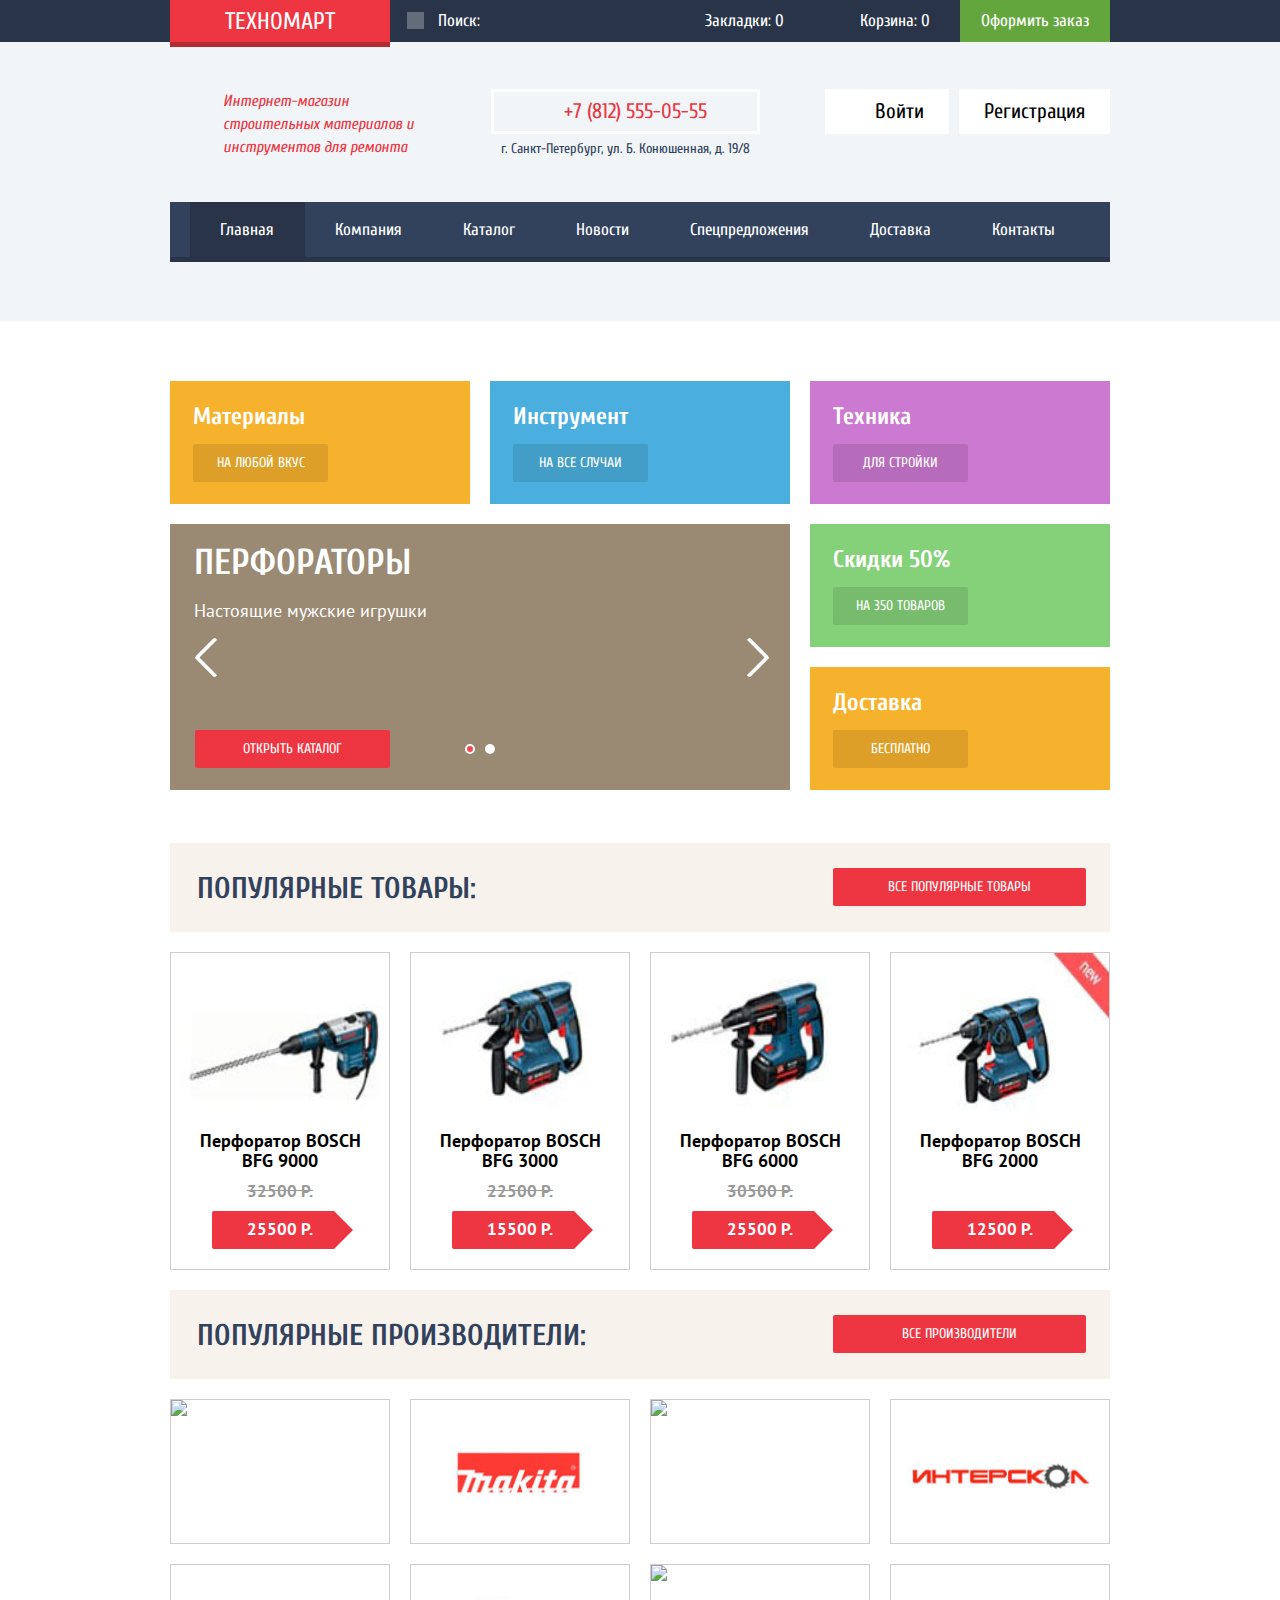
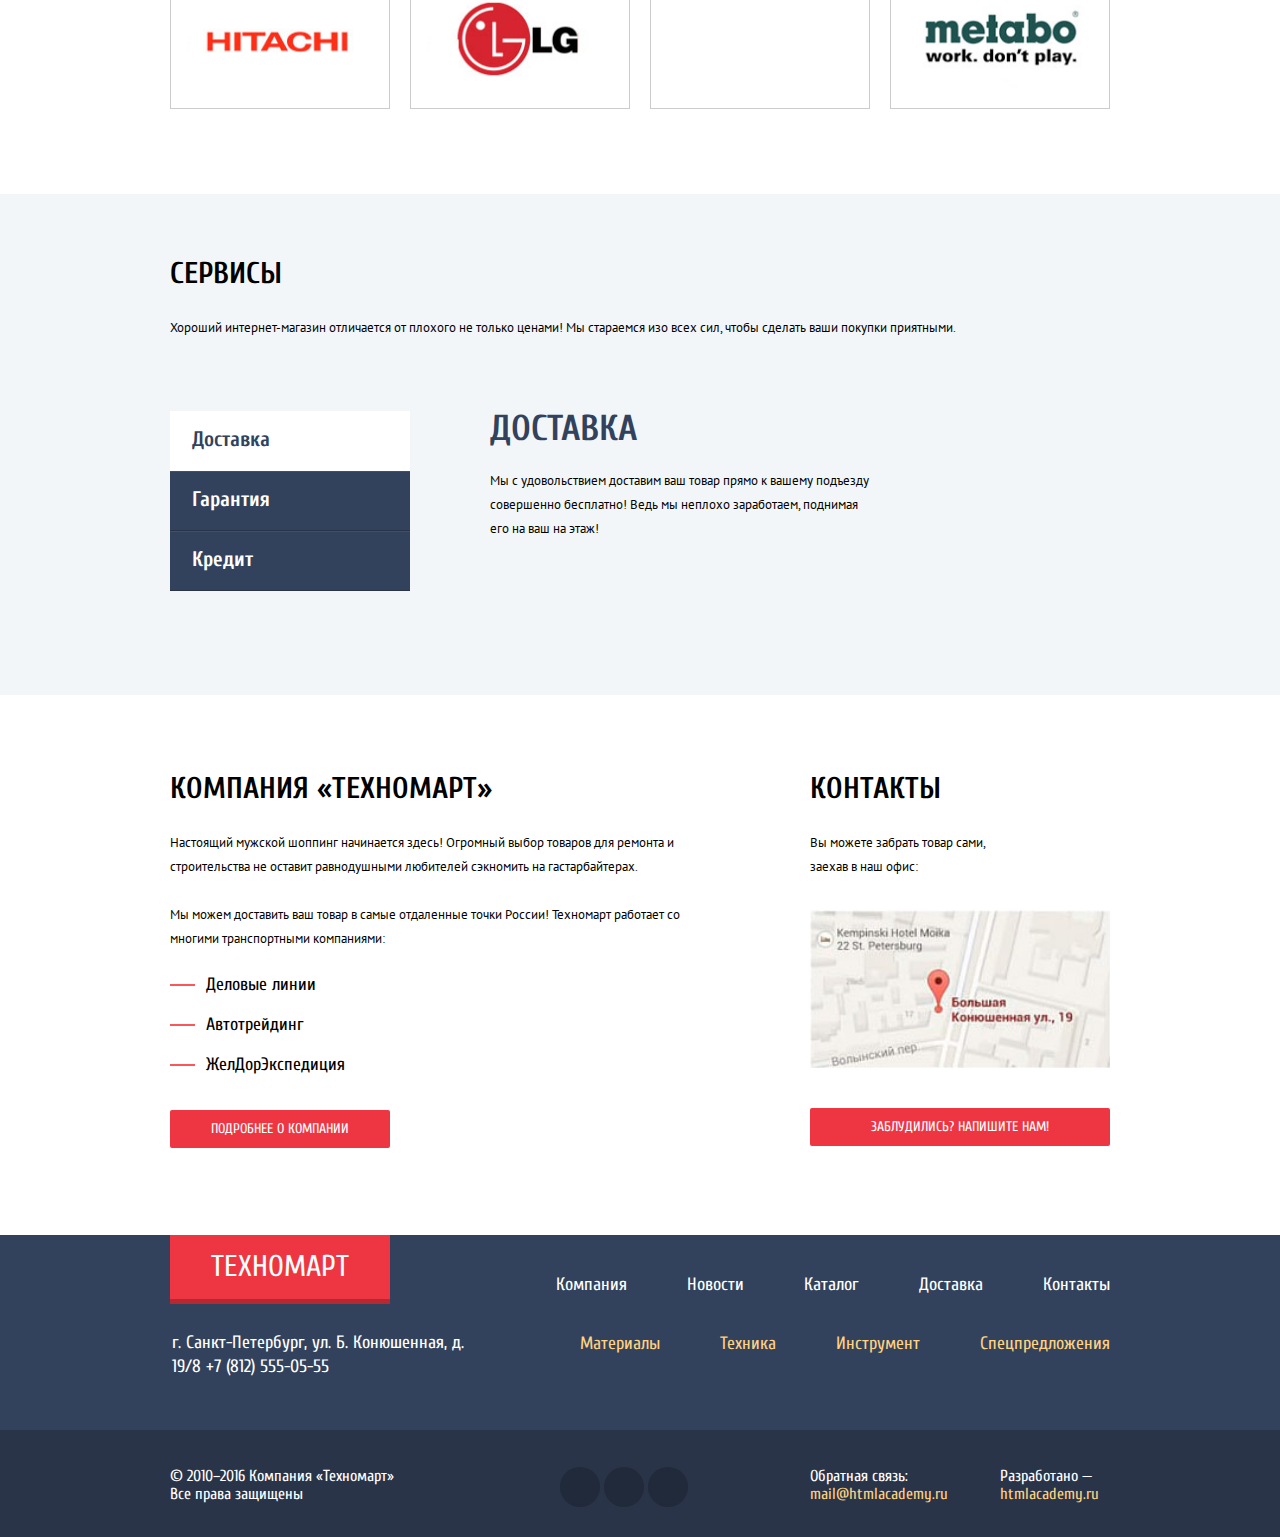
==== commit 0c31b6b1: "техномарт" ====
--- a/index.html
+++ b/index.html
@@ -320,7 +320,7 @@
 
           <h2>Сервисы</h2>
 
-          <p>Хороший интернет-магазин отличается от плохого не только ценами!<br>Мы стараемся изо всех сил, чтобы сделать ваши покупки приятными.</p>
+          <p>Хороший интернет-магазин отличается от плохого не только ценами! Мы стараемся изо всех сил, чтобы сделать ваши покупки приятными.</p>
 
           <div class="services-tabs clearfix">
 
@@ -346,7 +346,7 @@
 
                 <h2>Доставка</h2>
 
-                <p>Мы с удовольствием доставим ваш товар прямо<br>к вашему подъезду совершенно бесплатно!<br>Ведь мы неплохо заработаем,<br>поднимая его на ваш на этаж!</p>
+                <p>Мы с удовольствием доставим ваш товар прямо к вашему подъезду совершенно бесплатно! Ведь мы неплохо заработаем, поднимая его на ваш на этаж!</p>
 
               </div>
 
@@ -354,7 +354,7 @@
 
                 <h2>Гарантия</h2>
 
-                <p>Если купленный у нас товар поломается или заискрит,<br>а также в случае пожара, спровоцированного его возгаранием,<br>вы всегда можете быть уверены в нашей гарантии. Мы обменяем<br>сгоревший товар на новый.<br>Дом уж восстановите как-нибудь сами.</p>
+                <p>Если купленный у нас товар поломается или заискрит, а также в случае пожара, спровоцированного его возгаранием, вы всегда можете быть уверены в нашей гарантии. Мы обменяем сгоревший товар на новый. Дом уж восстановите как-нибудь сами.</p>
 
               </div>
 
@@ -362,7 +362,7 @@
 
                 <h2>Кредит</h2>
 
-                <p>Залезть в долговую яму стало проще!<br>Кредитные консультанты придут вам на помощь.</p>
+                <p>Залезть в долговую яму стало проще! Кредитные консультанты придут вам на помощь.</p>
 
                 <a class="btn" href="#">Отправить заявку</a>
 
@@ -387,7 +387,7 @@
 
             <p>Настоящий мужской шоппинг начинается здесь! Огромный выбор товаров для ремонта и строительства не оставит равнодушными любителей сэкномить на гастарбайтерах.</p>
 
-            <p>Мы можем доставить ваш товар в самые отдаленные точки России!<br>Техномарт работает со многими транспортными компаниями:</p>
+            <p>Мы можем доставить ваш товар в самые отдаленные точки России! Техномарт работает со многими транспортными компаниями:</p>
 
             <ul class="list">
 
